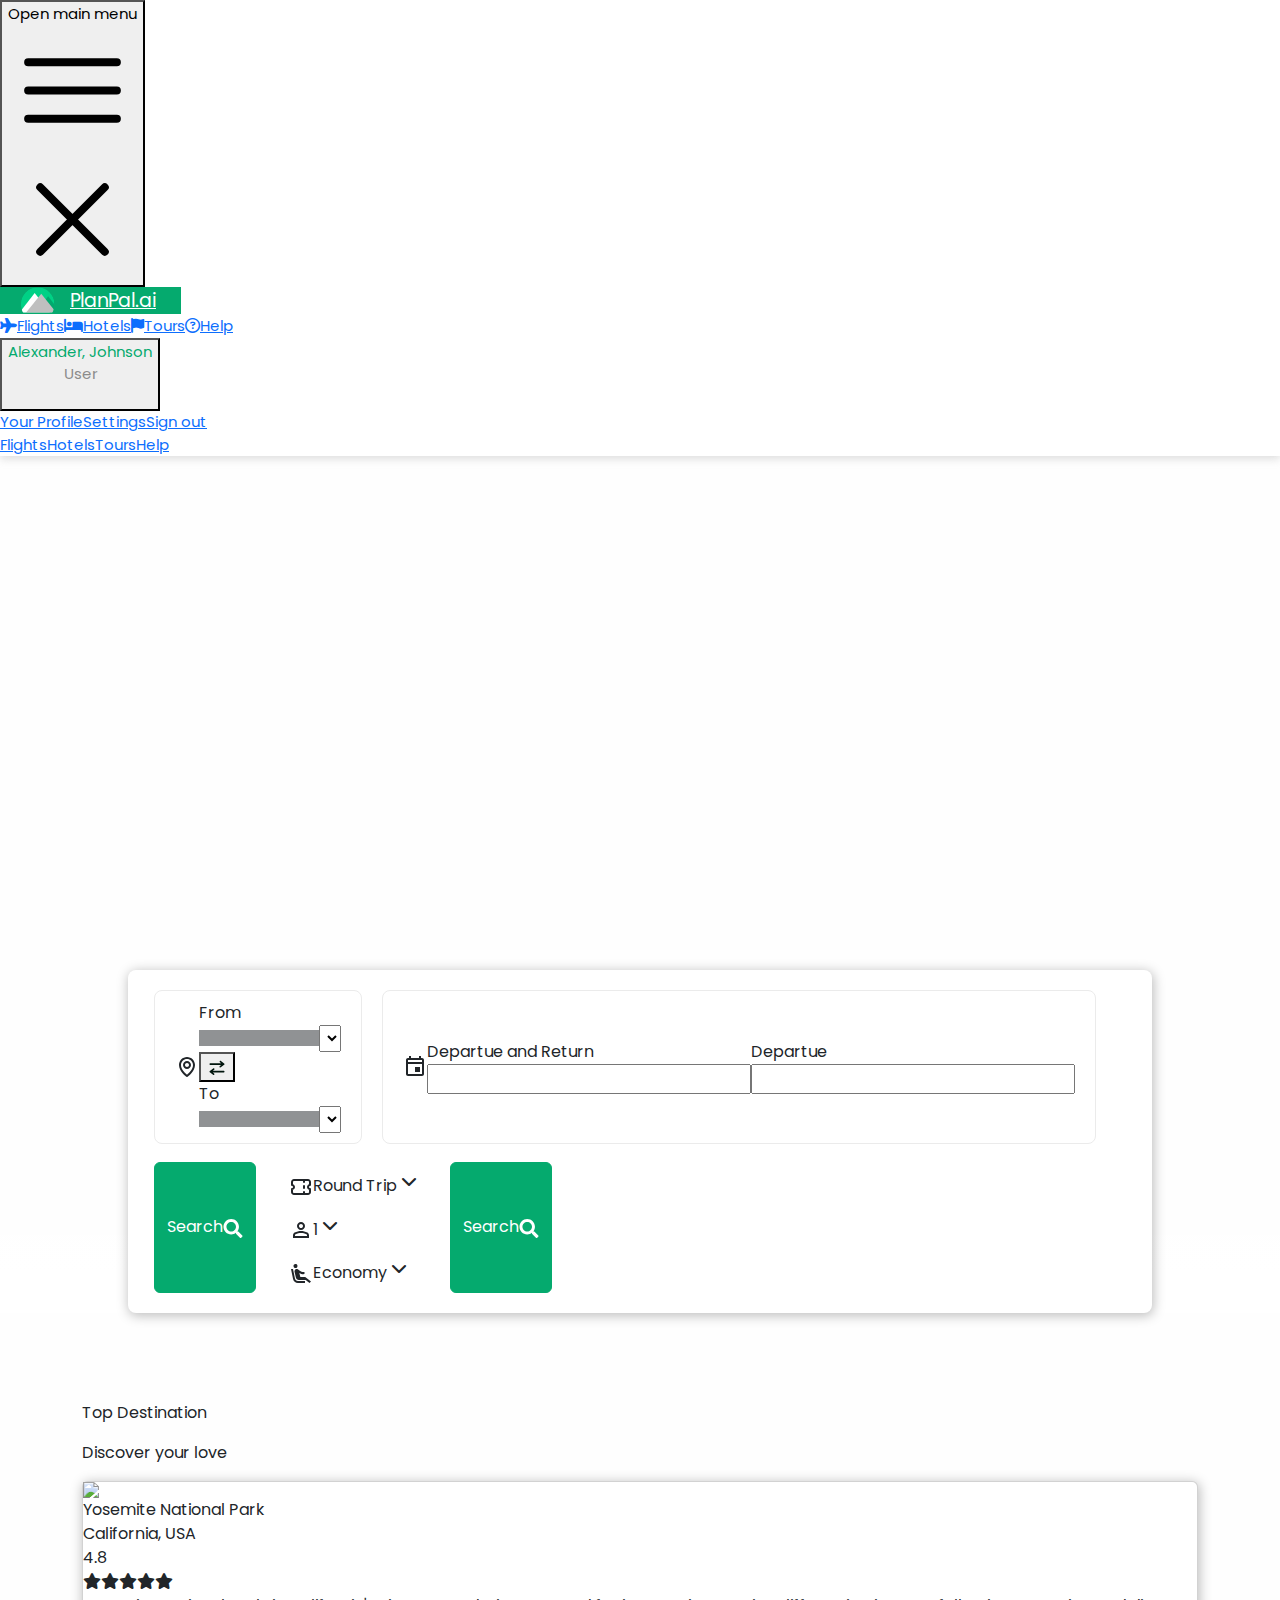
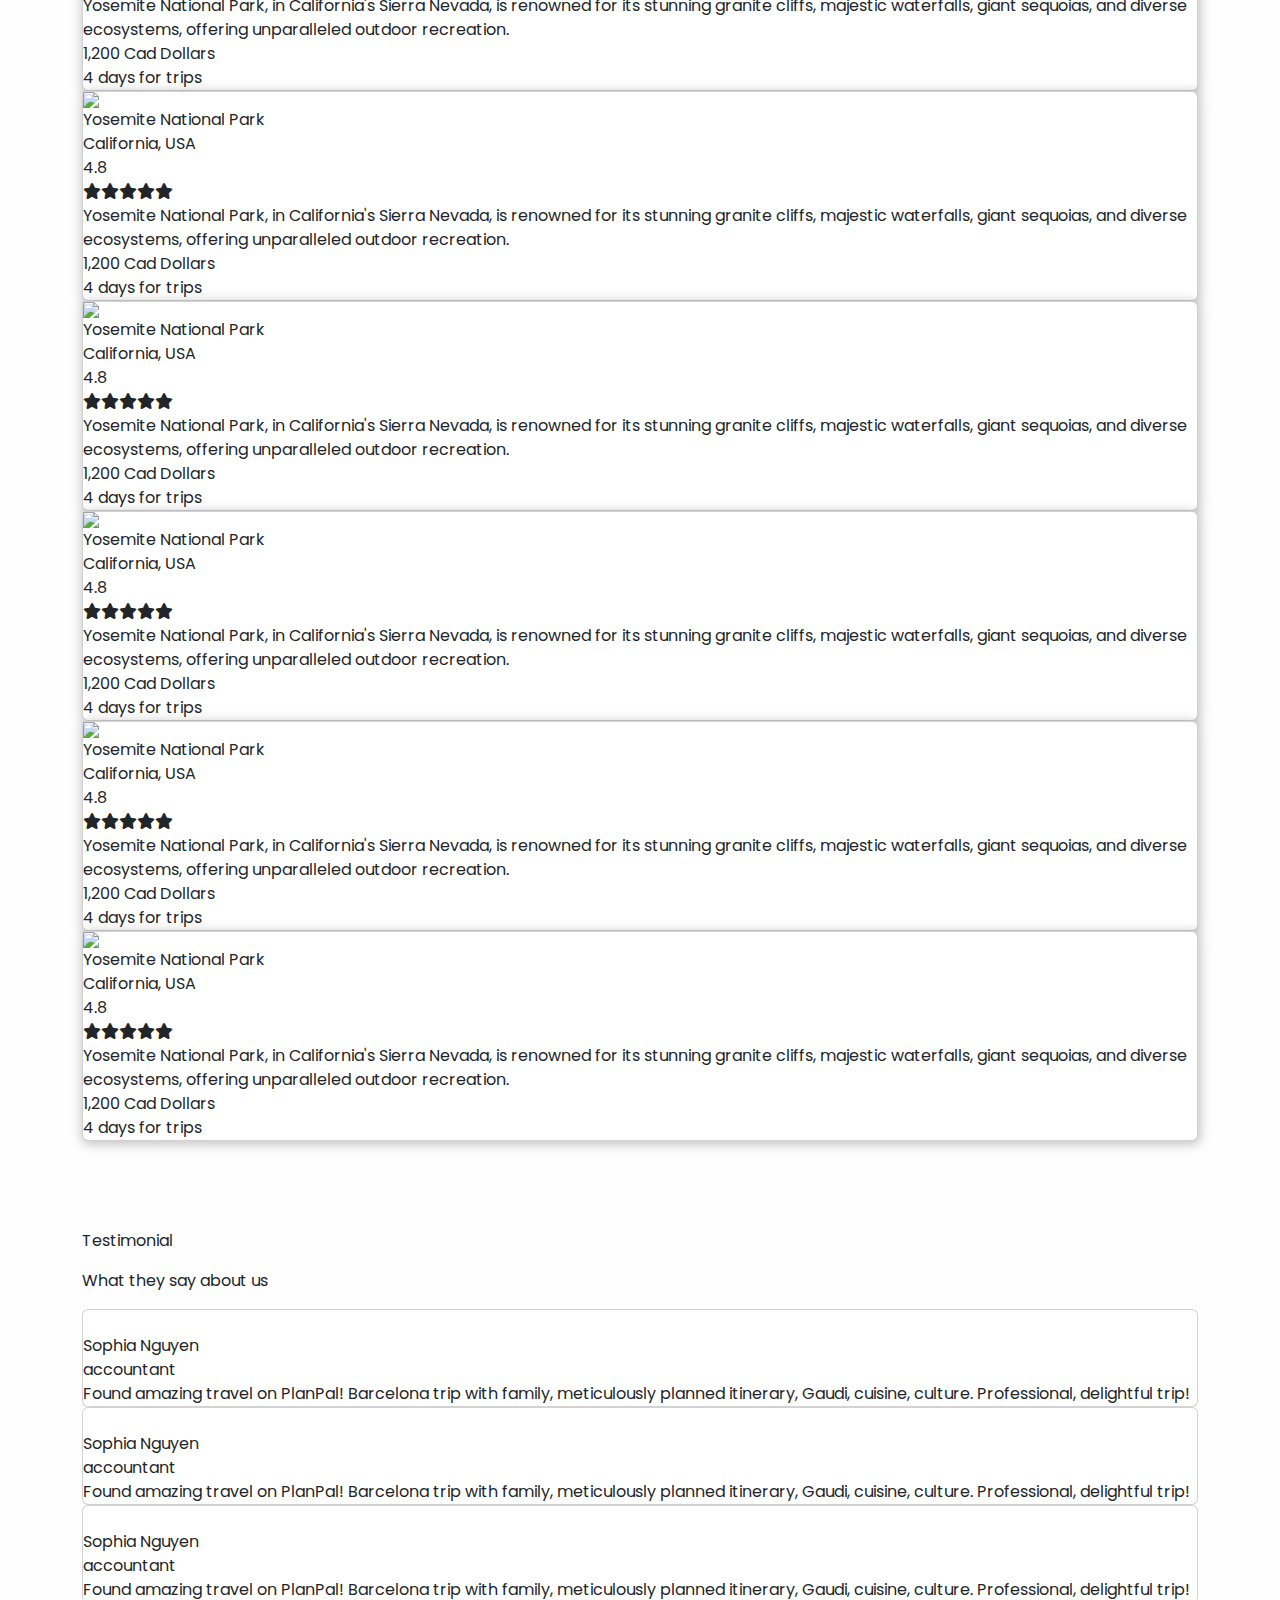
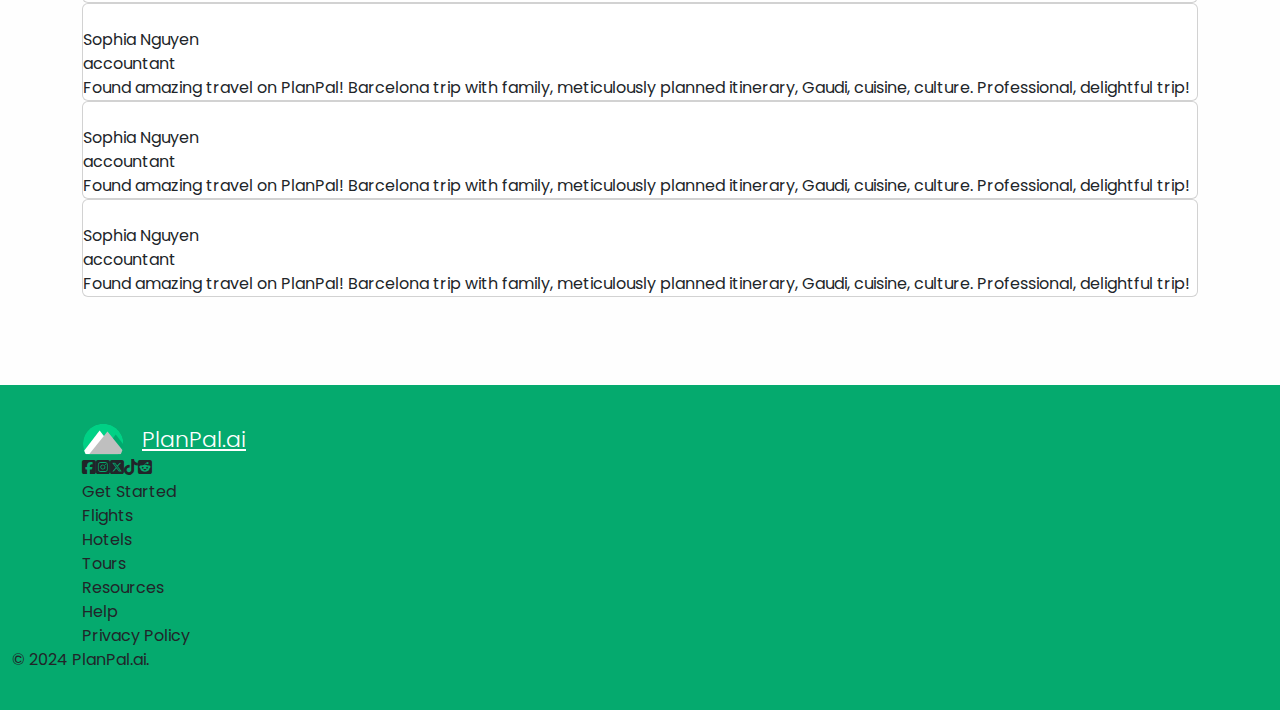
==== index.html @ bab4ea32 "init" ====
<!DOCTYPE html><html lang="en"><head><meta charset="utf-8"><meta name="viewport" content="width=device-width,initial-scale=1"><title>PlanPal.ai</title><link rel="stylesheet" href="https://cdnjs.cloudflare.com/ajax/libs/font-awesome/6.6.0/css/all.min.css"><link href="https://cdn.jsdelivr.net/npm/bootstrap@5.3.3/dist/css/bootstrap.min.css" rel="stylesheet" integrity="sha384-QWTKZyjpPEjISv5WaRU9OFeRpok6YctnYmDr5pNlyT2bRjXh0JMhjY6hW+ALEwIH" crossorigin="anonymous"><link rel="stylesheet" type="text/css" href="https://cdn.jsdelivr.net/npm/daterangepicker/daterangepicker.css"><link rel="stylesheet" href="https://cdnjs.cloudflare.com/ajax/libs/selectize.js/0.15.2/css/selectize.default.min.css" integrity="sha512-pTaEn+6gF1IeWv3W1+7X7eM60TFu/agjgoHmYhAfLEU8Phuf6JKiiE8YmsNC0aCgQv4192s4Vai8YZ6VNM6vyQ==" crossorigin="anonymous" referrerpolicy="no-referrer"><script src="https://cdn.tailwindcss.com"></script><script>tailwind.config={prefix:"tw-",theme:{colors:{primary:"#05AA6E",secondary:"#00150D","gray-200":"#EBEBEB","gray-500":"#8B8B8B","yellow-400":"#FDD663","dark-700":"#4B4444",light:"#ffffff",transparent:"transparent"},borderWidth:{DEFAULT:"1px",0:"0",2:"2px",3:"3px",4:"4px",6:"6px",8:"8px"}}}</script><link href="/stylesheets/style.css" rel="stylesheet" type="text/css"></head><body><nav id="navbar" class="tw-bg-white tw-fixed tw-w-full tw-z-50"><div class="tw-w-full"><div class="tw-relative tw-flex tw-justify-between"><div class="tw-absolute tw-inset-y-0 tw-right-0 tw-flex tw-items-center sm:tw-hidden"><button type="button" class="tw-relative tw-inline-flex tw-items-center tw-justify-center tw-rounded-md tw-p-2 tw-text-gray-400 hover:tw-bg-gray-700 hover:tw-text-white focus:tw-outline-none focus:tw-ring-2 focus:tw-ring-inset focus:tw-ring-white" aria-controls="mobile-menu" aria-expanded="false"><span class="tw-absolute -tw-inset-0.5"></span><span class="tw-sr-only">Open main menu</span><svg class="tw-block tw-h-6 tw-w-6" fill="none" viewBox="0 0 24 24" stroke-width="1.5" stroke="currentColor" aria-hidden="true"><path stroke-linecap="round" stroke-linejoin="round" d="M3.75 6.75h16.5M3.75 12h16.5m-16.5 5.25h16.5"></path></svg><svg class="tw-hidden tw-h-6 tw-w-6" fill="none" viewBox="0 0 24 24" stroke-width="1.5" stroke="currentColor" aria-hidden="true"><path stroke-linecap="round" stroke-linejoin="round" d="M6 18L18 6M6 6l12 12"></path></svg></button></div><div class="tw-flex tw-flex-1 tw-items-center sm:tw-items-stretch sm:tw-justify-between"><a href="/" id="navbar-brand" class="tw-flex tw-flex-shrink-0 tw-items-center"><span>PlanPal.ai</span></a><div class="tw-hidden sm:tw-block"><div class="tw-flex tw-h-full"><a href="#" class="tw-border-b-4 tw-px-6 tw-border-r tw-border-r-gray-200 tw-border-primary tw-text-primary tw-flex tw-items-center tw-font-normal tw-text-gray-300 hover:tw-border-b-primary hover:tw-text-primary tw-transition-all tw-duration-300" aria-current="page"><i class="fa-solid fa-plane tw-mr-3 tw-text-sm"></i><span>Flights</span></a><a href="#" class="tw-border-b-4 tw-px-6 tw-border-r tw-border-r-gray-200 tw-border-transparent tw-flex tw-text-gray-500 tw-items-center tw-font-normal tw-text-gray-300 hover:tw-border-b-primary hover:tw-text-primary tw-transition-all tw-duration-300"><i class="fa-solid fa-bed tw-mr-3 tw-text-sm"></i><span>Hotels</span></a><a href="#" class="tw-border-b-4 tw-px-6 tw-border-r tw-border-r-gray-200 tw-border-transparent tw-flex tw-text-gray-500 tw-items-center tw-font-normal tw-text-gray-300 hover:tw-border-b-primary hover:tw-text-primary tw-transition-all tw-duration-300"><i class="fa-solid fa-flag tw-mr-3 tw-text-sm"></i><span>Tours</span></a><a href="#" class="tw-border-b-4 tw-px-6 tw-border-r tw-border-r-gray-200 tw-border-transparent tw-flex tw-text-gray-500 tw-items-center tw-font-normal tw-text-gray-300 hover:tw-border-b-primary hover:tw-text-primary tw-transition-all tw-duration-300"><i class="fa-regular fa-circle-question tw-mr-3 tw-text-sm"></i><span>Help</span></a></div></div></div><div class="tw-hidden sm:tw-block tw-absolute tw-inset-y-0 tw-right-0 tw-flex tw-items-center sm:tw-static sm:tw-inset-auto"><div class="tw-relative tw-h-full"><button type="button" class="tw-flex tw-items-center tw-px-3 tw-h-full hover:tw-bg-primary tw-transition-all tw-duration-300" id="user-menu-button" aria-expanded="false" aria-haspopup="true"><div class="tw-hidden md:tw-block tw-flex-col tw-text-right tw-mr-2 tw-leading-3"><div class="tw-text-base tw-font-semibold	tw-leading-none">Alexander, Johnson</div><span class="tw-text-xs tw-leading-none">User</span></div><img class="tw-h-10 tw-w-10 tw-rounded-full tw-border-primary tw-border-2 tw-overflow-hidden" src="https://images.unsplash.com/photo-1472099645785-5658abf4ff4e?ixlib=rb-1.2.1&amp;ixid=eyJhcHBfaWQiOjEyMDd9&amp;auto=format&amp;fit=facearea&amp;facepad=2&amp;w=256&amp;h=256&amp;q=80" alt=""></button><div class="tw-hidden tw-absolute tw-right-0 tw-z-10 tw-mt-2 tw-w-48 tw-origin-top-right tw-rounded-md tw-bg-white tw-py-1 tw-shadow-lg tw-ring-1 tw-ring-black tw-ring-opacity-5 focus:tw-outline-none" role="menu" aria-orientation="vertical" aria-labelledby="user-menu-button" tabindex="-1"><a href="#" class="tw-block tw-px-4 tw-py-2 tw-text-sm tw-text-gray-700" role="menuitem" tabindex="-1" id="user-menu-item-0">Your Profile</a><a href="#" class="tw-block tw-px-4 tw-py-2 tw-text-sm tw-text-gray-700" role="menuitem" tabindex="-1" id="user-menu-item-1">Settings</a><a href="#" class="tw-block tw-px-4 tw-py-2 tw-text-sm tw-text-gray-700" role="menuitem" tabindex="-1" id="user-menu-item-2">Sign out</a></div></div></div></div></div><div class="tw-hidden" id="mobile-menu"><div class="tw-space-y-1 tw-px-2 tw-pb-3 tw-pt-2"><a href="#" class="tw-block tw-rounded-md tw-bg-gray-900 tw-px-3 tw-py-2 tw-text-base tw-font-medium tw-text-white" aria-current="page">Flights</a><a href="#" class="tw-block tw-rounded-md tw-px-3 tw-py-2 tw-text-base tw-font-medium tw-text-gray-300 hover:tw-bg-gray-700 hover:tw-text-white">Hotels</a><a href="#" class="tw-block tw-rounded-md tw-px-3 tw-py-2 tw-text-base tw-font-medium tw-text-gray-300 hover:tw-bg-gray-700 hover:tw-text-white">Tours</a><a href="#" class="tw-block tw-rounded-md tw-px-3 tw-py-2 tw-text-base tw-font-medium tw-text-gray-300 hover:tw-bg-gray-700 hover:tw-text-white">Help</a></div></div></nav><main class="tw-w-full"><div id="map-wrapper"><div id="map"></div><div id="map-gradient"></div><form id="search" class="absolute bottom-px mx-auto" action="flights"><div class="tw-gap-5 form-group place tw-flex-1 sm:tw-flex-auto tw-w-full md:tw-w-auto"><svg xmlns="http://www.w3.org/2000/svg" width="24" height="24" viewBox="0 0 24 24" fill="currentColor"><path d="M12 14C14.206 14 16 12.206 16 10C16 7.794 14.206 6 12 6C9.794 6 8 7.794 8 10C8 12.206 9.794 14 12 14ZM12 8C13.103 8 14 8.897 14 10C14 11.103 13.103 12 12 12C10.897 12 10 11.103 10 10C10 8.897 10.897 8 12 8Z"></path><path d="M11.42 21.814C11.5892 21.9349 11.792 21.9998 12 21.9998C12.208 21.9998 12.4107 21.9349 12.58 21.814C12.884 21.599 20.029 16.44 20 10C20 5.589 16.411 2 12 2C7.589 2 4 5.589 4 9.995C3.971 16.44 11.116 21.599 11.42 21.814ZM12 4C15.309 4 18 6.691 18 10.005C18.021 14.443 13.612 18.428 12 19.735C10.389 18.427 5.979 14.441 6 10C6 6.691 8.691 4 12 4Z"></path></svg><div class="tw-flex tw-gap-5 tw-flex-wrap tw-flex-col sm:tw-flex-row"><div class=""><div class="tw-text-[12px]">From</div><div class="d-inline-flex"><div class="placeholder-glow"><span class="placeholder col-12"></span></div><select id="origin" placeholder="Country or airport" class="tw-hidden" required=""></select></div></div><button type="button" id="place-swap"><img width="20" src="/images/swap.svg"></button><div class=""><div class="tw-text-[12px]">To</div><div class="d-inline-flex"><div class="placeholder-glow"><span class="placeholder col-12"></span></div><select id="destination" class="tw-hidden" placeholder="Country or airport" required=""></select></div></div></div></div><div class="tw-gap-5 form-group datepicker tw-flex-1 sm:tw-flex-auto tw-w-full md:tw-w-auto"><svg xmlns="http://www.w3.org/2000/svg" width="24" height="24" viewBox="0 0 24 24"><path fill="currentColor" d="M12 12H17V17H12V12ZM19 3H18V1H16V3H8V1H6V3H5C3.9 3 3 3.9 3 5V19C3 20.1 3.9 21 5 21H19C20.1 21 21 20.1 21 19V5C21 3.9 20.1 3 19 3ZM19 5V7H5V5H19ZM5 19V9H19V19H5Z"></path></svg><div id="round-trip" class="tw-w-[230px]"><div class="tw-text-[12px]">Departue and Return</div><input type="text" class="tw-w-full tw-font-medium tw-cursor-pointer" id="departureandretrun" name="departureandretrun"></div><div id="oneway-trip" class="tw-w-[230px] tw-hidden"><div class="tw-text-[12px]">Departue</div><input type="text" class="tw-w-full tw-font-medium tw-cursor-pointer" id="departure" name="departure"></div></div><button type="submit" class="btn btn-primary tw-rounded-[10px] tw-px-6 tw-items-center tw-hidden lg:tw-flex"><span class="tw-text-xl tw-font-light tw-mr-3">Search</span><img width="20" src="/images/search.svg"></button><div class="tw-flex tw-flex-wrap tw-basis-full"><div class="dropdown-center"><button class="btn btn-white dropdown-toggle tw-flex tw-items-center tw-gap-3" type="button" data-bs-toggle="dropdown" aria-expanded="false"><svg xmlns="http://www.w3.org/2000/svg" width="24" height="24" viewBox="0 0 24 24" fill="none"><path stroke="currentColor" d="M15 5V7M15 11V13M15 17V19M5 5H19C19.5304 5 20.0391 5.21071 20.4142 5.58579C20.7893 5.96086 21 6.46957 21 7V10C20.4696 10 19.9609 10.2107 19.5858 10.5858C19.2107 10.9609 19 11.4696 19 12C19 12.5304 19.2107 13.0391 19.5858 13.4142C19.9609 13.7893 20.4696 14 21 14V17C21 17.5304 20.7893 18.0391 20.4142 18.4142C20.0391 18.7893 19.5304 19 19 19H5C4.46957 19 3.96086 18.7893 3.58579 18.4142C3.21071 18.0391 3 17.5304 3 17V14C3.53043 14 4.03914 13.7893 4.41421 13.4142C4.78929 13.0391 5 12.5304 5 12C5 11.4696 4.78929 10.9609 4.41421 10.5858C4.03914 10.2107 3.53043 10 3 10V7C3 6.46957 3.21071 5.96086 3.58579 5.58579C3.96086 5.21071 4.46957 5 5 5Z" stroke-width="2" stroke-linecap="round" stroke-linejoin="round"></path></svg><span id="tripType">Round Trip</span></button><ul class="dropdown-menu"><li><button type="button" class="dropdown-trip-type dropdown-item tw-text-sm">Round Trip</button></li><li><button type="button" class="dropdown-trip-type dropdown-item tw-text-sm">One way</button></li></ul></div><div class="dropdown-center"><button class="btn btn-white dropdown-toggle tw-flex tw-items-center tw-gap-3" type="button" data-bs-toggle="dropdown" data-bs-auto-close="true" aria-expanded="false"><svg xmlns="http://www.w3.org/2000/svg" width="24" height="24" viewBox="0 0 24 24" fill="none"><path fill="currentColor" d="M12 12C10.9 12 9.95833 11.6083 9.175 10.825C8.39167 10.0417 8 9.1 8 8C8 6.9 8.39167 5.95833 9.175 5.175C9.95833 4.39167 10.9 4 12 4C13.1 4 14.0417 4.39167 14.825 5.175C15.6083 5.95833 16 6.9 16 8C16 9.1 15.6083 10.0417 14.825 10.825C14.0417 11.6083 13.1 12 12 12ZM4 20V17.2C4 16.6333 4.146 16.1127 4.438 15.638C4.73 15.1633 5.11733 14.8007 5.6 14.55C6.63333 14.0333 7.68333 13.646 8.75 13.388C9.81667 13.13 10.9 13.0007 12 13C13.1 12.9993 14.1833 13.1287 15.25 13.388C16.3167 13.6473 17.3667 14.0347 18.4 14.55C18.8833 14.8 19.271 15.1627 19.563 15.638C19.855 16.1133 20.0007 16.634 20 17.2V20H4ZM6 18H18V17.2C18 17.0167 17.9543 16.85 17.863 16.7C17.7717 16.55 17.6507 16.4333 17.5 16.35C16.6 15.9 15.6917 15.5627 14.775 15.338C13.8583 15.1133 12.9333 15.0007 12 15C11.0667 14.9993 10.1417 15.112 9.225 15.338C8.30833 15.564 7.4 15.9013 6.5 16.35C6.35 16.4333 6.229 16.55 6.137 16.7C6.045 16.85 5.99933 17.0167 6 17.2V18ZM12 10C12.55 10 13.021 9.80433 13.413 9.413C13.805 9.02167 14.0007 8.55067 14 8C13.9993 7.44933 13.8037 6.97867 13.413 6.588C13.0223 6.19733 12.5513 6.00133 12 6C11.4487 5.99867 10.978 6.19467 10.588 6.588C10.198 6.98133 10.002 7.452 10 8C9.998 8.548 10.194 9.019 10.588 9.413C10.982 9.807 11.4527 10.0027 12 10Z"></path></svg><span id="passenger">1</span></button><div class="dropdown-menu passengers"><div class="tw-flex tw-justify-between tw-py-[10px] tw-px-[15px] tw-items-center"><div class="tw-text-sm">Adults</div><div class="tw-flex tw-ml-5"><button type="button" class="tw-text-xs btn btn-secondary tw-w-[32px] tw-h-[32px] tw-p-0 passenger-decrease adults"><i class="fa-solid fa-minus"></i></button><input type="number" name="adults" min="0" class="tw-w-[50px] tw-text-center tw-text-md" autocomplete="off" value="0"><button type="button" class="tw-text-xs btn btn-secondary tw-w-[32px] tw-h-[32px] tw-p-0 passenger-increase adults"><i class="fa-solid fa-plus"></i></button></div></div><div class="tw-flex tw-justify-between tw-py-[10px] tw-px-[15px] tw-items-center"><div class="tw-text-sm">Childrens</div><div class="tw-flex tw-ml-5"><button type="button" class="tw-text-xs btn btn-secondary tw-w-[32px] tw-h-[32px] tw-p-0 passenger-decrease childrens"><i class="fa-solid fa-minus"></i></button><input type="number" name="childrens" min="0" class="tw-w-[50px] tw-text-center tw-text-md" autocomplete="off" value="0"><button type="button" class="tw-text-xs btn btn-secondary tw-w-[32px] tw-h-[32px] tw-p-0 passenger-increase childrens"><i class="fa-solid fa-plus"></i></button></div></div><hr class="dropdown-divider"><div class="tw-flex tw-justify-between tw-py-[10px] tw-px-[15px] tw-items-center"><button id="cancel" type="button" class="btn btn-outline-secondary btn-sm">Cancel</button><button id="apply" type="button" class="btn btn-primary btn-sm">Apply</button></div></div></div><div class="dropdown-center"><button class="btn btn-white dropdown-toggle tw-flex tw-items-center tw-gap-3" type="button" data-bs-toggle="dropdown" aria-expanded="false"><svg xmlns="http://www.w3.org/2000/svg" width="24" height="24" viewBox="0 0 24 24" fill="none"><path fill="currentColor" d="M5.35 5.63999C4.45 4.99999 4.23 3.75999 4.86 2.84999C5.5 1.94999 6.74 1.72999 7.65 2.35999C8.55 2.99999 8.77 4.23999 8.14 5.14999C7.5 6.04999 6.26 6.26999 5.35 5.63999ZM16 19H8.93C7.45 19 6.19 17.92 5.97 16.46L4 6.99999H2L4 16.76C4.17955 17.941 4.77684 19.0185 5.68334 19.7965C6.58984 20.5746 7.74539 21.0016 8.94 21H16M16.23 15H11.35L10.32 10.9C11.9 11.79 13.6 12.44 15.47 12.12V9.99999C13.84 10.3 12.03 9.71999 10.78 8.73999L9.14 7.46999C8.91 7.28999 8.65 7.16999 8.38 7.08999C8.05887 6.99489 7.72026 6.97437 7.39 7.02999H7.37C6.78138 7.13502 6.25797 7.46805 5.91346 7.95674C5.56894 8.44542 5.43115 9.0503 5.53 9.63999L6.88 15.56C7.00866 16.2475 7.3743 16.8682 7.9133 17.314C8.45229 17.7598 9.13053 18.0026 9.83 18H16.68L20.5 21L22 19.5"></path></svg><span id="cabin">Economy</span></button><ul class="dropdown-menu"><li><button type="button" class="dropdown-cabin dropdown-item tw-text-sm">Economy</button></li><li><button type="button" class="dropdown-cabin dropdown-item tw-text-sm">Premium economy</button></li><li><button type="button" class="dropdown-cabin dropdown-item tw-text-sm">Business Class</button></li><li><button type="button" class="dropdown-cabin dropdown-item tw-text-sm">First Class</button></li></ul></div></div><button type="submit" class="btn btn-primary tw-rounded-[10px] tw-px-6 tw-items-center tw-flex lg:tw-hidden"><span class="tw-text-xl tw-font-light tw-mr-3">Search</span><img width="20" src="/images/search.svg"></button><input type="hidden" name="origin"><input type="hidden" name="destination"><input type="hidden" name="cabin" value="Economy"><input type="hidden" name="tripType" value="Round Trip"><input type="hidden" name="adult" value="1"><input type="hidden" name="children" value="0"></form></div><section class="container"><div class="tw-mb-[50px]"><p class="tw-font-bold tw-text-primary tw-text-[65px] tw-text-center">Top Destination</p><p class="tw-font-bold tw-text-secondary tw-text-[28px] tw-text-center">Discover your love</p></div><div class="tw-grid tw-grid-cols-1 md:tw-grid-cols-2 xl:tw-grid-cols-3 tw-gap-5 tw-justify-center"><div class="tw-flex tw-p-[13px] card box-shadow tw-rounded-lg tw-gap-[8px] tw-border-transparent hover:tw-bg-primary tw-transition-all tw-duration-300"><img width="100%" class="tw-h-[212px] tw-object-cover	tw-overflow-hidden tw-rounded-lg" src="https://live.staticflickr.com/65535/50535810477_87668a8efc_k.jpg"><div class="tw-flex tw-flex-col tw-gap-[2px]"><div class="tw-text-lg tw-text-primary tw-font-bold">Yosemite National Park</div><div class="tw-text-sm tw-font-medium	tw-text-gray-500">California, USA</div><div class="tw-flex tw-items-center"><div class="tw-mr-2 tw-text-xs tw-font-normal	tw-text-gray-500 tw-pt-[3px]">4.8</div><div class="tw-inline-flex tw-text-xs tw-text-yellow-400"><i class="fa-solid fa-star"></i><i class="fa-solid fa-star"></i><i class="fa-solid fa-star"></i><i class="fa-solid fa-star"></i><i class="fa-solid fa-star"></i></div></div></div><div class="tw-text-[13px] tw-text-dark tw-font-light tw-leading-5">Yosemite National Park, in California&#x27;s Sierra Nevada, is renowned for its stunning granite cliffs, majestic waterfalls, giant sequoias, and diverse ecosystems, offering unparalleled outdoor recreation.</div><div class="tw-flex tw-justify-between tw-items-center"><div class="tw-text-sm tw-font-bold">1,200 Cad Dollars</div><div class="tw-text-xs tw-font-medium">4 days for trips</div></div></div><div class="tw-flex tw-p-[13px] card box-shadow tw-rounded-lg tw-gap-[8px] tw-border-transparent hover:tw-bg-primary tw-transition-all tw-duration-300"><img width="100%" class="tw-h-[212px] tw-object-cover	tw-overflow-hidden tw-rounded-lg" src="https://live.staticflickr.com/65535/50535810477_87668a8efc_k.jpg"><div class="tw-flex tw-flex-col tw-gap-[2px]"><div class="tw-text-lg tw-text-primary tw-font-bold">Yosemite National Park</div><div class="tw-text-sm tw-font-medium	tw-text-gray-500">California, USA</div><div class="tw-flex tw-items-center"><div class="tw-mr-2 tw-text-xs tw-font-normal	tw-text-gray-500 tw-pt-[3px]">4.8</div><div class="tw-inline-flex tw-text-xs tw-text-yellow-400"><i class="fa-solid fa-star"></i><i class="fa-solid fa-star"></i><i class="fa-solid fa-star"></i><i class="fa-solid fa-star"></i><i class="fa-solid fa-star"></i></div></div></div><div class="tw-text-[13px] tw-text-dark tw-font-light tw-leading-5">Yosemite National Park, in California&#x27;s Sierra Nevada, is renowned for its stunning granite cliffs, majestic waterfalls, giant sequoias, and diverse ecosystems, offering unparalleled outdoor recreation.</div><div class="tw-flex tw-justify-between tw-items-center"><div class="tw-text-sm tw-font-bold">1,200 Cad Dollars</div><div class="tw-text-xs tw-font-medium">4 days for trips</div></div></div><div class="tw-flex tw-p-[13px] card box-shadow tw-rounded-lg tw-gap-[8px] tw-border-transparent hover:tw-bg-primary tw-transition-all tw-duration-300"><img width="100%" class="tw-h-[212px] tw-object-cover	tw-overflow-hidden tw-rounded-lg" src="https://live.staticflickr.com/65535/50535810477_87668a8efc_k.jpg"><div class="tw-flex tw-flex-col tw-gap-[2px]"><div class="tw-text-lg tw-text-primary tw-font-bold">Yosemite National Park</div><div class="tw-text-sm tw-font-medium	tw-text-gray-500">California, USA</div><div class="tw-flex tw-items-center"><div class="tw-mr-2 tw-text-xs tw-font-normal	tw-text-gray-500 tw-pt-[3px]">4.8</div><div class="tw-inline-flex tw-text-xs tw-text-yellow-400"><i class="fa-solid fa-star"></i><i class="fa-solid fa-star"></i><i class="fa-solid fa-star"></i><i class="fa-solid fa-star"></i><i class="fa-solid fa-star"></i></div></div></div><div class="tw-text-[13px] tw-text-dark tw-font-light tw-leading-5">Yosemite National Park, in California&#x27;s Sierra Nevada, is renowned for its stunning granite cliffs, majestic waterfalls, giant sequoias, and diverse ecosystems, offering unparalleled outdoor recreation.</div><div class="tw-flex tw-justify-between tw-items-center"><div class="tw-text-sm tw-font-bold">1,200 Cad Dollars</div><div class="tw-text-xs tw-font-medium">4 days for trips</div></div></div><div class="tw-flex tw-p-[13px] card box-shadow tw-rounded-lg tw-gap-[8px] tw-border-transparent hover:tw-bg-primary tw-transition-all tw-duration-300"><img width="100%" class="tw-h-[212px] tw-object-cover	tw-overflow-hidden tw-rounded-lg" src="https://live.staticflickr.com/65535/50535810477_87668a8efc_k.jpg"><div class="tw-flex tw-flex-col tw-gap-[2px]"><div class="tw-text-lg tw-text-primary tw-font-bold">Yosemite National Park</div><div class="tw-text-sm tw-font-medium	tw-text-gray-500">California, USA</div><div class="tw-flex tw-items-center"><div class="tw-mr-2 tw-text-xs tw-font-normal	tw-text-gray-500 tw-pt-[3px]">4.8</div><div class="tw-inline-flex tw-text-xs tw-text-yellow-400"><i class="fa-solid fa-star"></i><i class="fa-solid fa-star"></i><i class="fa-solid fa-star"></i><i class="fa-solid fa-star"></i><i class="fa-solid fa-star"></i></div></div></div><div class="tw-text-[13px] tw-text-dark tw-font-light tw-leading-5">Yosemite National Park, in California&#x27;s Sierra Nevada, is renowned for its stunning granite cliffs, majestic waterfalls, giant sequoias, and diverse ecosystems, offering unparalleled outdoor recreation.</div><div class="tw-flex tw-justify-between tw-items-center"><div class="tw-text-sm tw-font-bold">1,200 Cad Dollars</div><div class="tw-text-xs tw-font-medium">4 days for trips</div></div></div><div class="tw-flex tw-p-[13px] card box-shadow tw-rounded-lg tw-gap-[8px] tw-border-transparent hover:tw-bg-primary tw-transition-all tw-duration-300"><img width="100%" class="tw-h-[212px] tw-object-cover	tw-overflow-hidden tw-rounded-lg" src="https://live.staticflickr.com/65535/50535810477_87668a8efc_k.jpg"><div class="tw-flex tw-flex-col tw-gap-[2px]"><div class="tw-text-lg tw-text-primary tw-font-bold">Yosemite National Park</div><div class="tw-text-sm tw-font-medium	tw-text-gray-500">California, USA</div><div class="tw-flex tw-items-center"><div class="tw-mr-2 tw-text-xs tw-font-normal	tw-text-gray-500 tw-pt-[3px]">4.8</div><div class="tw-inline-flex tw-text-xs tw-text-yellow-400"><i class="fa-solid fa-star"></i><i class="fa-solid fa-star"></i><i class="fa-solid fa-star"></i><i class="fa-solid fa-star"></i><i class="fa-solid fa-star"></i></div></div></div><div class="tw-text-[13px] tw-text-dark tw-font-light tw-leading-5">Yosemite National Park, in California&#x27;s Sierra Nevada, is renowned for its stunning granite cliffs, majestic waterfalls, giant sequoias, and diverse ecosystems, offering unparalleled outdoor recreation.</div><div class="tw-flex tw-justify-between tw-items-center"><div class="tw-text-sm tw-font-bold">1,200 Cad Dollars</div><div class="tw-text-xs tw-font-medium">4 days for trips</div></div></div><div class="tw-flex tw-p-[13px] card box-shadow tw-rounded-lg tw-gap-[8px] tw-border-transparent hover:tw-bg-primary tw-transition-all tw-duration-300"><img width="100%" class="tw-h-[212px] tw-object-cover	tw-overflow-hidden tw-rounded-lg" src="https://live.staticflickr.com/65535/50535810477_87668a8efc_k.jpg"><div class="tw-flex tw-flex-col tw-gap-[2px]"><div class="tw-text-lg tw-text-primary tw-font-bold">Yosemite National Park</div><div class="tw-text-sm tw-font-medium	tw-text-gray-500">California, USA</div><div class="tw-flex tw-items-center"><div class="tw-mr-2 tw-text-xs tw-font-normal	tw-text-gray-500 tw-pt-[3px]">4.8</div><div class="tw-inline-flex tw-text-xs tw-text-yellow-400"><i class="fa-solid fa-star"></i><i class="fa-solid fa-star"></i><i class="fa-solid fa-star"></i><i class="fa-solid fa-star"></i><i class="fa-solid fa-star"></i></div></div></div><div class="tw-text-[13px] tw-text-dark tw-font-light tw-leading-5">Yosemite National Park, in California&#x27;s Sierra Nevada, is renowned for its stunning granite cliffs, majestic waterfalls, giant sequoias, and diverse ecosystems, offering unparalleled outdoor recreation.</div><div class="tw-flex tw-justify-between tw-items-center"><div class="tw-text-sm tw-font-bold">1,200 Cad Dollars</div><div class="tw-text-xs tw-font-medium">4 days for trips</div></div></div></div></section><section class="container"><div class="tw-mb-[50px]"><p class="tw-font-bold tw-text-primary tw-text-[65px] tw-text-center">Testimonial</p><p class="tw-font-bold tw-text-secondary tw-text-[28px] tw-text-center">What they say about us</p></div><div class="tw-grid tw-grid-cols-1 md:tw-grid-cols-2 xl:tw-grid-cols-3 tw-gap-5 tw-justify-center"><div class="tw-flex tw-p-5 card tw-rounded-lg tw-gap-[8px] tw-border-transparent tw-shadow-none hover:tw-bg-primary tw-transition-all tw-duration-300"><div class="tw-flex tw-mb-2"><img class="tw-mr-[18px] tw-rounded-full tw-w-[52px] tw-h-[52px] tw-border-[3px] tw-border-primary" alt="" src="https://images.unsplash.com/photo-1472099645785-5658abf4ff4e?ixlib=rb-1.2.1&amp;ixid=eyJhcHBfaWQiOjEyMDd9&amp;auto=format&amp;fit=facearea&amp;facepad=2&amp;w=256&amp;h=256&amp;q=80"><div class="tw-flex tw-flex-col"><div class="tw-text-2xl tw-font-bold">Sophia Nguyen</div><div class="tw-text-sm tw-italic">accountant</div></div></div><div class="tw-text-base tw-leading-[158%] tw-dark-700">Found amazing travel on PlanPal! Barcelona trip with family, meticulously planned itinerary, Gaudi, cuisine, culture. Professional, delightful trip!</div></div><div class="tw-flex tw-p-5 card tw-rounded-lg tw-gap-[8px] tw-border-transparent tw-shadow-none hover:tw-bg-primary tw-transition-all tw-duration-300"><div class="tw-flex tw-mb-2"><img class="tw-mr-[18px] tw-rounded-full tw-w-[52px] tw-h-[52px] tw-border-[3px] tw-border-primary" alt="" src="https://images.unsplash.com/photo-1472099645785-5658abf4ff4e?ixlib=rb-1.2.1&amp;ixid=eyJhcHBfaWQiOjEyMDd9&amp;auto=format&amp;fit=facearea&amp;facepad=2&amp;w=256&amp;h=256&amp;q=80"><div class="tw-flex tw-flex-col"><div class="tw-text-2xl tw-font-bold">Sophia Nguyen</div><div class="tw-text-sm tw-italic">accountant</div></div></div><div class="tw-text-base tw-leading-[158%] tw-dark-700">Found amazing travel on PlanPal! Barcelona trip with family, meticulously planned itinerary, Gaudi, cuisine, culture. Professional, delightful trip!</div></div><div class="tw-flex tw-p-5 card tw-rounded-lg tw-gap-[8px] tw-border-transparent tw-shadow-none hover:tw-bg-primary tw-transition-all tw-duration-300"><div class="tw-flex tw-mb-2"><img class="tw-mr-[18px] tw-rounded-full tw-w-[52px] tw-h-[52px] tw-border-[3px] tw-border-primary" alt="" src="https://images.unsplash.com/photo-1472099645785-5658abf4ff4e?ixlib=rb-1.2.1&amp;ixid=eyJhcHBfaWQiOjEyMDd9&amp;auto=format&amp;fit=facearea&amp;facepad=2&amp;w=256&amp;h=256&amp;q=80"><div class="tw-flex tw-flex-col"><div class="tw-text-2xl tw-font-bold">Sophia Nguyen</div><div class="tw-text-sm tw-italic">accountant</div></div></div><div class="tw-text-base tw-leading-[158%] tw-dark-700">Found amazing travel on PlanPal! Barcelona trip with family, meticulously planned itinerary, Gaudi, cuisine, culture. Professional, delightful trip!</div></div><div class="tw-flex tw-p-5 card tw-rounded-lg tw-gap-[8px] tw-border-transparent tw-shadow-none hover:tw-bg-primary tw-transition-all tw-duration-300"><div class="tw-flex tw-mb-2"><img class="tw-mr-[18px] tw-rounded-full tw-w-[52px] tw-h-[52px] tw-border-[3px] tw-border-primary" alt="" src="https://images.unsplash.com/photo-1472099645785-5658abf4ff4e?ixlib=rb-1.2.1&amp;ixid=eyJhcHBfaWQiOjEyMDd9&amp;auto=format&amp;fit=facearea&amp;facepad=2&amp;w=256&amp;h=256&amp;q=80"><div class="tw-flex tw-flex-col"><div class="tw-text-2xl tw-font-bold">Sophia Nguyen</div><div class="tw-text-sm tw-italic">accountant</div></div></div><div class="tw-text-base tw-leading-[158%] tw-dark-700">Found amazing travel on PlanPal! Barcelona trip with family, meticulously planned itinerary, Gaudi, cuisine, culture. Professional, delightful trip!</div></div><div class="tw-flex tw-p-5 card tw-rounded-lg tw-gap-[8px] tw-border-transparent tw-shadow-none hover:tw-bg-primary tw-transition-all tw-duration-300"><div class="tw-flex tw-mb-2"><img class="tw-mr-[18px] tw-rounded-full tw-w-[52px] tw-h-[52px] tw-border-[3px] tw-border-primary" alt="" src="https://images.unsplash.com/photo-1472099645785-5658abf4ff4e?ixlib=rb-1.2.1&amp;ixid=eyJhcHBfaWQiOjEyMDd9&amp;auto=format&amp;fit=facearea&amp;facepad=2&amp;w=256&amp;h=256&amp;q=80"><div class="tw-flex tw-flex-col"><div class="tw-text-2xl tw-font-bold">Sophia Nguyen</div><div class="tw-text-sm tw-italic">accountant</div></div></div><div class="tw-text-base tw-leading-[158%] tw-dark-700">Found amazing travel on PlanPal! Barcelona trip with family, meticulously planned itinerary, Gaudi, cuisine, culture. Professional, delightful trip!</div></div><div class="tw-flex tw-p-5 card tw-rounded-lg tw-gap-[8px] tw-border-transparent tw-shadow-none hover:tw-bg-primary tw-transition-all tw-duration-300"><div class="tw-flex tw-mb-2"><img class="tw-mr-[18px] tw-rounded-full tw-w-[52px] tw-h-[52px] tw-border-[3px] tw-border-primary" alt="" src="https://images.unsplash.com/photo-1472099645785-5658abf4ff4e?ixlib=rb-1.2.1&amp;ixid=eyJhcHBfaWQiOjEyMDd9&amp;auto=format&amp;fit=facearea&amp;facepad=2&amp;w=256&amp;h=256&amp;q=80"><div class="tw-flex tw-flex-col"><div class="tw-text-2xl tw-font-bold">Sophia Nguyen</div><div class="tw-text-sm tw-italic">accountant</div></div></div><div class="tw-text-base tw-leading-[158%] tw-dark-700">Found amazing travel on PlanPal! Barcelona trip with family, meticulously planned itinerary, Gaudi, cuisine, culture. Professional, delightful trip!</div></div></div></section></main><footer class="container-fluid tw-py-8"><div class="container tw-flex tw-justify-between tw-mb-[20px]"><div class="tw-flex tw-flex-col tw-items-start"><a href="/" id="footer-brand" class="tw-flex tw-flex-shrink-0 tw-items-center"><span>PlanPal.ai</span></a><div class="tw-inline-flex tw-gap-5 tw-text-light tw-text-2xl tw-mt-6"><i class="fa-brands fa-square-facebook"></i><i class="fa-brands fa-square-instagram"></i><i class="fa-brands fa-square-x-twitter"></i><i class="fa-brands fa-tiktok"></i><i class="fa-brands fa-square-reddit"></i></div></div><div class="tw-flex tw-w-[380px] tw-justify-between"><div class="tw-flex tw-flex-col tw-gap-3 tw-text-light"><div class="tw-font-semibold tw-text-lg">Get Started</div><div>Flights</div><div>Hotels</div><div>Tours</div></div><div class="tw-flex tw-flex-col tw-gap-3 tw-text-light"><div class="tw-font-semibold tw-text-lg">Resources</div><div>Help</div><div>Privacy Policy</div></div></div></div><div class="container tw-mb-[20px]"><div class="tw-border-b tw-border-[#049f67]"></div></div><div class="tw-text-light tw-text-md tw-font-light tw-text-center">© 2024 PlanPal.ai.</div></footer><script src="https://ajax.googleapis.com/ajax/libs/jquery/3.7.1/jquery.min.js"></script><script type="text/javascript" src="https://cdn.jsdelivr.net/momentjs/latest/moment.min.js"></script><script type="text/javascript" src="https://cdn.jsdelivr.net/npm/daterangepicker/daterangepicker.min.js"></script><script src="https://cdn.jsdelivr.net/npm/bootstrap@5.3.3/dist/js/bootstrap.bundle.min.js" integrity="sha384-YvpcrYf0tY3lHB60NNkmXc5s9fDVZLESaAA55NDzOxhy9GkcIdslK1eN7N6jIeHz" crossorigin="anonymous"></script><script src="https://cdnjs.cloudflare.com/ajax/libs/selectize.js/0.15.2/js/selectize.min.js" integrity="sha512-IOebNkvA/HZjMM7MxL0NYeLYEalloZ8ckak+NDtOViP7oiYzG5vn6WVXyrJDiJPhl4yRdmNAG49iuLmhkUdVsQ==" crossorigin="anonymous" referrerpolicy="no-referrer"></script><script>(g=>{var h,a,k,p="The Google Maps JavaScript API",c="google",l="importLibrary",q="__ib__",m=document,b=window;b=b[c]||(b[c]={});var d=b.maps||(b.maps={}),r=new Set,e=new URLSearchParams,u=()=>h||(h=new Promise(async(f,n)=>{await (a=m.createElement("script"));e.set("libraries",[...r]+"");for(k in g)e.set(k.replace(/[A-Z]/g,t=>"_"+t[0].toLowerCase()),g[k]);e.set("callback",c+".maps."+q);a.src=`https://maps.${c}apis.com/maps/api/js?`+e;d[q]=f;a.onerror=()=>h=n(Error(p+" could not load."));a.nonce=m.querySelector("script[nonce]")?.nonce||"";m.head.append(a)}));d[l]?console.warn(p+" only loads once. Ignoring:",g):d[l]=(f,...n)=>r.add(f)&&u().then(()=>d[l](f,...n))})({key: "AIzaSyDlyzSj_3GlBpYN0vOSlLTE48hMhmLJBO8",v: "weekly",libraries: "places",})</script><script type="module" src="/javascripts/app.js"></script></body></html>
---- stylesheets/style.css ----
@import url(https://fonts.googleapis.com/css2?family=Archivo:ital,wght@0,100..900;1,100..900&family=Plus+Jakarta+Sans:ital,wght@0,200..800;1,200..800&family=Poppins:ital,wght@0,100;0,200;0,300;0,400;0,500;0,600;0,700;0,800;0,900;1,100;1,200;1,300;1,400;1,500;1,600;1,700;1,800;1,900&family=Roboto:ital,wght@0,100;0,300;0,400;0,500;0,700;0,900;1,100;1,300;1,400;1,500;1,700;1,900&display=swap);#navbar-brand,#user-menu-button:hover,#user-menu-button:hover span{color:var(--light)}#map,input{outline:0}#footer-brand,#navbar-brand{background-color:var(--primary);background-image:url(/images/brand.svg);background-repeat:no-repeat}:root{--primary:#05AA6E;--secondary:#00150D;--light:#FFFFFF;--danger:#DC3545;--dark:#000000;--dark700:#4B4444;--gray50:#F8F8F8;--gray100:#FEFEFE;--gray200:#EBEBEB;--gray300:#dddddd;--gray500:#8B8B8B;--gray600:#3D3E48;--blue400:#4285f4;--green200:#02ae6f;--green500:#039a63;--bs-success:#05AA6E;--light-gray200:#dbdbdb;--yellow-400:#FDD663}*{font-family:Poppins,Arial,Helvetica,sans-serif}body{background-color:var(--gray100)}input:-webkit-autofill,input:-webkit-autofill:focus{transition:background-color 600000s,color 600000s}input[data-autocompleted]{background-color:transparent!important}input:focus-visible{outline:0}div{-ms-overflow-style:none;scrollbar-width:none}div::-webkit-scrollbar{display:none}.btn-primary{--bs-btn-bg:var(--primary);--bs-btn-border-color:var(--primary);--bs-btn-hover-bg:var(--green500);--bs-btn-hover-border-color:var(--green500);--bs-btn-active-bg:var(--primary);--bs-btn-active-border-color:var(--primary);--bs-btn-disabled-bg:var(--green200);--bs-btn-disabled-border-color:var(--green200)}.btn-light{--bs-btn-bg:var(--gray200);--bs-btn-border-color:var(--gray200);--bs-btn-hover-bg:var(--gray300);--bs-btn-hover-border-color:var(--gray300)}.btn-white{--bs-btn-active-border-color:var(--light)}.btn.disabled,.btn:disabled{pointer-events:auto;cursor:not-allowed}.dropdown-menu{--bs-dropdown-padding-y:0;overflow:hidden}.dropdown-menu li button{padding:10px 15px!important;border-bottom:1px solid var(--gray200)}.dropdown-item:focus,.dropdown-item:hover{--bs-dropdown-link-hover-bg:var(--gray50)}.dropdown-item.active,.dropdown-item:active{--bs-dropdown-link-active-bg:var(--primary)}.dropdown-toggle::after{border:0;font-family:FontAwesome;content:"\f078"}.dropdown-menu.passengers input[type=number]::-webkit-inner-spin-button,.dropdown-menu.passengers input[type=number]::-webkit-outer-spin-button{-webkit-appearance:none;margin:0}.dropdown-menu.passengers input[type=number]{-moz-appearance:textfield}.daterangepicker{border-radius:8px}.daterangepicker:before{border:0}#user-menu-button img,.form-group.focus{border-color:var(--primary)}.daterangepicker.opensright:after{display:none}.daterangepicker td.active,.daterangepicker td.active.end-date,.daterangepicker td.active.end-date:hover,.daterangepicker td.active:hover{background-color:var(--primary)}.daterangepicker td.in-range{background-color:#05aa6e6b}#navbar{background:rgba(255,255,255,.92);box-shadow:0 3px 8px 0 rgba(172,172,172,.38);font-family:Archivo;font-size:15px}#navbar-brand{padding:0 25px 0 70px;background-position:20px center;height:100%;min-width:58px;min-height:58px;align-items:center;font-size:19px;font-weight:400;overflow:hidden;white-space:nowrap;transition:background-color .5s ease-in-out}#user-menu-button,.marker-airport-wrarpper.active .content,.marker-airport-wrarpper:hover .content,form#search .dropdown-toggle.show{color:var(--primary)}#navbar-brand:hover{background-color:var(--green500)}@media only screen and (max-width:1024px){#navbar-brand{width:58px;padding:0;text-indent:-200px;background-position:center;background-size:33px}}@media only screen and (max-width:375px){#navbar-brand{width:42px;background-position:center;background-size:22px}}#user-menu-button{font-family:Roboto}#user-menu-button span{color:var(--gray500)}#user-menu-button:hover,#user-menu-button:hover img{border-color:var(--light)}#map{width:100%;height:857px}.gm-style iframe+div{border:none!important}#map-wrapper{position:relative}#map-gradient{width:100%;height:120px;position:absolute;bottom:0;background:linear-gradient(180deg,rgba(255,255,255,0) 0,rgba(255,255,255,.15) 15%,rgba(255,255,255,.68) 45%,rgb(255 255 255) 68%,#fff 100%) no-repeat}@keyframes marker-animation{0%{transform:scale(1)}100%{transform:scale(1.16)}}#map div[class$="-marker-view"]{top:13px}.marker-airport-wrarpper.loading{opacity:0;cursor:none;pointer-events:none}.marker-airport-wrarpper.active{cursor:not-allowed}.marker-airport-wrarpper.active .marker{box-shadow:1px 2px 12px 1px rgba(0,0,0,.25);animation:.7s ease-in-out infinite alternate marker-animation}.marker-airport-wrarpper.active .marker,.marker-airport-wrarpper:hover .marker{background-color:var(--primary);color:var(--light)}.marker-airport-wrarpper .content{padding:4px 15px;background-color:var(--light);border-radius:6px;margin-bottom:6px;line-height:20px;box-shadow:0 1px 2px 0 rgba(60,64,67,.3),0 2px 6px 2px rgba(60,64,67,.15)}#map-wrapper form#search,.card.box-shadow{box-shadow:1px 2px 12px 1px rgba(0,0,0,.25)}.marker-airport-wrarpper .content .city{font-size:12px;font-weight:400}.marker-airport-wrarpper .content .price{font-size:15px;font-weight:700}.marker-airport-wrarpper .marker{width:28px;height:28px;border-radius:100%;background-color:var(--blue400);color:var(--light);font-size:14px}.marker-airport-wrarpper .marker i{transform:rotateZ(-90deg)}#map-wrapper form#search{width:min(80%,1066px);background-color:var(--light);padding:20px 26px;display:flex;align-items:stretch;align-content:flex-start;gap:18px 20px;flex-wrap:wrap;border-radius:var(--S,8px);left:0;right:0;position:absolute;bottom:0}.form-group{border-radius:8px;border:1px solid var(--gray200);padding:10px 20px;display:flex;align-items:center;transition-property:all;transition-timing-function:cubic-bezier(0.4,0,0.2,1);transition-duration:.3s}.form-group.small{display:flex;border-radius:5px;padding:7px 12px;gap:15px}.form-group.focus{color:var(--primary)}.selectize-control.multi .selectize-input.has-items{padding:0;align-self:center}form#search .selectize-control.single{max-width:180px;min-width:180px;display:none}form#search .placeholder-glow{width:180px;height:24px}@media only screen and (max-width:1280px){form#search .selectize-control.single{min-width:120px;max-width:120px}form#search .placeholder-glow{width:120px}}@media only screen and (max-width:1180px){form#search .selectize-control.single{min-width:56px;max-width:56px}form#search .placeholder-glow{width:56px}}form#search .selectize-input{display:flex}.selectize-input{border:0;border-radius:0;box-shadow:unset!important;background-color:unset!important;background-image:none!important;padding:0}.selectize-control.multi .selectize-input{overflow:hidden;white-space:nowrap;text-overflow:ellipsis;max-width:220px;height:24px}.selectize-control.multi .selectize-input [data-value]{background:0 0!important;border-radius:0!important;box-shadow:none!important;text-shadow:none;border:0;margin:0}.airlines .selectize-input.items span{height:24px;pointer-events:none}.airlines .selectize-input.items span:not(:last-of-type)::after{content:",\00a0"}.selectize-input input{height:24px;overflow:hidden}.selectize-input.dropdown-active::before{display:none!important}.selectize-control.single .selectize-input::after{visibility:hidden}.selectize-dropdown,.selectize-input,.selectize-input input{color:inherit}.selectize-dropdown{border:1px solid var(--gray200)!important;border-radius:8px!important;overflow:hidden!important;width:280px!important;background-color:var(--light)!important;color:var(--secondary)}.selectize-dropdown>div>div.selected{background-color:var(--primary)!important;color:var(--light)!important}.selectize-dropdown>div>div.active:not(.selected){background-color:var(--gray50)!important;color:var(--secondary)!important}.selectize-dropdown>div>div{padding:10px 15px!important;border-bottom:1px solid var(--gray200);cursor:not-allowed}.selectize-dropdown>div>div[data-selectable]{cursor:pointer}section{margin-top:88px}section:last-child{margin-bottom:88px}.card.hover\:tw-bg-primary:hover *{color:var(--light);border-color:var(--light)}footer{background-color:var(--primary);padding:38px 70px}#footer-brand{padding:0 0 0 60px;background-size:42px;background-position:0 center;align-items:center;color:var(--light);font-size:22px;font-weight:300;display:inline-block}.nav-tabs .nav-link{border-left:0;border-right:0;border-bottom-width:2px;font-weight:500;color:var(--gray500);padding:0 18px 8px;border-top-color:transparent!important}.nav-tabs .nav-link.active,.nav-tabs .nav-link:hover{color:var(--secondary);border-color:transparent transparent var(--primary) transparent}.result-list>div{padding:25px 12px}.result-list>div:not(:last-child){border-bottom:1px solid var(--gray200)}.result-list>div:hover,.result-list>div:nth-of-type(2n){background-color:var(--gray50)}.result-list .airplan::after{content:'';width:100%;height:1px;background-color:var(--gray200);position:absolute;top:50%;left:50%;transform:translate(-50%,-50%)}
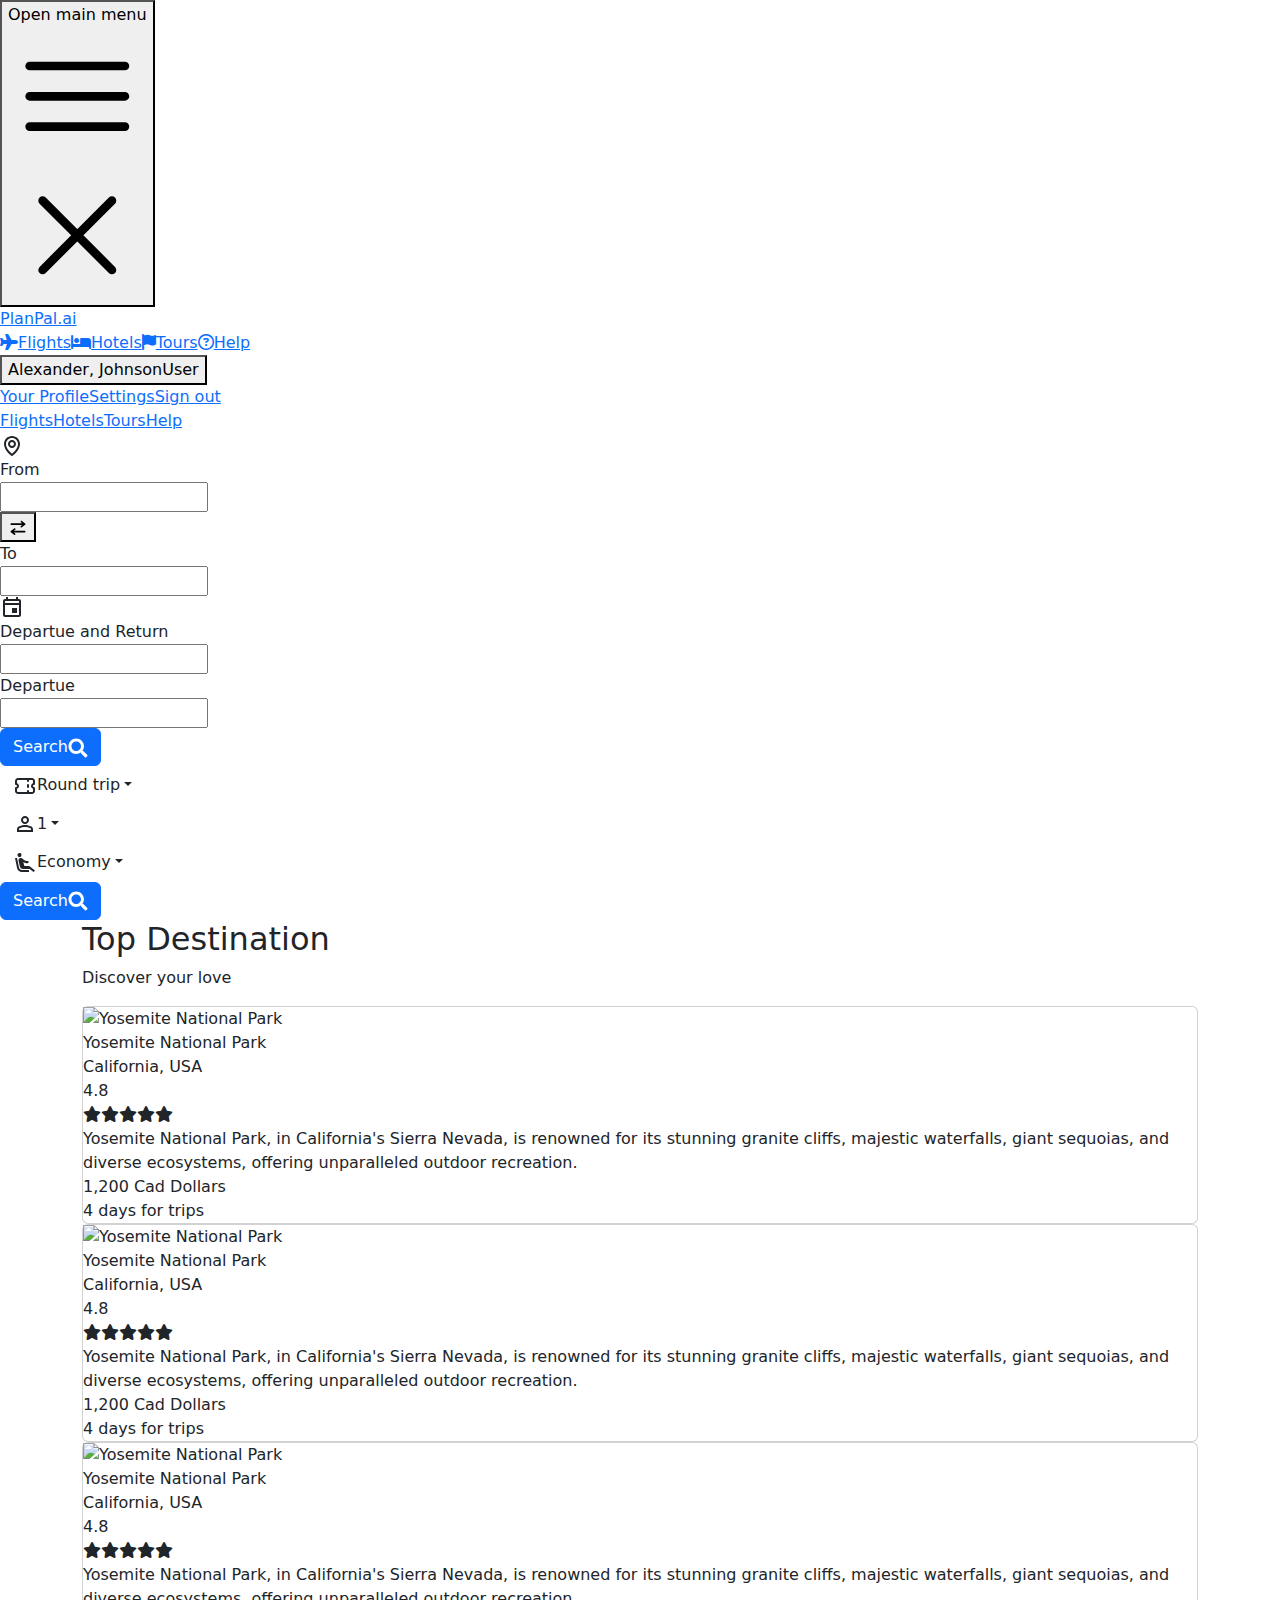
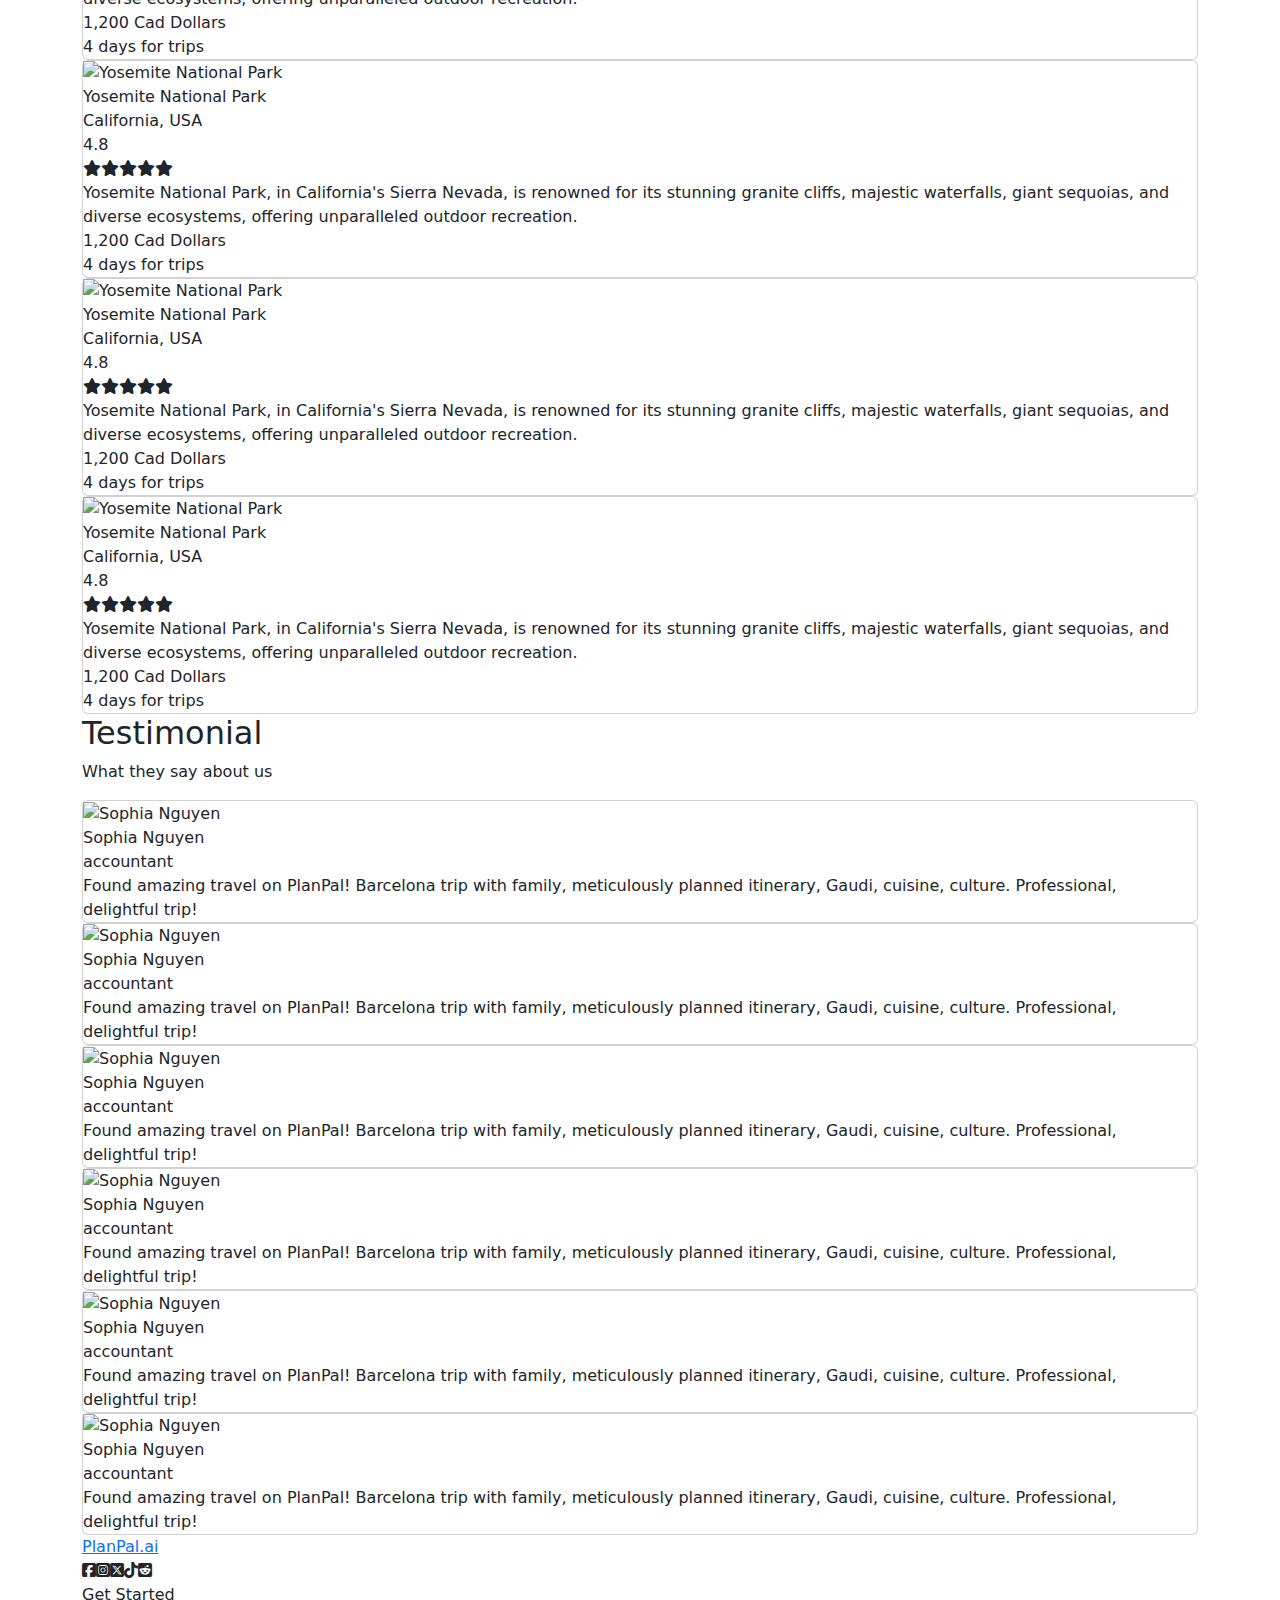
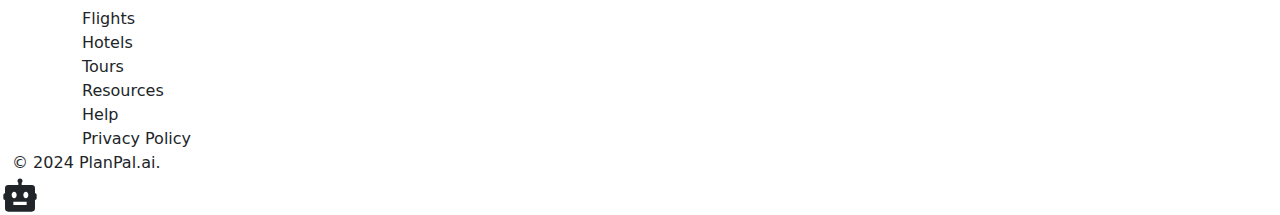
==== commit 1d5e13b0: "add pages" ====
--- a/index.html
+++ b/index.html
@@ -1 +1,2 @@
-<!DOCTYPE html><html lang="en"><head><meta charset="utf-8"><meta name="viewport" content="width=device-width,initial-scale=1"><title>PlanPal.ai</title><link rel="stylesheet" href="https://cdnjs.cloudflare.com/ajax/libs/font-awesome/6.6.0/css/all.min.css"><link href="https://cdn.jsdelivr.net/npm/bootstrap@5.3.3/dist/css/bootstrap.min.css" rel="stylesheet" integrity="sha384-QWTKZyjpPEjISv5WaRU9OFeRpok6YctnYmDr5pNlyT2bRjXh0JMhjY6hW+ALEwIH" crossorigin="anonymous"><link rel="stylesheet" type="text/css" href="https://cdn.jsdelivr.net/npm/daterangepicker/daterangepicker.css"><link rel="stylesheet" href="https://cdnjs.cloudflare.com/ajax/libs/selectize.js/0.15.2/css/selectize.default.min.css" integrity="sha512-pTaEn+6gF1IeWv3W1+7X7eM60TFu/agjgoHmYhAfLEU8Phuf6JKiiE8YmsNC0aCgQv4192s4Vai8YZ6VNM6vyQ==" crossorigin="anonymous" referrerpolicy="no-referrer"><script src="https://cdn.tailwindcss.com"></script><script>tailwind.config={prefix:"tw-",theme:{colors:{primary:"#05AA6E",secondary:"#00150D","gray-200":"#EBEBEB","gray-500":"#8B8B8B","yellow-400":"#FDD663","dark-700":"#4B4444",light:"#ffffff",transparent:"transparent"},borderWidth:{DEFAULT:"1px",0:"0",2:"2px",3:"3px",4:"4px",6:"6px",8:"8px"}}}</script><link href="/stylesheets/style.css" rel="stylesheet" type="text/css"></head><body><nav id="navbar" class="tw-bg-white tw-fixed tw-w-full tw-z-50"><div class="tw-w-full"><div class="tw-relative tw-flex tw-justify-between"><div class="tw-absolute tw-inset-y-0 tw-right-0 tw-flex tw-items-center sm:tw-hidden"><button type="button" class="tw-relative tw-inline-flex tw-items-center tw-justify-center tw-rounded-md tw-p-2 tw-text-gray-400 hover:tw-bg-gray-700 hover:tw-text-white focus:tw-outline-none focus:tw-ring-2 focus:tw-ring-inset focus:tw-ring-white" aria-controls="mobile-menu" aria-expanded="false"><span class="tw-absolute -tw-inset-0.5"></span><span class="tw-sr-only">Open main menu</span><svg class="tw-block tw-h-6 tw-w-6" fill="none" viewBox="0 0 24 24" stroke-width="1.5" stroke="currentColor" aria-hidden="true"><path stroke-linecap="round" stroke-linejoin="round" d="M3.75 6.75h16.5M3.75 12h16.5m-16.5 5.25h16.5"></path></svg><svg class="tw-hidden tw-h-6 tw-w-6" fill="none" viewBox="0 0 24 24" stroke-width="1.5" stroke="currentColor" aria-hidden="true"><path stroke-linecap="round" stroke-linejoin="round" d="M6 18L18 6M6 6l12 12"></path></svg></button></div><div class="tw-flex tw-flex-1 tw-items-center sm:tw-items-stretch sm:tw-justify-between"><a href="/" id="navbar-brand" class="tw-flex tw-flex-shrink-0 tw-items-center"><span>PlanPal.ai</span></a><div class="tw-hidden sm:tw-block"><div class="tw-flex tw-h-full"><a href="#" class="tw-border-b-4 tw-px-6 tw-border-r tw-border-r-gray-200 tw-border-primary tw-text-primary tw-flex tw-items-center tw-font-normal tw-text-gray-300 hover:tw-border-b-primary hover:tw-text-primary tw-transition-all tw-duration-300" aria-current="page"><i class="fa-solid fa-plane tw-mr-3 tw-text-sm"></i><span>Flights</span></a><a href="#" class="tw-border-b-4 tw-px-6 tw-border-r tw-border-r-gray-200 tw-border-transparent tw-flex tw-text-gray-500 tw-items-center tw-font-normal tw-text-gray-300 hover:tw-border-b-primary hover:tw-text-primary tw-transition-all tw-duration-300"><i class="fa-solid fa-bed tw-mr-3 tw-text-sm"></i><span>Hotels</span></a><a href="#" class="tw-border-b-4 tw-px-6 tw-border-r tw-border-r-gray-200 tw-border-transparent tw-flex tw-text-gray-500 tw-items-center tw-font-normal tw-text-gray-300 hover:tw-border-b-primary hover:tw-text-primary tw-transition-all tw-duration-300"><i class="fa-solid fa-flag tw-mr-3 tw-text-sm"></i><span>Tours</span></a><a href="#" class="tw-border-b-4 tw-px-6 tw-border-r tw-border-r-gray-200 tw-border-transparent tw-flex tw-text-gray-500 tw-items-center tw-font-normal tw-text-gray-300 hover:tw-border-b-primary hover:tw-text-primary tw-transition-all tw-duration-300"><i class="fa-regular fa-circle-question tw-mr-3 tw-text-sm"></i><span>Help</span></a></div></div></div><div class="tw-hidden sm:tw-block tw-absolute tw-inset-y-0 tw-right-0 tw-flex tw-items-center sm:tw-static sm:tw-inset-auto"><div class="tw-relative tw-h-full"><button type="button" class="tw-flex tw-items-center tw-px-3 tw-h-full hover:tw-bg-primary tw-transition-all tw-duration-300" id="user-menu-button" aria-expanded="false" aria-haspopup="true"><div class="tw-hidden md:tw-block tw-flex-col tw-text-right tw-mr-2 tw-leading-3"><div class="tw-text-base tw-font-semibold	tw-leading-none">Alexander, Johnson</div><span class="tw-text-xs tw-leading-none">User</span></div><img class="tw-h-10 tw-w-10 tw-rounded-full tw-border-primary tw-border-2 tw-overflow-hidden" src="https://images.unsplash.com/photo-1472099645785-5658abf4ff4e?ixlib=rb-1.2.1&amp;ixid=eyJhcHBfaWQiOjEyMDd9&amp;auto=format&amp;fit=facearea&amp;facepad=2&amp;w=256&amp;h=256&amp;q=80" alt=""></button><div class="tw-hidden tw-absolute tw-right-0 tw-z-10 tw-mt-2 tw-w-48 tw-origin-top-right tw-rounded-md tw-bg-white tw-py-1 tw-shadow-lg tw-ring-1 tw-ring-black tw-ring-opacity-5 focus:tw-outline-none" role="menu" aria-orientation="vertical" aria-labelledby="user-menu-button" tabindex="-1"><a href="#" class="tw-block tw-px-4 tw-py-2 tw-text-sm tw-text-gray-700" role="menuitem" tabindex="-1" id="user-menu-item-0">Your Profile</a><a href="#" class="tw-block tw-px-4 tw-py-2 tw-text-sm tw-text-gray-700" role="menuitem" tabindex="-1" id="user-menu-item-1">Settings</a><a href="#" class="tw-block tw-px-4 tw-py-2 tw-text-sm tw-text-gray-700" role="menuitem" tabindex="-1" id="user-menu-item-2">Sign out</a></div></div></div></div></div><div class="tw-hidden" id="mobile-menu"><div class="tw-space-y-1 tw-px-2 tw-pb-3 tw-pt-2"><a href="#" class="tw-block tw-rounded-md tw-bg-gray-900 tw-px-3 tw-py-2 tw-text-base tw-font-medium tw-text-white" aria-current="page">Flights</a><a href="#" class="tw-block tw-rounded-md tw-px-3 tw-py-2 tw-text-base tw-font-medium tw-text-gray-300 hover:tw-bg-gray-700 hover:tw-text-white">Hotels</a><a href="#" class="tw-block tw-rounded-md tw-px-3 tw-py-2 tw-text-base tw-font-medium tw-text-gray-300 hover:tw-bg-gray-700 hover:tw-text-white">Tours</a><a href="#" class="tw-block tw-rounded-md tw-px-3 tw-py-2 tw-text-base tw-font-medium tw-text-gray-300 hover:tw-bg-gray-700 hover:tw-text-white">Help</a></div></div></nav><main class="tw-w-full"><div id="map-wrapper"><div id="map"></div><div id="map-gradient"></div><form id="search" class="absolute bottom-px mx-auto" action="flights"><div class="tw-gap-5 form-group place tw-flex-1 sm:tw-flex-auto tw-w-full md:tw-w-auto"><svg xmlns="http://www.w3.org/2000/svg" width="24" height="24" viewBox="0 0 24 24" fill="currentColor"><path d="M12 14C14.206 14 16 12.206 16 10C16 7.794 14.206 6 12 6C9.794 6 8 7.794 8 10C8 12.206 9.794 14 12 14ZM12 8C13.103 8 14 8.897 14 10C14 11.103 13.103 12 12 12C10.897 12 10 11.103 10 10C10 8.897 10.897 8 12 8Z"></path><path d="M11.42 21.814C11.5892 21.9349 11.792 21.9998 12 21.9998C12.208 21.9998 12.4107 21.9349 12.58 21.814C12.884 21.599 20.029 16.44 20 10C20 5.589 16.411 2 12 2C7.589 2 4 5.589 4 9.995C3.971 16.44 11.116 21.599 11.42 21.814ZM12 4C15.309 4 18 6.691 18 10.005C18.021 14.443 13.612 18.428 12 19.735C10.389 18.427 5.979 14.441 6 10C6 6.691 8.691 4 12 4Z"></path></svg><div class="tw-flex tw-gap-5 tw-flex-wrap tw-flex-col sm:tw-flex-row"><div class=""><div class="tw-text-[12px]">From</div><div class="d-inline-flex"><div class="placeholder-glow"><span class="placeholder col-12"></span></div><select id="origin" placeholder="Country or airport" class="tw-hidden" required=""></select></div></div><button type="button" id="place-swap"><img width="20" src="/images/swap.svg"></button><div class=""><div class="tw-text-[12px]">To</div><div class="d-inline-flex"><div class="placeholder-glow"><span class="placeholder col-12"></span></div><select id="destination" class="tw-hidden" placeholder="Country or airport" required=""></select></div></div></div></div><div class="tw-gap-5 form-group datepicker tw-flex-1 sm:tw-flex-auto tw-w-full md:tw-w-auto"><svg xmlns="http://www.w3.org/2000/svg" width="24" height="24" viewBox="0 0 24 24"><path fill="currentColor" d="M12 12H17V17H12V12ZM19 3H18V1H16V3H8V1H6V3H5C3.9 3 3 3.9 3 5V19C3 20.1 3.9 21 5 21H19C20.1 21 21 20.1 21 19V5C21 3.9 20.1 3 19 3ZM19 5V7H5V5H19ZM5 19V9H19V19H5Z"></path></svg><div id="round-trip" class="tw-w-[230px]"><div class="tw-text-[12px]">Departue and Return</div><input type="text" class="tw-w-full tw-font-medium tw-cursor-pointer" id="departureandretrun" name="departureandretrun"></div><div id="oneway-trip" class="tw-w-[230px] tw-hidden"><div class="tw-text-[12px]">Departue</div><input type="text" class="tw-w-full tw-font-medium tw-cursor-pointer" id="departure" name="departure"></div></div><button type="submit" class="btn btn-primary tw-rounded-[10px] tw-px-6 tw-items-center tw-hidden lg:tw-flex"><span class="tw-text-xl tw-font-light tw-mr-3">Search</span><img width="20" src="/images/search.svg"></button><div class="tw-flex tw-flex-wrap tw-basis-full"><div class="dropdown-center"><button class="btn btn-white dropdown-toggle tw-flex tw-items-center tw-gap-3" type="button" data-bs-toggle="dropdown" aria-expanded="false"><svg xmlns="http://www.w3.org/2000/svg" width="24" height="24" viewBox="0 0 24 24" fill="none"><path stroke="currentColor" d="M15 5V7M15 11V13M15 17V19M5 5H19C19.5304 5 20.0391 5.21071 20.4142 5.58579C20.7893 5.96086 21 6.46957 21 7V10C20.4696 10 19.9609 10.2107 19.5858 10.5858C19.2107 10.9609 19 11.4696 19 12C19 12.5304 19.2107 13.0391 19.5858 13.4142C19.9609 13.7893 20.4696 14 21 14V17C21 17.5304 20.7893 18.0391 20.4142 18.4142C20.0391 18.7893 19.5304 19 19 19H5C4.46957 19 3.96086 18.7893 3.58579 18.4142C3.21071 18.0391 3 17.5304 3 17V14C3.53043 14 4.03914 13.7893 4.41421 13.4142C4.78929 13.0391 5 12.5304 5 12C5 11.4696 4.78929 10.9609 4.41421 10.5858C4.03914 10.2107 3.53043 10 3 10V7C3 6.46957 3.21071 5.96086 3.58579 5.58579C3.96086 5.21071 4.46957 5 5 5Z" stroke-width="2" stroke-linecap="round" stroke-linejoin="round"></path></svg><span id="tripType">Round Trip</span></button><ul class="dropdown-menu"><li><button type="button" class="dropdown-trip-type dropdown-item tw-text-sm">Round Trip</button></li><li><button type="button" class="dropdown-trip-type dropdown-item tw-text-sm">One way</button></li></ul></div><div class="dropdown-center"><button class="btn btn-white dropdown-toggle tw-flex tw-items-center tw-gap-3" type="button" data-bs-toggle="dropdown" data-bs-auto-close="true" aria-expanded="false"><svg xmlns="http://www.w3.org/2000/svg" width="24" height="24" viewBox="0 0 24 24" fill="none"><path fill="currentColor" d="M12 12C10.9 12 9.95833 11.6083 9.175 10.825C8.39167 10.0417 8 9.1 8 8C8 6.9 8.39167 5.95833 9.175 5.175C9.95833 4.39167 10.9 4 12 4C13.1 4 14.0417 4.39167 14.825 5.175C15.6083 5.95833 16 6.9 16 8C16 9.1 15.6083 10.0417 14.825 10.825C14.0417 11.6083 13.1 12 12 12ZM4 20V17.2C4 16.6333 4.146 16.1127 4.438 15.638C4.73 15.1633 5.11733 14.8007 5.6 14.55C6.63333 14.0333 7.68333 13.646 8.75 13.388C9.81667 13.13 10.9 13.0007 12 13C13.1 12.9993 14.1833 13.1287 15.25 13.388C16.3167 13.6473 17.3667 14.0347 18.4 14.55C18.8833 14.8 19.271 15.1627 19.563 15.638C19.855 16.1133 20.0007 16.634 20 17.2V20H4ZM6 18H18V17.2C18 17.0167 17.9543 16.85 17.863 16.7C17.7717 16.55 17.6507 16.4333 17.5 16.35C16.6 15.9 15.6917 15.5627 14.775 15.338C13.8583 15.1133 12.9333 15.0007 12 15C11.0667 14.9993 10.1417 15.112 9.225 15.338C8.30833 15.564 7.4 15.9013 6.5 16.35C6.35 16.4333 6.229 16.55 6.137 16.7C6.045 16.85 5.99933 17.0167 6 17.2V18ZM12 10C12.55 10 13.021 9.80433 13.413 9.413C13.805 9.02167 14.0007 8.55067 14 8C13.9993 7.44933 13.8037 6.97867 13.413 6.588C13.0223 6.19733 12.5513 6.00133 12 6C11.4487 5.99867 10.978 6.19467 10.588 6.588C10.198 6.98133 10.002 7.452 10 8C9.998 8.548 10.194 9.019 10.588 9.413C10.982 9.807 11.4527 10.0027 12 10Z"></path></svg><span id="passenger">1</span></button><div class="dropdown-menu passengers"><div class="tw-flex tw-justify-between tw-py-[10px] tw-px-[15px] tw-items-center"><div class="tw-text-sm">Adults</div><div class="tw-flex tw-ml-5"><button type="button" class="tw-text-xs btn btn-secondary tw-w-[32px] tw-h-[32px] tw-p-0 passenger-decrease adults"><i class="fa-solid fa-minus"></i></button><input type="number" name="adults" min="0" class="tw-w-[50px] tw-text-center tw-text-md" autocomplete="off" value="0"><button type="button" class="tw-text-xs btn btn-secondary tw-w-[32px] tw-h-[32px] tw-p-0 passenger-increase adults"><i class="fa-solid fa-plus"></i></button></div></div><div class="tw-flex tw-justify-between tw-py-[10px] tw-px-[15px] tw-items-center"><div class="tw-text-sm">Childrens</div><div class="tw-flex tw-ml-5"><button type="button" class="tw-text-xs btn btn-secondary tw-w-[32px] tw-h-[32px] tw-p-0 passenger-decrease childrens"><i class="fa-solid fa-minus"></i></button><input type="number" name="childrens" min="0" class="tw-w-[50px] tw-text-center tw-text-md" autocomplete="off" value="0"><button type="button" class="tw-text-xs btn btn-secondary tw-w-[32px] tw-h-[32px] tw-p-0 passenger-increase childrens"><i class="fa-solid fa-plus"></i></button></div></div><hr class="dropdown-divider"><div class="tw-flex tw-justify-between tw-py-[10px] tw-px-[15px] tw-items-center"><button id="cancel" type="button" class="btn btn-outline-secondary btn-sm">Cancel</button><button id="apply" type="button" class="btn btn-primary btn-sm">Apply</button></div></div></div><div class="dropdown-center"><button class="btn btn-white dropdown-toggle tw-flex tw-items-center tw-gap-3" type="button" data-bs-toggle="dropdown" aria-expanded="false"><svg xmlns="http://www.w3.org/2000/svg" width="24" height="24" viewBox="0 0 24 24" fill="none"><path fill="currentColor" d="M5.35 5.63999C4.45 4.99999 4.23 3.75999 4.86 2.84999C5.5 1.94999 6.74 1.72999 7.65 2.35999C8.55 2.99999 8.77 4.23999 8.14 5.14999C7.5 6.04999 6.26 6.26999 5.35 5.63999ZM16 19H8.93C7.45 19 6.19 17.92 5.97 16.46L4 6.99999H2L4 16.76C4.17955 17.941 4.77684 19.0185 5.68334 19.7965C6.58984 20.5746 7.74539 21.0016 8.94 21H16M16.23 15H11.35L10.32 10.9C11.9 11.79 13.6 12.44 15.47 12.12V9.99999C13.84 10.3 12.03 9.71999 10.78 8.73999L9.14 7.46999C8.91 7.28999 8.65 7.16999 8.38 7.08999C8.05887 6.99489 7.72026 6.97437 7.39 7.02999H7.37C6.78138 7.13502 6.25797 7.46805 5.91346 7.95674C5.56894 8.44542 5.43115 9.0503 5.53 9.63999L6.88 15.56C7.00866 16.2475 7.3743 16.8682 7.9133 17.314C8.45229 17.7598 9.13053 18.0026 9.83 18H16.68L20.5 21L22 19.5"></path></svg><span id="cabin">Economy</span></button><ul class="dropdown-menu"><li><button type="button" class="dropdown-cabin dropdown-item tw-text-sm">Economy</button></li><li><button type="button" class="dropdown-cabin dropdown-item tw-text-sm">Premium economy</button></li><li><button type="button" class="dropdown-cabin dropdown-item tw-text-sm">Business Class</button></li><li><button type="button" class="dropdown-cabin dropdown-item tw-text-sm">First Class</button></li></ul></div></div><button type="submit" class="btn btn-primary tw-rounded-[10px] tw-px-6 tw-items-center tw-flex lg:tw-hidden"><span class="tw-text-xl tw-font-light tw-mr-3">Search</span><img width="20" src="/images/search.svg"></button><input type="hidden" name="origin"><input type="hidden" name="destination"><input type="hidden" name="cabin" value="Economy"><input type="hidden" name="tripType" value="Round Trip"><input type="hidden" name="adult" value="1"><input type="hidden" name="children" value="0"></form></div><section class="container"><div class="tw-mb-[50px]"><p class="tw-font-bold tw-text-primary tw-text-[65px] tw-text-center">Top Destination</p><p class="tw-font-bold tw-text-secondary tw-text-[28px] tw-text-center">Discover your love</p></div><div class="tw-grid tw-grid-cols-1 md:tw-grid-cols-2 xl:tw-grid-cols-3 tw-gap-5 tw-justify-center"><div class="tw-flex tw-p-[13px] card box-shadow tw-rounded-lg tw-gap-[8px] tw-border-transparent hover:tw-bg-primary tw-transition-all tw-duration-300"><img width="100%" class="tw-h-[212px] tw-object-cover	tw-overflow-hidden tw-rounded-lg" src="https://live.staticflickr.com/65535/50535810477_87668a8efc_k.jpg"><div class="tw-flex tw-flex-col tw-gap-[2px]"><div class="tw-text-lg tw-text-primary tw-font-bold">Yosemite National Park</div><div class="tw-text-sm tw-font-medium	tw-text-gray-500">California, USA</div><div class="tw-flex tw-items-center"><div class="tw-mr-2 tw-text-xs tw-font-normal	tw-text-gray-500 tw-pt-[3px]">4.8</div><div class="tw-inline-flex tw-text-xs tw-text-yellow-400"><i class="fa-solid fa-star"></i><i class="fa-solid fa-star"></i><i class="fa-solid fa-star"></i><i class="fa-solid fa-star"></i><i class="fa-solid fa-star"></i></div></div></div><div class="tw-text-[13px] tw-text-dark tw-font-light tw-leading-5">Yosemite National Park, in California&#x27;s Sierra Nevada, is renowned for its stunning granite cliffs, majestic waterfalls, giant sequoias, and diverse ecosystems, offering unparalleled outdoor recreation.</div><div class="tw-flex tw-justify-between tw-items-center"><div class="tw-text-sm tw-font-bold">1,200 Cad Dollars</div><div class="tw-text-xs tw-font-medium">4 days for trips</div></div></div><div class="tw-flex tw-p-[13px] card box-shadow tw-rounded-lg tw-gap-[8px] tw-border-transparent hover:tw-bg-primary tw-transition-all tw-duration-300"><img width="100%" class="tw-h-[212px] tw-object-cover	tw-overflow-hidden tw-rounded-lg" src="https://live.staticflickr.com/65535/50535810477_87668a8efc_k.jpg"><div class="tw-flex tw-flex-col tw-gap-[2px]"><div class="tw-text-lg tw-text-primary tw-font-bold">Yosemite National Park</div><div class="tw-text-sm tw-font-medium	tw-text-gray-500">California, USA</div><div class="tw-flex tw-items-center"><div class="tw-mr-2 tw-text-xs tw-font-normal	tw-text-gray-500 tw-pt-[3px]">4.8</div><div class="tw-inline-flex tw-text-xs tw-text-yellow-400"><i class="fa-solid fa-star"></i><i class="fa-solid fa-star"></i><i class="fa-solid fa-star"></i><i class="fa-solid fa-star"></i><i class="fa-solid fa-star"></i></div></div></div><div class="tw-text-[13px] tw-text-dark tw-font-light tw-leading-5">Yosemite National Park, in California&#x27;s Sierra Nevada, is renowned for its stunning granite cliffs, majestic waterfalls, giant sequoias, and diverse ecosystems, offering unparalleled outdoor recreation.</div><div class="tw-flex tw-justify-between tw-items-center"><div class="tw-text-sm tw-font-bold">1,200 Cad Dollars</div><div class="tw-text-xs tw-font-medium">4 days for trips</div></div></div><div class="tw-flex tw-p-[13px] card box-shadow tw-rounded-lg tw-gap-[8px] tw-border-transparent hover:tw-bg-primary tw-transition-all tw-duration-300"><img width="100%" class="tw-h-[212px] tw-object-cover	tw-overflow-hidden tw-rounded-lg" src="https://live.staticflickr.com/65535/50535810477_87668a8efc_k.jpg"><div class="tw-flex tw-flex-col tw-gap-[2px]"><div class="tw-text-lg tw-text-primary tw-font-bold">Yosemite National Park</div><div class="tw-text-sm tw-font-medium	tw-text-gray-500">California, USA</div><div class="tw-flex tw-items-center"><div class="tw-mr-2 tw-text-xs tw-font-normal	tw-text-gray-500 tw-pt-[3px]">4.8</div><div class="tw-inline-flex tw-text-xs tw-text-yellow-400"><i class="fa-solid fa-star"></i><i class="fa-solid fa-star"></i><i class="fa-solid fa-star"></i><i class="fa-solid fa-star"></i><i class="fa-solid fa-star"></i></div></div></div><div class="tw-text-[13px] tw-text-dark tw-font-light tw-leading-5">Yosemite National Park, in California&#x27;s Sierra Nevada, is renowned for its stunning granite cliffs, majestic waterfalls, giant sequoias, and diverse ecosystems, offering unparalleled outdoor recreation.</div><div class="tw-flex tw-justify-between tw-items-center"><div class="tw-text-sm tw-font-bold">1,200 Cad Dollars</div><div class="tw-text-xs tw-font-medium">4 days for trips</div></div></div><div class="tw-flex tw-p-[13px] card box-shadow tw-rounded-lg tw-gap-[8px] tw-border-transparent hover:tw-bg-primary tw-transition-all tw-duration-300"><img width="100%" class="tw-h-[212px] tw-object-cover	tw-overflow-hidden tw-rounded-lg" src="https://live.staticflickr.com/65535/50535810477_87668a8efc_k.jpg"><div class="tw-flex tw-flex-col tw-gap-[2px]"><div class="tw-text-lg tw-text-primary tw-font-bold">Yosemite National Park</div><div class="tw-text-sm tw-font-medium	tw-text-gray-500">California, USA</div><div class="tw-flex tw-items-center"><div class="tw-mr-2 tw-text-xs tw-font-normal	tw-text-gray-500 tw-pt-[3px]">4.8</div><div class="tw-inline-flex tw-text-xs tw-text-yellow-400"><i class="fa-solid fa-star"></i><i class="fa-solid fa-star"></i><i class="fa-solid fa-star"></i><i class="fa-solid fa-star"></i><i class="fa-solid fa-star"></i></div></div></div><div class="tw-text-[13px] tw-text-dark tw-font-light tw-leading-5">Yosemite National Park, in California&#x27;s Sierra Nevada, is renowned for its stunning granite cliffs, majestic waterfalls, giant sequoias, and diverse ecosystems, offering unparalleled outdoor recreation.</div><div class="tw-flex tw-justify-between tw-items-center"><div class="tw-text-sm tw-font-bold">1,200 Cad Dollars</div><div class="tw-text-xs tw-font-medium">4 days for trips</div></div></div><div class="tw-flex tw-p-[13px] card box-shadow tw-rounded-lg tw-gap-[8px] tw-border-transparent hover:tw-bg-primary tw-transition-all tw-duration-300"><img width="100%" class="tw-h-[212px] tw-object-cover	tw-overflow-hidden tw-rounded-lg" src="https://live.staticflickr.com/65535/50535810477_87668a8efc_k.jpg"><div class="tw-flex tw-flex-col tw-gap-[2px]"><div class="tw-text-lg tw-text-primary tw-font-bold">Yosemite National Park</div><div class="tw-text-sm tw-font-medium	tw-text-gray-500">California, USA</div><div class="tw-flex tw-items-center"><div class="tw-mr-2 tw-text-xs tw-font-normal	tw-text-gray-500 tw-pt-[3px]">4.8</div><div class="tw-inline-flex tw-text-xs tw-text-yellow-400"><i class="fa-solid fa-star"></i><i class="fa-solid fa-star"></i><i class="fa-solid fa-star"></i><i class="fa-solid fa-star"></i><i class="fa-solid fa-star"></i></div></div></div><div class="tw-text-[13px] tw-text-dark tw-font-light tw-leading-5">Yosemite National Park, in California&#x27;s Sierra Nevada, is renowned for its stunning granite cliffs, majestic waterfalls, giant sequoias, and diverse ecosystems, offering unparalleled outdoor recreation.</div><div class="tw-flex tw-justify-between tw-items-center"><div class="tw-text-sm tw-font-bold">1,200 Cad Dollars</div><div class="tw-text-xs tw-font-medium">4 days for trips</div></div></div><div class="tw-flex tw-p-[13px] card box-shadow tw-rounded-lg tw-gap-[8px] tw-border-transparent hover:tw-bg-primary tw-transition-all tw-duration-300"><img width="100%" class="tw-h-[212px] tw-object-cover	tw-overflow-hidden tw-rounded-lg" src="https://live.staticflickr.com/65535/50535810477_87668a8efc_k.jpg"><div class="tw-flex tw-flex-col tw-gap-[2px]"><div class="tw-text-lg tw-text-primary tw-font-bold">Yosemite National Park</div><div class="tw-text-sm tw-font-medium	tw-text-gray-500">California, USA</div><div class="tw-flex tw-items-center"><div class="tw-mr-2 tw-text-xs tw-font-normal	tw-text-gray-500 tw-pt-[3px]">4.8</div><div class="tw-inline-flex tw-text-xs tw-text-yellow-400"><i class="fa-solid fa-star"></i><i class="fa-solid fa-star"></i><i class="fa-solid fa-star"></i><i class="fa-solid fa-star"></i><i class="fa-solid fa-star"></i></div></div></div><div class="tw-text-[13px] tw-text-dark tw-font-light tw-leading-5">Yosemite National Park, in California&#x27;s Sierra Nevada, is renowned for its stunning granite cliffs, majestic waterfalls, giant sequoias, and diverse ecosystems, offering unparalleled outdoor recreation.</div><div class="tw-flex tw-justify-between tw-items-center"><div class="tw-text-sm tw-font-bold">1,200 Cad Dollars</div><div class="tw-text-xs tw-font-medium">4 days for trips</div></div></div></div></section><section class="container"><div class="tw-mb-[50px]"><p class="tw-font-bold tw-text-primary tw-text-[65px] tw-text-center">Testimonial</p><p class="tw-font-bold tw-text-secondary tw-text-[28px] tw-text-center">What they say about us</p></div><div class="tw-grid tw-grid-cols-1 md:tw-grid-cols-2 xl:tw-grid-cols-3 tw-gap-5 tw-justify-center"><div class="tw-flex tw-p-5 card tw-rounded-lg tw-gap-[8px] tw-border-transparent tw-shadow-none hover:tw-bg-primary tw-transition-all tw-duration-300"><div class="tw-flex tw-mb-2"><img class="tw-mr-[18px] tw-rounded-full tw-w-[52px] tw-h-[52px] tw-border-[3px] tw-border-primary" alt="" src="https://images.unsplash.com/photo-1472099645785-5658abf4ff4e?ixlib=rb-1.2.1&amp;ixid=eyJhcHBfaWQiOjEyMDd9&amp;auto=format&amp;fit=facearea&amp;facepad=2&amp;w=256&amp;h=256&amp;q=80"><div class="tw-flex tw-flex-col"><div class="tw-text-2xl tw-font-bold">Sophia Nguyen</div><div class="tw-text-sm tw-italic">accountant</div></div></div><div class="tw-text-base tw-leading-[158%] tw-dark-700">Found amazing travel on PlanPal! Barcelona trip with family, meticulously planned itinerary, Gaudi, cuisine, culture. Professional, delightful trip!</div></div><div class="tw-flex tw-p-5 card tw-rounded-lg tw-gap-[8px] tw-border-transparent tw-shadow-none hover:tw-bg-primary tw-transition-all tw-duration-300"><div class="tw-flex tw-mb-2"><img class="tw-mr-[18px] tw-rounded-full tw-w-[52px] tw-h-[52px] tw-border-[3px] tw-border-primary" alt="" src="https://images.unsplash.com/photo-1472099645785-5658abf4ff4e?ixlib=rb-1.2.1&amp;ixid=eyJhcHBfaWQiOjEyMDd9&amp;auto=format&amp;fit=facearea&amp;facepad=2&amp;w=256&amp;h=256&amp;q=80"><div class="tw-flex tw-flex-col"><div class="tw-text-2xl tw-font-bold">Sophia Nguyen</div><div class="tw-text-sm tw-italic">accountant</div></div></div><div class="tw-text-base tw-leading-[158%] tw-dark-700">Found amazing travel on PlanPal! Barcelona trip with family, meticulously planned itinerary, Gaudi, cuisine, culture. Professional, delightful trip!</div></div><div class="tw-flex tw-p-5 card tw-rounded-lg tw-gap-[8px] tw-border-transparent tw-shadow-none hover:tw-bg-primary tw-transition-all tw-duration-300"><div class="tw-flex tw-mb-2"><img class="tw-mr-[18px] tw-rounded-full tw-w-[52px] tw-h-[52px] tw-border-[3px] tw-border-primary" alt="" src="https://images.unsplash.com/photo-1472099645785-5658abf4ff4e?ixlib=rb-1.2.1&amp;ixid=eyJhcHBfaWQiOjEyMDd9&amp;auto=format&amp;fit=facearea&amp;facepad=2&amp;w=256&amp;h=256&amp;q=80"><div class="tw-flex tw-flex-col"><div class="tw-text-2xl tw-font-bold">Sophia Nguyen</div><div class="tw-text-sm tw-italic">accountant</div></div></div><div class="tw-text-base tw-leading-[158%] tw-dark-700">Found amazing travel on PlanPal! Barcelona trip with family, meticulously planned itinerary, Gaudi, cuisine, culture. Professional, delightful trip!</div></div><div class="tw-flex tw-p-5 card tw-rounded-lg tw-gap-[8px] tw-border-transparent tw-shadow-none hover:tw-bg-primary tw-transition-all tw-duration-300"><div class="tw-flex tw-mb-2"><img class="tw-mr-[18px] tw-rounded-full tw-w-[52px] tw-h-[52px] tw-border-[3px] tw-border-primary" alt="" src="https://images.unsplash.com/photo-1472099645785-5658abf4ff4e?ixlib=rb-1.2.1&amp;ixid=eyJhcHBfaWQiOjEyMDd9&amp;auto=format&amp;fit=facearea&amp;facepad=2&amp;w=256&amp;h=256&amp;q=80"><div class="tw-flex tw-flex-col"><div class="tw-text-2xl tw-font-bold">Sophia Nguyen</div><div class="tw-text-sm tw-italic">accountant</div></div></div><div class="tw-text-base tw-leading-[158%] tw-dark-700">Found amazing travel on PlanPal! Barcelona trip with family, meticulously planned itinerary, Gaudi, cuisine, culture. Professional, delightful trip!</div></div><div class="tw-flex tw-p-5 card tw-rounded-lg tw-gap-[8px] tw-border-transparent tw-shadow-none hover:tw-bg-primary tw-transition-all tw-duration-300"><div class="tw-flex tw-mb-2"><img class="tw-mr-[18px] tw-rounded-full tw-w-[52px] tw-h-[52px] tw-border-[3px] tw-border-primary" alt="" src="https://images.unsplash.com/photo-1472099645785-5658abf4ff4e?ixlib=rb-1.2.1&amp;ixid=eyJhcHBfaWQiOjEyMDd9&amp;auto=format&amp;fit=facearea&amp;facepad=2&amp;w=256&amp;h=256&amp;q=80"><div class="tw-flex tw-flex-col"><div class="tw-text-2xl tw-font-bold">Sophia Nguyen</div><div class="tw-text-sm tw-italic">accountant</div></div></div><div class="tw-text-base tw-leading-[158%] tw-dark-700">Found amazing travel on PlanPal! Barcelona trip with family, meticulously planned itinerary, Gaudi, cuisine, culture. Professional, delightful trip!</div></div><div class="tw-flex tw-p-5 card tw-rounded-lg tw-gap-[8px] tw-border-transparent tw-shadow-none hover:tw-bg-primary tw-transition-all tw-duration-300"><div class="tw-flex tw-mb-2"><img class="tw-mr-[18px] tw-rounded-full tw-w-[52px] tw-h-[52px] tw-border-[3px] tw-border-primary" alt="" src="https://images.unsplash.com/photo-1472099645785-5658abf4ff4e?ixlib=rb-1.2.1&amp;ixid=eyJhcHBfaWQiOjEyMDd9&amp;auto=format&amp;fit=facearea&amp;facepad=2&amp;w=256&amp;h=256&amp;q=80"><div class="tw-flex tw-flex-col"><div class="tw-text-2xl tw-font-bold">Sophia Nguyen</div><div class="tw-text-sm tw-italic">accountant</div></div></div><div class="tw-text-base tw-leading-[158%] tw-dark-700">Found amazing travel on PlanPal! Barcelona trip with family, meticulously planned itinerary, Gaudi, cuisine, culture. Professional, delightful trip!</div></div></div></section></main><footer class="container-fluid tw-py-8"><div class="container tw-flex tw-justify-between tw-mb-[20px]"><div class="tw-flex tw-flex-col tw-items-start"><a href="/" id="footer-brand" class="tw-flex tw-flex-shrink-0 tw-items-center"><span>PlanPal.ai</span></a><div class="tw-inline-flex tw-gap-5 tw-text-light tw-text-2xl tw-mt-6"><i class="fa-brands fa-square-facebook"></i><i class="fa-brands fa-square-instagram"></i><i class="fa-brands fa-square-x-twitter"></i><i class="fa-brands fa-tiktok"></i><i class="fa-brands fa-square-reddit"></i></div></div><div class="tw-flex tw-w-[380px] tw-justify-between"><div class="tw-flex tw-flex-col tw-gap-3 tw-text-light"><div class="tw-font-semibold tw-text-lg">Get Started</div><div>Flights</div><div>Hotels</div><div>Tours</div></div><div class="tw-flex tw-flex-col tw-gap-3 tw-text-light"><div class="tw-font-semibold tw-text-lg">Resources</div><div>Help</div><div>Privacy Policy</div></div></div></div><div class="container tw-mb-[20px]"><div class="tw-border-b tw-border-[#049f67]"></div></div><div class="tw-text-light tw-text-md tw-font-light tw-text-center">© 2024 PlanPal.ai.</div></footer><script src="https://ajax.googleapis.com/ajax/libs/jquery/3.7.1/jquery.min.js"></script><script type="text/javascript" src="https://cdn.jsdelivr.net/momentjs/latest/moment.min.js"></script><script type="text/javascript" src="https://cdn.jsdelivr.net/npm/daterangepicker/daterangepicker.min.js"></script><script src="https://cdn.jsdelivr.net/npm/bootstrap@5.3.3/dist/js/bootstrap.bundle.min.js" integrity="sha384-YvpcrYf0tY3lHB60NNkmXc5s9fDVZLESaAA55NDzOxhy9GkcIdslK1eN7N6jIeHz" crossorigin="anonymous"></script><script src="https://cdnjs.cloudflare.com/ajax/libs/selectize.js/0.15.2/js/selectize.min.js" integrity="sha512-IOebNkvA/HZjMM7MxL0NYeLYEalloZ8ckak+NDtOViP7oiYzG5vn6WVXyrJDiJPhl4yRdmNAG49iuLmhkUdVsQ==" crossorigin="anonymous" referrerpolicy="no-referrer"></script><script>(g=>{var h,a,k,p="The Google Maps JavaScript API",c="google",l="importLibrary",q="__ib__",m=document,b=window;b=b[c]||(b[c]={});var d=b.maps||(b.maps={}),r=new Set,e=new URLSearchParams,u=()=>h||(h=new Promise(async(f,n)=>{await (a=m.createElement("script"));e.set("libraries",[...r]+"");for(k in g)e.set(k.replace(/[A-Z]/g,t=>"_"+t[0].toLowerCase()),g[k]);e.set("callback",c+".maps."+q);a.src=`https://maps.${c}apis.com/maps/api/js?`+e;d[q]=f;a.onerror=()=>h=n(Error(p+" could not load."));a.nonce=m.querySelector("script[nonce]")?.nonce||"";m.head.append(a)}));d[l]?console.warn(p+" only loads once. Ignoring:",g):d[l]=(f,...n)=>r.add(f)&&u().then(()=>d[l](f,...n))})({key: "AIzaSyDlyzSj_3GlBpYN0vOSlLTE48hMhmLJBO8",v: "weekly",libraries: "places",})</script><script type="module" src="/javascripts/app.js"></script></body></html>+
+<!DOCTYPE html><html lang="en"><head><meta charSet="utf-8"/><meta name="viewport" content="width=device-width, initial-scale=1"/><title>PlanPal.ai</title><link rel="stylesheet" type="text/css" href="https://cdnjs.cloudflare.com/ajax/libs/font-awesome/6.6.0/css/all.min.css"/><link rel="stylesheet" type="text/css" href="https://cdn.jsdelivr.net/npm/bootstrap@5.3.3/dist/css/bootstrap.min.css"/><link rel="stylesheet" type="text/css" href="https://cdn.jsdelivr.net/npm/daterangepicker/daterangepicker.css"/><link rel="stylesheet" type="text/css" href="https://cdnjs.cloudflare.com/ajax/libs/selectize.js/0.15.2/css/selectize.default.min.css"/><script src="https://cdn.tailwindcss.com"></script><script>tailwind.config={prefix:"tw-",theme:{colors:{primary:"#05AA6E",secondary:"#00150D","gray-200":"#EBEBEB","gray-500":"#8B8B8B","yellow-400":"#FDD663","dark-700":"#4B4444",light:"#ffffff",transparent:"transparent"},borderWidth:{DEFAULT:"1px",0:"0",2:"2px",3:"3px",4:"4px",6:"6px",8:"8px"}}};</script><link rel="stylesheet" type="text/css" href="https://good-series.com/PlanPal.ai/stylesheets/style.css?1"/></head><body><nav id="navbar" class="tw-bg-white tw-fixed tw-w-full tw-z-50 tw-top-0"><div class="tw-w-full"><div class="tw-relative tw-flex tw-justify-between"><div class="tw-absolute tw-inset-y-0 tw-right-0 tw-flex tw-items-center sm:tw-hidden"><button type="button" class="tw-relative tw-inline-flex tw-items-center tw-justify-center tw-rounded-md tw-p-2 tw-text-gray-400 hover:tw-bg-gray-700 hover:tw-text-white focus:tw-outline-none focus:tw-ring-2 focus:tw-ring-inset focus:tw-ring-white" aria-controls="mobile-menu" aria-expanded="false"><span class="tw-absolute -tw-inset-0.5"></span><span class="tw-sr-only">Open main menu</span><svg class="tw-block tw-h-6 tw-w-6" fill="none" viewBox="0 0 24 24" stroke-width="1.5" stroke="currentColor" aria-hidden="true"><path stroke-linecap="round" stroke-linejoin="round" d="M3.75 6.75h16.5M3.75 12h16.5m-16.5 5.25h16.5"></path></svg><svg class="tw-hidden tw-h-6 tw-w-6" fill="none" viewBox="0 0 24 24" stroke-width="1.5" stroke="currentColor" aria-hidden="true"><path stroke-linecap="round" stroke-linejoin="round" d="M6 18L18 6M6 6l12 12"></path></svg></button></div><div class="tw-flex tw-flex-1 tw-items-center sm:tw-items-stretch sm:tw-justify-between"><a href="https://good-series.com/PlanPal.ai" id="navbar-brand" class="tw-flex tw-flex-shrink-0 tw-items-center"><span>PlanPal.ai</span></a><div class="tw-hidden sm:tw-block"><div class="tw-flex tw-h-full"><a href="#" class="tw-border-b-4 tw-px-6 tw-border-r tw-border-r-gray-200 tw-border-primary tw-text-primary tw-flex tw-items-center tw-font-normal tw-text-gray-300 hover:tw-border-b-primary hover:tw-text-primary tw-transition-all tw-duration-300" aria-current="page"><i class="fa-solid fa-plane tw-mr-3 tw-text-sm"></i><span>Flights</span></a><a href="#" class="tw-border-b-4 tw-px-6 tw-border-r tw-border-r-gray-200 tw-border-transparent tw-flex tw-text-gray-500 tw-items-center tw-font-normal tw-text-gray-300 hover:tw-border-b-primary hover:tw-text-primary tw-transition-all tw-duration-300"><i class="fa-solid fa-bed tw-mr-3 tw-text-sm"></i><span>Hotels</span></a><a href="#" class="tw-border-b-4 tw-px-6 tw-border-r tw-border-r-gray-200 tw-border-transparent tw-flex tw-text-gray-500 tw-items-center tw-font-normal tw-text-gray-300 hover:tw-border-b-primary hover:tw-text-primary tw-transition-all tw-duration-300"><i class="fa-solid fa-flag tw-mr-3 tw-text-sm"></i><span>Tours</span></a><a href="#" class="tw-border-b-4 tw-px-6 tw-border-r tw-border-r-gray-200 tw-border-transparent tw-flex tw-text-gray-500 tw-items-center tw-font-normal tw-text-gray-300 hover:tw-border-b-primary hover:tw-text-primary tw-transition-all tw-duration-300"><i class="fa-regular fa-circle-question tw-mr-3 tw-text-sm"></i><span>Help</span></a></div></div></div><div class="tw-hidden sm:tw-block tw-absolute tw-inset-y-0 tw-right-0 tw-flex tw-items-center sm:tw-static sm:tw-inset-auto"><div class="tw-relative tw-h-full"><button type="button" class="tw-flex tw-items-center tw-px-3 tw-h-full hover:tw-bg-primary tw-transition-all tw-duration-300" id="user-menu-button" aria-expanded="false" aria-haspopup="true"><span class="tw-hidden md:tw-flex tw-flex-col tw-text-right tw-mr-2 tw-leading-3"><span class="tw-text-base tw-font-semibold tw-leading-none">Alexander, Johnson</span><span class="tw-text-xs tw-leading-none tw-text-gray-500">User</span></span><img class="tw-h-10 tw-w-10 tw-rounded-full tw-border-primary tw-border-2 tw-overflow-hidden" src="https://images.unsplash.com/photo-1472099645785-5658abf4ff4e?ixlib=rb-1.2.1&amp;ixid=eyJhcHBfaWQiOjEyMDd9&amp;auto=format&amp;fit=facearea&amp;facepad=2&amp;w=256&amp;h=256&amp;q=80" alt=""/></button><div class="tw-hidden tw-absolute tw-right-0 tw-z-10 tw-mt-2 tw-w-48 tw-origin-top-right tw-rounded-md tw-bg-white tw-py-1 tw-shadow-lg tw-ring-1 tw-ring-black tw-ring-opacity-5 focus:tw-outline-none" role="menu" aria-orientation="vertical" aria-labelledby="user-menu-button" tabindex="-1"><a href="#" class="tw-block tw-px-4 tw-py-2 tw-text-sm tw-text-gray-700" role="menuitem" tabindex="-1" id="user-menu-item-0">Your Profile</a><a href="#" class="tw-block tw-px-4 tw-py-2 tw-text-sm tw-text-gray-700" role="menuitem" tabindex="-1" id="user-menu-item-1">Settings</a><a href="#" class="tw-block tw-px-4 tw-py-2 tw-text-sm tw-text-gray-700" role="menuitem" tabindex="-1" id="user-menu-item-2">Sign out</a></div></div></div></div></div><div class="tw-hidden" id="mobile-menu"><div class="tw-space-y-1 tw-px-2 tw-pb-3 tw-pt-2"><a href="#" class="tw-block tw-rounded-md tw-bg-gray-900 tw-px-3 tw-py-2 tw-text-base tw-font-medium tw-text-white" aria-current="page">Flights</a><a href="#" class="tw-block tw-rounded-md tw-px-3 tw-py-2 tw-text-base tw-font-medium tw-text-gray-300 hover:tw-bg-gray-700 hover:tw-text-white">Hotels</a><a href="#" class="tw-block tw-rounded-md tw-px-3 tw-py-2 tw-text-base tw-font-medium tw-text-gray-300 hover:tw-bg-gray-700 hover:tw-text-white">Tours</a><a href="#" class="tw-block tw-rounded-md tw-px-3 tw-py-2 tw-text-base tw-font-medium tw-text-gray-300 hover:tw-bg-gray-700 hover:tw-text-white">Help</a></div></div></nav><div id="map-wrapper"><div id="map"></div><div id="map-gradient"></div><form id="search" class="absolute bottom-px mx-auto" action="result"><div class="tw-gap-5 form-group place tw-flex-1 sm:tw-flex-auto tw-w-full md:tw-w-auto"><svg xmlns="http://www.w3.org/2000/svg" width="24" height="24" viewBox="0 0 24 24" fill="currentColor"><path d="M12 14C14.206 14 16 12.206 16 10C16 7.794 14.206 6 12 6C9.794 6 8 7.794 8 10C8 12.206 9.794 14 12 14ZM12 8C13.103 8 14 8.897 14 10C14 11.103 13.103 12 12 12C10.897 12 10 11.103 10 10C10 8.897 10.897 8 12 8Z"></path><path d="M11.42 21.814C11.5892 21.9349 11.792 21.9998 12 21.9998C12.208 21.9998 12.4107 21.9349 12.58 21.814C12.884 21.599 20.029 16.44 20 10C20 5.589 16.411 2 12 2C7.589 2 4 5.589 4 9.995C3.971 16.44 11.116 21.599 11.42 21.814ZM12 4C15.309 4 18 6.691 18 10.005C18.021 14.443 13.612 18.428 12 19.735C10.389 18.427 5.979 14.441 6 10C6 6.691 8.691 4 12 4Z"></path></svg><div class="tw-flex tw-gap-5 tw-flex-wrap tw-flex-col sm:tw-flex-row"><div class=""><div class="tw-text-[12px]">From</div><div class="d-inline-flex"><div class="placeholder-glow"><span class="placeholder col-12"></span></div><input id="origin" class="tw-hidden" required=""/></div></div><button type="button" id="place-swap"><svg width="20" height="21" viewBox="0 0 21 22" xmlns="http://www.w3.org/2000/svg"><path d="M3.5 8.375H14.875L13.475 9.425C13.3831 9.49394 13.3056 9.58032 13.2471 9.67919C13.1885 9.77806 13.15 9.8875 13.1338 10.0013C13.1175 10.115 13.1239 10.2308 13.1524 10.3422C13.1809 10.4535 13.2311 10.5581 13.3 10.65C13.3815 10.7587 13.4872 10.8469 13.6087 10.9076C13.7302 10.9684 13.8642 11 14 11C14.1893 11 14.3735 10.9386 14.525 10.825L18.025 8.2C18.132 8.11834 18.2188 8.01309 18.2785 7.89244C18.3382 7.77179 18.3692 7.63899 18.3692 7.50437C18.3692 7.36976 18.3382 7.23696 18.2785 7.11631C18.2188 6.99566 18.132 6.89041 18.025 6.80875L14.6475 4.18375C14.4642 4.04103 14.2317 3.97698 14.0011 4.0057C13.7705 4.03441 13.5608 4.15354 13.4181 4.33687C13.2754 4.5202 13.2114 4.75272 13.2401 4.98327C13.2688 5.21383 13.3879 5.42353 13.5712 5.56625L14.945 6.625H3.5C3.26794 6.625 3.04538 6.71719 2.88128 6.88128C2.71719 7.04537 2.625 7.26793 2.625 7.5C2.625 7.73206 2.71719 7.95462 2.88128 8.11872C3.04538 8.28281 3.26794 8.375 3.5 8.375ZM17.5 14.5H6.125L7.525 13.45C7.71065 13.3108 7.83339 13.1035 7.86621 12.8737C7.89902 12.644 7.83924 12.4106 7.7 12.225C7.56076 12.0393 7.35348 11.9166 7.12374 11.8838C6.89401 11.851 6.66065 11.9108 6.475 12.05L2.975 14.675C2.86798 14.7567 2.78125 14.8619 2.72154 14.9826C2.66184 15.1032 2.63078 15.236 2.63078 15.3706C2.63078 15.5052 2.66184 15.638 2.72154 15.7587C2.78125 15.8793 2.86798 15.9846 2.975 16.0662L6.3525 18.6912C6.50523 18.8098 6.69292 18.8744 6.88625 18.875C7.01988 18.8747 7.15166 18.8438 7.27148 18.7846C7.3913 18.7254 7.49599 18.6396 7.5775 18.5337C7.71959 18.3513 7.78371 18.1201 7.75584 17.8906C7.72796 17.661 7.61037 17.4519 7.42875 17.3087L6.055 16.25H17.5C17.7321 16.25 17.9546 16.1578 18.1187 15.9937C18.2828 15.8296 18.375 15.6071 18.375 15.375C18.375 15.1429 18.2828 14.9204 18.1187 14.7563C17.9546 14.5922 17.7321 14.5 17.5 14.5Z" fill="currentColor"></path></svg></button><div class=""><div class="tw-text-[12px]">To</div><div class="d-inline-flex"><div class="placeholder-glow"><span class="placeholder col-12"></span></div><input id="destination" class="tw-hidden" required=""/></div></div></div></div><div class="tw-gap-5 form-group datepicker tw-flex-1 sm:tw-flex-auto tw-w-full md:tw-w-auto"><svg xmlns="http://www.w3.org/2000/svg" width="24" height="24" viewBox="0 0 24 24"><path fill="currentColor" d="M12 12H17V17H12V12ZM19 3H18V1H16V3H8V1H6V3H5C3.9 3 3 3.9 3 5V19C3 20.1 3.9 21 5 21H19C20.1 21 21 20.1 21 19V5C21 3.9 20.1 3 19 3ZM19 5V7H5V5H19ZM5 19V9H19V19H5Z"></path></svg><div id="round-trip" class="tw-w-[230px] "><div class="tw-text-[12px]">Departue and Return</div><input type="text" class="tw-w-full tw-font-medium tw-cursor-pointer" id="departureandretrun" name="departureandretrun"/></div><div id="oneway-trip" class="tw-w-[230px] tw-hidden"><div class="tw-text-[12px]">Departue</div><input type="text" class="tw-w-full tw-font-medium tw-cursor-pointer" id="departure" name="departure"/></div></div><button type="submit" class="btn btn-primary tw-rounded-[10px] tw-px-6 tw-items-center tw-hidden lg:tw-flex"><span class="tw-text-xl tw-font-light tw-mr-3">Search</span><svg width="20" height="20" viewBox="0 0 21 20" fill="none" xmlns="http://www.w3.org/2000/svg"><path fill="currentColor" d="M20.228 17.2913L16.3332 13.3971C16.1574 13.2214 15.9191 13.1237 15.6691 13.1237H15.0323C16.1105 11.7449 16.7512 10.0107 16.7512 8.12421C16.7512 3.63636 13.1142 0 8.62559 0C4.13698 0 0.5 3.63636 0.5 8.12421C0.5 12.612 4.13698 16.2484 8.62559 16.2484C10.5125 16.2484 12.247 15.6079 13.626 14.5298V15.1665C13.626 15.4165 13.7236 15.6547 13.8994 15.8305L17.7942 19.7246C18.1614 20.0918 18.7552 20.0918 19.1185 19.7246L20.2241 18.6193C20.5913 18.2521 20.5913 17.6584 20.228 17.2913ZM8.62559 13.1237C5.86367 13.1237 3.62523 10.8896 3.62523 8.12421C3.62523 5.36276 5.85977 3.12469 8.62559 3.12469C11.3875 3.12469 13.626 5.35885 13.626 8.12421C13.626 10.8857 11.3914 13.1237 8.62559 13.1237Z"></path></svg></button><div class="tw-flex tw-flex-wrap tw-basis-full"><div class="dropdown-center"><button class="btn btn-white dropdown-toggle tw-flex tw-items-center tw-gap-3" type="button" data-bs-toggle="dropdown" aria-expanded="false"><svg xmlns="http://www.w3.org/2000/svg" width="24" height="24" viewBox="0 0 24 24" fill="none"><path stroke="currentColor" d="M15 5V7M15 11V13M15 17V19M5 5H19C19.5304 5 20.0391 5.21071 20.4142 5.58579C20.7893 5.96086 21 6.46957 21 7V10C20.4696 10 19.9609 10.2107 19.5858 10.5858C19.2107 10.9609 19 11.4696 19 12C19 12.5304 19.2107 13.0391 19.5858 13.4142C19.9609 13.7893 20.4696 14 21 14V17C21 17.5304 20.7893 18.0391 20.4142 18.4142C20.0391 18.7893 19.5304 19 19 19H5C4.46957 19 3.96086 18.7893 3.58579 18.4142C3.21071 18.0391 3 17.5304 3 17V14C3.53043 14 4.03914 13.7893 4.41421 13.4142C4.78929 13.0391 5 12.5304 5 12C5 11.4696 4.78929 10.9609 4.41421 10.5858C4.03914 10.2107 3.53043 10 3 10V7C3 6.46957 3.21071 5.96086 3.58579 5.58579C3.96086 5.21071 4.46957 5 5 5Z" stroke-width="2" stroke-linecap="round" stroke-linejoin="round"></path></svg><span id="tripType">Round trip</span></button><ul class="dropdown-menu"><li><button type="button" class="dropdown-trip-type dropdown-item tw-text-sm">Round trip</button></li><li><button type="button" class="dropdown-trip-type dropdown-item tw-text-sm">One way</button></li></ul></div><div class="dropdown-center"><button class="btn btn-white dropdown-toggle tw-flex tw-items-center tw-gap-3" type="button" data-bs-toggle="dropdown" data-bs-auto-close="true" aria-expanded="false"><svg xmlns="http://www.w3.org/2000/svg" width="24" height="24" viewBox="0 0 24 24" fill="none"><path fill="currentColor" d="M12 12C10.9 12 9.95833 11.6083 9.175 10.825C8.39167 10.0417 8 9.1 8 8C8 6.9 8.39167 5.95833 9.175 5.175C9.95833 4.39167 10.9 4 12 4C13.1 4 14.0417 4.39167 14.825 5.175C15.6083 5.95833 16 6.9 16 8C16 9.1 15.6083 10.0417 14.825 10.825C14.0417 11.6083 13.1 12 12 12ZM4 20V17.2C4 16.6333 4.146 16.1127 4.438 15.638C4.73 15.1633 5.11733 14.8007 5.6 14.55C6.63333 14.0333 7.68333 13.646 8.75 13.388C9.81667 13.13 10.9 13.0007 12 13C13.1 12.9993 14.1833 13.1287 15.25 13.388C16.3167 13.6473 17.3667 14.0347 18.4 14.55C18.8833 14.8 19.271 15.1627 19.563 15.638C19.855 16.1133 20.0007 16.634 20 17.2V20H4ZM6 18H18V17.2C18 17.0167 17.9543 16.85 17.863 16.7C17.7717 16.55 17.6507 16.4333 17.5 16.35C16.6 15.9 15.6917 15.5627 14.775 15.338C13.8583 15.1133 12.9333 15.0007 12 15C11.0667 14.9993 10.1417 15.112 9.225 15.338C8.30833 15.564 7.4 15.9013 6.5 16.35C6.35 16.4333 6.229 16.55 6.137 16.7C6.045 16.85 5.99933 17.0167 6 17.2V18ZM12 10C12.55 10 13.021 9.80433 13.413 9.413C13.805 9.02167 14.0007 8.55067 14 8C13.9993 7.44933 13.8037 6.97867 13.413 6.588C13.0223 6.19733 12.5513 6.00133 12 6C11.4487 5.99867 10.978 6.19467 10.588 6.588C10.198 6.98133 10.002 7.452 10 8C9.998 8.548 10.194 9.019 10.588 9.413C10.982 9.807 11.4527 10.0027 12 10Z"></path></svg><span id="passenger">1</span></button><div class="dropdown-menu passengers"><div class="tw-flex tw-justify-between tw-py-[10px] tw-px-[15px] tw-items-center"><div class="tw-text-sm">Adults</div><div class="tw-flex tw-ml-5"><button type="button" class="tw-text-xs btn btn-secondary tw-w-[32px] tw-h-[32px] tw-p-0 passenger-decrease adults"><i class="fa-solid fa-minus"></i></button><input type="number" name="adults" min="0" class="tw-w-[50px] tw-text-center tw-text-md" autoComplete="off" value="1"/><button type="button" class="tw-text-xs btn btn-secondary tw-w-[32px] tw-h-[32px] tw-p-0 passenger-increase adults"><i class="fa-solid fa-plus"></i></button></div></div><div class="tw-flex tw-justify-between tw-py-[10px] tw-px-[15px] tw-items-center"><div class="tw-text-sm">Childrens</div><div class="tw-flex tw-ml-5"><button type="button" class="tw-text-xs btn btn-secondary tw-w-[32px] tw-h-[32px] tw-p-0 passenger-decrease childrens" disabled=""><i class="fa-solid fa-minus"></i></button><input type="number" name="childrens" min="0" class="tw-w-[50px] tw-text-center tw-text-md" autoComplete="off" value="0"/><button type="button" class="tw-text-xs btn btn-secondary tw-w-[32px] tw-h-[32px] tw-p-0 passenger-increase childrens"><i class="fa-solid fa-plus"></i></button></div></div><hr class="dropdown-divider"/><div class="tw-flex tw-justify-between tw-py-[10px] tw-px-[15px] tw-items-center"><button id="cancel" type="button" class="btn btn-outline-secondary btn-sm">Cancel</button><button id="apply" type="button" class="btn btn-primary btn-sm">Apply</button></div></div></div><div class="dropdown-center"><button class="btn btn-white dropdown-toggle tw-flex tw-items-center tw-gap-3" type="button" data-bs-toggle="dropdown" aria-expanded="false"><svg xmlns="http://www.w3.org/2000/svg" width="24" height="24" viewBox="0 0 24 24" fill="none"><path fill="currentColor" d="M5.35 5.63999C4.45 4.99999 4.23 3.75999 4.86 2.84999C5.5 1.94999 6.74 1.72999 7.65 2.35999C8.55 2.99999 8.77 4.23999 8.14 5.14999C7.5 6.04999 6.26 6.26999 5.35 5.63999ZM16 19H8.93C7.45 19 6.19 17.92 5.97 16.46L4 6.99999H2L4 16.76C4.17955 17.941 4.77684 19.0185 5.68334 19.7965C6.58984 20.5746 7.74539 21.0016 8.94 21H16M16.23 15H11.35L10.32 10.9C11.9 11.79 13.6 12.44 15.47 12.12V9.99999C13.84 10.3 12.03 9.71999 10.78 8.73999L9.14 7.46999C8.91 7.28999 8.65 7.16999 8.38 7.08999C8.05887 6.99489 7.72026 6.97437 7.39 7.02999H7.37C6.78138 7.13502 6.25797 7.46805 5.91346 7.95674C5.56894 8.44542 5.43115 9.0503 5.53 9.63999L6.88 15.56C7.00866 16.2475 7.3743 16.8682 7.9133 17.314C8.45229 17.7598 9.13053 18.0026 9.83 18H16.68L20.5 21L22 19.5"></path></svg><span id="cabin">Economy</span></button><ul class="dropdown-menu"><li><button type="button" class="dropdown-cabin dropdown-item tw-text-sm">Economy</button></li><li><button type="button" class="dropdown-cabin dropdown-item tw-text-sm">Premium economy</button></li><li><button type="button" class="dropdown-cabin dropdown-item tw-text-sm">Business Class</button></li><li><button type="button" class="dropdown-cabin dropdown-item tw-text-sm">First Class</button></li></ul></div></div><button type="submit" class="btn btn-primary tw-rounded-[10px] tw-px-6 tw-items-center tw-flex lg:tw-hidden"><span class="tw-text-xl tw-font-light tw-mr-3">Search</span><svg width="20" height="20" viewBox="0 0 21 20" xmlns="http://www.w3.org/2000/svg"><path fill="currentColor" d="M20.228 17.2913L16.3332 13.3971C16.1574 13.2214 15.9191 13.1237 15.6691 13.1237H15.0323C16.1105 11.7449 16.7512 10.0107 16.7512 8.12421C16.7512 3.63636 13.1142 0 8.62559 0C4.13698 0 0.5 3.63636 0.5 8.12421C0.5 12.612 4.13698 16.2484 8.62559 16.2484C10.5125 16.2484 12.247 15.6079 13.626 14.5298V15.1665C13.626 15.4165 13.7236 15.6547 13.8994 15.8305L17.7942 19.7246C18.1614 20.0918 18.7552 20.0918 19.1185 19.7246L20.2241 18.6193C20.5913 18.2521 20.5913 17.6584 20.228 17.2913ZM8.62559 13.1237C5.86367 13.1237 3.62523 10.8896 3.62523 8.12421C3.62523 5.36276 5.85977 3.12469 8.62559 3.12469C11.3875 3.12469 13.626 5.35885 13.626 8.12421C13.626 10.8857 11.3914 13.1237 8.62559 13.1237Z"></path></svg></button><input type="hidden" name="depart"/><input type="hidden" name="return"/><input type="hidden" name="origin"/><input type="hidden" name="destination"/><input type="hidden" name="cabin" value="Economy"/><input type="hidden" name="tripType" value="Round trip"/><input type="hidden" name="adult" value="1"/><input type="hidden" name="children" value="0"/></form></div><main class="tw-w-full"><section class="container"><div class="tw-mb-[50px]"><h2 class="tw-font-bold tw-text-primary tw-text-[65px] tw-text-center">Top Destination</h2><p class="tw-font-bold tw-text-secondary tw-text-[28px] tw-text-center">Discover your love</p></div><div class="tw-grid tw-grid-cols-1 md:tw-grid-cols-2 xl:tw-grid-cols-3 tw-gap-5 tw-justify-center"><div class="tw-flex tw-p-[13px] card box-shadow tw-rounded-lg tw-gap-[8px] tw-border-transparent hover:tw-bg-primary tw-transition-all tw-duration-300"><img alt="Yosemite National Park" aria-label="Yosemite National Park" class="tw-h-[212px] tw-object-cover	tw-overflow-hidden tw-rounded-lg" src="https://live.staticflickr.com/65535/50535810477_87668a8efc_k.jpg"/><div class="tw-flex tw-flex-col tw-gap-[2px]"><div class="tw-text-lg tw-text-primary tw-font-bold">Yosemite National Park</div><div class="tw-text-sm tw-font-medium	tw-text-gray-500">California, USA</div><div class="tw-flex tw-items-center"><div class="tw-mr-2 tw-text-xs tw-font-normal	tw-text-gray-500 tw-pt-[3px]">4.8</div><div class="tw-inline-flex tw-text-xs tw-text-yellow-400"><i class="fa-solid fa-star"></i><i class="fa-solid fa-star"></i><i class="fa-solid fa-star"></i><i class="fa-solid fa-star"></i><i class="fa-solid fa-star"></i></div></div></div><div class="tw-text-[13px] tw-text-dark tw-font-light tw-leading-5">Yosemite National Park, in California&#x27;s Sierra Nevada, is renowned for its stunning granite cliffs, majestic waterfalls, giant sequoias, and diverse ecosystems, offering unparalleled outdoor recreation.</div><div class="tw-flex tw-justify-between tw-items-center"><div class="tw-text-sm tw-font-bold">1,200 Cad Dollars</div><div class="tw-text-xs tw-font-medium">4 days for trips</div></div></div><div class="tw-flex tw-p-[13px] card box-shadow tw-rounded-lg tw-gap-[8px] tw-border-transparent hover:tw-bg-primary tw-transition-all tw-duration-300"><img alt="Yosemite National Park" aria-label="Yosemite National Park" class="tw-h-[212px] tw-object-cover	tw-overflow-hidden tw-rounded-lg" src="https://live.staticflickr.com/65535/50535810477_87668a8efc_k.jpg"/><div class="tw-flex tw-flex-col tw-gap-[2px]"><div class="tw-text-lg tw-text-primary tw-font-bold">Yosemite National Park</div><div class="tw-text-sm tw-font-medium	tw-text-gray-500">California, USA</div><div class="tw-flex tw-items-center"><div class="tw-mr-2 tw-text-xs tw-font-normal	tw-text-gray-500 tw-pt-[3px]">4.8</div><div class="tw-inline-flex tw-text-xs tw-text-yellow-400"><i class="fa-solid fa-star"></i><i class="fa-solid fa-star"></i><i class="fa-solid fa-star"></i><i class="fa-solid fa-star"></i><i class="fa-solid fa-star"></i></div></div></div><div class="tw-text-[13px] tw-text-dark tw-font-light tw-leading-5">Yosemite National Park, in California&#x27;s Sierra Nevada, is renowned for its stunning granite cliffs, majestic waterfalls, giant sequoias, and diverse ecosystems, offering unparalleled outdoor recreation.</div><div class="tw-flex tw-justify-between tw-items-center"><div class="tw-text-sm tw-font-bold">1,200 Cad Dollars</div><div class="tw-text-xs tw-font-medium">4 days for trips</div></div></div><div class="tw-flex tw-p-[13px] card box-shadow tw-rounded-lg tw-gap-[8px] tw-border-transparent hover:tw-bg-primary tw-transition-all tw-duration-300"><img alt="Yosemite National Park" aria-label="Yosemite National Park" class="tw-h-[212px] tw-object-cover	tw-overflow-hidden tw-rounded-lg" src="https://live.staticflickr.com/65535/50535810477_87668a8efc_k.jpg"/><div class="tw-flex tw-flex-col tw-gap-[2px]"><div class="tw-text-lg tw-text-primary tw-font-bold">Yosemite National Park</div><div class="tw-text-sm tw-font-medium	tw-text-gray-500">California, USA</div><div class="tw-flex tw-items-center"><div class="tw-mr-2 tw-text-xs tw-font-normal	tw-text-gray-500 tw-pt-[3px]">4.8</div><div class="tw-inline-flex tw-text-xs tw-text-yellow-400"><i class="fa-solid fa-star"></i><i class="fa-solid fa-star"></i><i class="fa-solid fa-star"></i><i class="fa-solid fa-star"></i><i class="fa-solid fa-star"></i></div></div></div><div class="tw-text-[13px] tw-text-dark tw-font-light tw-leading-5">Yosemite National Park, in California&#x27;s Sierra Nevada, is renowned for its stunning granite cliffs, majestic waterfalls, giant sequoias, and diverse ecosystems, offering unparalleled outdoor recreation.</div><div class="tw-flex tw-justify-between tw-items-center"><div class="tw-text-sm tw-font-bold">1,200 Cad Dollars</div><div class="tw-text-xs tw-font-medium">4 days for trips</div></div></div><div class="tw-flex tw-p-[13px] card box-shadow tw-rounded-lg tw-gap-[8px] tw-border-transparent hover:tw-bg-primary tw-transition-all tw-duration-300"><img alt="Yosemite National Park" aria-label="Yosemite National Park" class="tw-h-[212px] tw-object-cover	tw-overflow-hidden tw-rounded-lg" src="https://live.staticflickr.com/65535/50535810477_87668a8efc_k.jpg"/><div class="tw-flex tw-flex-col tw-gap-[2px]"><div class="tw-text-lg tw-text-primary tw-font-bold">Yosemite National Park</div><div class="tw-text-sm tw-font-medium	tw-text-gray-500">California, USA</div><div class="tw-flex tw-items-center"><div class="tw-mr-2 tw-text-xs tw-font-normal	tw-text-gray-500 tw-pt-[3px]">4.8</div><div class="tw-inline-flex tw-text-xs tw-text-yellow-400"><i class="fa-solid fa-star"></i><i class="fa-solid fa-star"></i><i class="fa-solid fa-star"></i><i class="fa-solid fa-star"></i><i class="fa-solid fa-star"></i></div></div></div><div class="tw-text-[13px] tw-text-dark tw-font-light tw-leading-5">Yosemite National Park, in California&#x27;s Sierra Nevada, is renowned for its stunning granite cliffs, majestic waterfalls, giant sequoias, and diverse ecosystems, offering unparalleled outdoor recreation.</div><div class="tw-flex tw-justify-between tw-items-center"><div class="tw-text-sm tw-font-bold">1,200 Cad Dollars</div><div class="tw-text-xs tw-font-medium">4 days for trips</div></div></div><div class="tw-flex tw-p-[13px] card box-shadow tw-rounded-lg tw-gap-[8px] tw-border-transparent hover:tw-bg-primary tw-transition-all tw-duration-300"><img alt="Yosemite National Park" aria-label="Yosemite National Park" class="tw-h-[212px] tw-object-cover	tw-overflow-hidden tw-rounded-lg" src="https://live.staticflickr.com/65535/50535810477_87668a8efc_k.jpg"/><div class="tw-flex tw-flex-col tw-gap-[2px]"><div class="tw-text-lg tw-text-primary tw-font-bold">Yosemite National Park</div><div class="tw-text-sm tw-font-medium	tw-text-gray-500">California, USA</div><div class="tw-flex tw-items-center"><div class="tw-mr-2 tw-text-xs tw-font-normal	tw-text-gray-500 tw-pt-[3px]">4.8</div><div class="tw-inline-flex tw-text-xs tw-text-yellow-400"><i class="fa-solid fa-star"></i><i class="fa-solid fa-star"></i><i class="fa-solid fa-star"></i><i class="fa-solid fa-star"></i><i class="fa-solid fa-star"></i></div></div></div><div class="tw-text-[13px] tw-text-dark tw-font-light tw-leading-5">Yosemite National Park, in California&#x27;s Sierra Nevada, is renowned for its stunning granite cliffs, majestic waterfalls, giant sequoias, and diverse ecosystems, offering unparalleled outdoor recreation.</div><div class="tw-flex tw-justify-between tw-items-center"><div class="tw-text-sm tw-font-bold">1,200 Cad Dollars</div><div class="tw-text-xs tw-font-medium">4 days for trips</div></div></div><div class="tw-flex tw-p-[13px] card box-shadow tw-rounded-lg tw-gap-[8px] tw-border-transparent hover:tw-bg-primary tw-transition-all tw-duration-300"><img alt="Yosemite National Park" aria-label="Yosemite National Park" class="tw-h-[212px] tw-object-cover	tw-overflow-hidden tw-rounded-lg" src="https://live.staticflickr.com/65535/50535810477_87668a8efc_k.jpg"/><div class="tw-flex tw-flex-col tw-gap-[2px]"><div class="tw-text-lg tw-text-primary tw-font-bold">Yosemite National Park</div><div class="tw-text-sm tw-font-medium	tw-text-gray-500">California, USA</div><div class="tw-flex tw-items-center"><div class="tw-mr-2 tw-text-xs tw-font-normal	tw-text-gray-500 tw-pt-[3px]">4.8</div><div class="tw-inline-flex tw-text-xs tw-text-yellow-400"><i class="fa-solid fa-star"></i><i class="fa-solid fa-star"></i><i class="fa-solid fa-star"></i><i class="fa-solid fa-star"></i><i class="fa-solid fa-star"></i></div></div></div><div class="tw-text-[13px] tw-text-dark tw-font-light tw-leading-5">Yosemite National Park, in California&#x27;s Sierra Nevada, is renowned for its stunning granite cliffs, majestic waterfalls, giant sequoias, and diverse ecosystems, offering unparalleled outdoor recreation.</div><div class="tw-flex tw-justify-between tw-items-center"><div class="tw-text-sm tw-font-bold">1,200 Cad Dollars</div><div class="tw-text-xs tw-font-medium">4 days for trips</div></div></div></div></section><section class="container"><div class="tw-mb-[50px]"><h2 class="tw-font-bold tw-text-primary tw-text-[65px] tw-text-center">Testimonial</h2><p class="tw-font-bold tw-text-secondary tw-text-[28px] tw-text-center">What they say about us</p></div><div class="tw-grid tw-grid-cols-1 md:tw-grid-cols-2 xl:tw-grid-cols-3 tw-gap-5 tw-justify-center"><div class="tw-flex tw-p-5 card tw-rounded-lg tw-gap-[8px] tw-border-transparent tw-shadow-none hover:tw-bg-primary tw-transition-all tw-duration-300"><div class="tw-flex tw-mb-2"><img alt="Sophia Nguyen" aria-label="Sophia Nguyen" class="tw-mr-[18px] tw-rounded-full tw-w-[52px] tw-h-[52px] tw-border-[3px] tw-border-primary" src="https://images.unsplash.com/photo-1472099645785-5658abf4ff4e?ixlib=rb-1.2.1&amp;ixid=eyJhcHBfaWQiOjEyMDd9&amp;auto=format&amp;fit=facearea&amp;facepad=2&amp;w=256&amp;h=256&amp;q=80"/><div class="tw-flex tw-flex-col"><div class="tw-text-2xl tw-font-bold">Sophia Nguyen</div><div class="tw-text-sm tw-italic">accountant</div></div></div><div class="tw-text-base tw-leading-[158%] tw-dark-700">Found amazing travel on PlanPal! Barcelona trip with family, meticulously planned itinerary, Gaudi, cuisine, culture. Professional, delightful trip!</div></div><div class="tw-flex tw-p-5 card tw-rounded-lg tw-gap-[8px] tw-border-transparent tw-shadow-none hover:tw-bg-primary tw-transition-all tw-duration-300"><div class="tw-flex tw-mb-2"><img alt="Sophia Nguyen" aria-label="Sophia Nguyen" class="tw-mr-[18px] tw-rounded-full tw-w-[52px] tw-h-[52px] tw-border-[3px] tw-border-primary" src="https://images.unsplash.com/photo-1472099645785-5658abf4ff4e?ixlib=rb-1.2.1&amp;ixid=eyJhcHBfaWQiOjEyMDd9&amp;auto=format&amp;fit=facearea&amp;facepad=2&amp;w=256&amp;h=256&amp;q=80"/><div class="tw-flex tw-flex-col"><div class="tw-text-2xl tw-font-bold">Sophia Nguyen</div><div class="tw-text-sm tw-italic">accountant</div></div></div><div class="tw-text-base tw-leading-[158%] tw-dark-700">Found amazing travel on PlanPal! Barcelona trip with family, meticulously planned itinerary, Gaudi, cuisine, culture. Professional, delightful trip!</div></div><div class="tw-flex tw-p-5 card tw-rounded-lg tw-gap-[8px] tw-border-transparent tw-shadow-none hover:tw-bg-primary tw-transition-all tw-duration-300"><div class="tw-flex tw-mb-2"><img alt="Sophia Nguyen" aria-label="Sophia Nguyen" class="tw-mr-[18px] tw-rounded-full tw-w-[52px] tw-h-[52px] tw-border-[3px] tw-border-primary" src="https://images.unsplash.com/photo-1472099645785-5658abf4ff4e?ixlib=rb-1.2.1&amp;ixid=eyJhcHBfaWQiOjEyMDd9&amp;auto=format&amp;fit=facearea&amp;facepad=2&amp;w=256&amp;h=256&amp;q=80"/><div class="tw-flex tw-flex-col"><div class="tw-text-2xl tw-font-bold">Sophia Nguyen</div><div class="tw-text-sm tw-italic">accountant</div></div></div><div class="tw-text-base tw-leading-[158%] tw-dark-700">Found amazing travel on PlanPal! Barcelona trip with family, meticulously planned itinerary, Gaudi, cuisine, culture. Professional, delightful trip!</div></div><div class="tw-flex tw-p-5 card tw-rounded-lg tw-gap-[8px] tw-border-transparent tw-shadow-none hover:tw-bg-primary tw-transition-all tw-duration-300"><div class="tw-flex tw-mb-2"><img alt="Sophia Nguyen" aria-label="Sophia Nguyen" class="tw-mr-[18px] tw-rounded-full tw-w-[52px] tw-h-[52px] tw-border-[3px] tw-border-primary" src="https://images.unsplash.com/photo-1472099645785-5658abf4ff4e?ixlib=rb-1.2.1&amp;ixid=eyJhcHBfaWQiOjEyMDd9&amp;auto=format&amp;fit=facearea&amp;facepad=2&amp;w=256&amp;h=256&amp;q=80"/><div class="tw-flex tw-flex-col"><div class="tw-text-2xl tw-font-bold">Sophia Nguyen</div><div class="tw-text-sm tw-italic">accountant</div></div></div><div class="tw-text-base tw-leading-[158%] tw-dark-700">Found amazing travel on PlanPal! Barcelona trip with family, meticulously planned itinerary, Gaudi, cuisine, culture. Professional, delightful trip!</div></div><div class="tw-flex tw-p-5 card tw-rounded-lg tw-gap-[8px] tw-border-transparent tw-shadow-none hover:tw-bg-primary tw-transition-all tw-duration-300"><div class="tw-flex tw-mb-2"><img alt="Sophia Nguyen" aria-label="Sophia Nguyen" class="tw-mr-[18px] tw-rounded-full tw-w-[52px] tw-h-[52px] tw-border-[3px] tw-border-primary" src="https://images.unsplash.com/photo-1472099645785-5658abf4ff4e?ixlib=rb-1.2.1&amp;ixid=eyJhcHBfaWQiOjEyMDd9&amp;auto=format&amp;fit=facearea&amp;facepad=2&amp;w=256&amp;h=256&amp;q=80"/><div class="tw-flex tw-flex-col"><div class="tw-text-2xl tw-font-bold">Sophia Nguyen</div><div class="tw-text-sm tw-italic">accountant</div></div></div><div class="tw-text-base tw-leading-[158%] tw-dark-700">Found amazing travel on PlanPal! Barcelona trip with family, meticulously planned itinerary, Gaudi, cuisine, culture. Professional, delightful trip!</div></div><div class="tw-flex tw-p-5 card tw-rounded-lg tw-gap-[8px] tw-border-transparent tw-shadow-none hover:tw-bg-primary tw-transition-all tw-duration-300"><div class="tw-flex tw-mb-2"><img alt="Sophia Nguyen" aria-label="Sophia Nguyen" class="tw-mr-[18px] tw-rounded-full tw-w-[52px] tw-h-[52px] tw-border-[3px] tw-border-primary" src="https://images.unsplash.com/photo-1472099645785-5658abf4ff4e?ixlib=rb-1.2.1&amp;ixid=eyJhcHBfaWQiOjEyMDd9&amp;auto=format&amp;fit=facearea&amp;facepad=2&amp;w=256&amp;h=256&amp;q=80"/><div class="tw-flex tw-flex-col"><div class="tw-text-2xl tw-font-bold">Sophia Nguyen</div><div class="tw-text-sm tw-italic">accountant</div></div></div><div class="tw-text-base tw-leading-[158%] tw-dark-700">Found amazing travel on PlanPal! Barcelona trip with family, meticulously planned itinerary, Gaudi, cuisine, culture. Professional, delightful trip!</div></div></div></section></main><footer class="container-fluid tw-py-8"><div class="container tw-flex tw-justify-between tw-flex-wrap tw-gap-6 tw-mb-[20px]"><div class="tw-flex tw-flex-col tw-items-start"><a href="/" id="footer-brand" class="tw-flex tw-flex-shrink-0 tw-items-center"><span>PlanPal.ai</span></a><div class="tw-inline-flex tw-gap-5 tw-text-light tw-text-2xl tw-mt-6"><i class="fa-brands fa-square-facebook"></i><i class="fa-brands fa-square-instagram"></i><i class="fa-brands fa-square-x-twitter"></i><i class="fa-brands fa-tiktok"></i><i class="fa-brands fa-square-reddit"></i></div></div><div class="tw-flex tw-w-[380px] tw-justify-between"><div class="tw-flex tw-flex-col tw-gap-3 tw-text-light"><div class="tw-font-semibold tw-text-lg">Get Started</div><div>Flights</div><div>Hotels</div><div>Tours</div></div><div class="tw-flex tw-flex-col tw-gap-3 tw-text-light"><div class="tw-font-semibold tw-text-lg">Resources</div><div>Help</div><div>Privacy Policy</div></div></div></div><div class="container tw-mb-[20px]"><div class="tw-border-b tw-border-[#049f67]"></div></div><div class="tw-text-light tw-text-md tw-font-light tw-text-center">© 2024 PlanPal.ai.</div></footer><script src="https://ajax.googleapis.com/ajax/libs/jquery/3.7.1/jquery.min.js"></script><script src="https://cdn.jsdelivr.net/momentjs/latest/moment.min.js"></script><script src="https://cdn.jsdelivr.net/npm/daterangepicker/daterangepicker.min.js"></script><script src="https://cdn.jsdelivr.net/npm/bootstrap@5.3.3/dist/js/bootstrap.bundle.min.js"></script><script src="https://cdnjs.cloudflare.com/ajax/libs/selectize.js/0.15.2/js/selectize.min.js"></script><script>(g=>{var h,a,k,p="The Google Maps JavaScript API",c="google",l="importLibrary",q="__ib__",m=document,b=window;b=b[c]||(b[c]={});var d=b.maps||(b.maps={}),r=new Set,e=new URLSearchParams,u=()=>h||(h=new Promise(async(f,n)=>{await (a=m.createElement("script"));e.set("libraries",[...r]+"");for(k in g)e.set(k.replace(/[A-Z]/g,t=>"_"+t[0].toLowerCase()),g[k]);e.set("callback",c+".maps."+q);a.src=`https://maps.${c}apis.com/maps/api/js?`+e;d[q]=f;a.onerror=()=>h=n(Error(p+" could not load."));a.nonce=m.querySelector("script[nonce]")?.nonce||"";m.head.append(a)}));d[l]?console.warn(p+" only loads once. Ignoring:",g):d[l]=(f,...n)=>r.add(f)&&u().then(()=>d[l](f,...n))})({key: "AIzaSyDlyzSj_3GlBpYN0vOSlLTE48hMhmLJBO8",v: "weekly",libraries: "places",})</script><script src="https://code.highcharts.com/highcharts.js"></script><script src="https://code.highcharts.com/modules/accessibility.js"></script><script type="module" src="https://good-series.com/PlanPal.ai/javascripts/app.js"></script><div class="chatbox"><div class="chatbot"><svg xmlns="http://www.w3.org/2000/svg" width="40" height="40" viewBox="0 0 24 24"><path fill="currentColor" d="M21 10.975V8a2 2 0 0 0-2-2h-6V4.688c.305-.274.5-.668.5-1.11a1.5 1.5 0 0 0-3 0c0 .442.195.836.5 1.11V6H5a2 2 0 0 0-2 2v2.998l-.072.005A1 1 0 0 0 2 12v2a1 1 0 0 0 1 1v5a2 2 0 0 0 2 2h14a2 2 0 0 0 2-2v-5a1 1 0 0 0 1-1v-1.938a1 1 0 0 0-.072-.455c-.202-.488-.635-.605-.928-.632M7 12c0-1.104.672-2 1.5-2s1.5.896 1.5 2s-.672 2-1.5 2S7 13.104 7 12m8.998 6c-1.001-.003-7.997 0-7.998 0v-2s7.001-.002 8.002 0zm-.498-4c-.828 0-1.5-.896-1.5-2s.672-2 1.5-2s1.5.896 1.5 2s-.672 2-1.5 2"></path></svg></div><div class="dialog d-none"><div class="messages"><span class="content tw-text-sm">Hi, there! How can I assist to you ?</span><span id="ask" class="content tw-self-end tw-text-sm d-none">I would like to take a trip to Taiwan from August 16 to September 6. Could you give me the best plan?</span><span id="loading" class="content tw-text-sm tw-w-fit d-none"><svg xmlns="http://www.w3.org/2000/svg" width="40" height="40" viewBox="0 0 24 24"><circle cx="18" cy="12" r="0" fill="currentColor"><animate attributeName="r" begin=".67" calcMode="spline" dur="1.5s" keySplines="0.2 0.2 0.4 0.8;0.2 0.2 0.4 0.8;0.2 0.2 0.4 0.8" repeatCount="indefinite" values="0;2;0;0"></animate></circle><circle cx="12" cy="12" r="0" fill="currentColor"><animate attributeName="r" begin=".33" calcMode="spline" dur="1.5s" keySplines="0.2 0.2 0.4 0.8;0.2 0.2 0.4 0.8;0.2 0.2 0.4 0.8" repeatCount="indefinite" values="0;2;0;0"></animate></circle><circle cx="6" cy="12" r="0" fill="currentColor"><animate attributeName="r" begin="0" calcMode="spline" dur="1.5s" keySplines="0.2 0.2 0.4 0.8;0.2 0.2 0.4 0.8;0.2 0.2 0.4 0.8" repeatCount="indefinite" values="0;2;0;0"></animate></circle></svg></span><span id="answer" class="content tw-text-sm d-none">Here you go! That is our <a class="tw-underline" href="/PlanPal.ai/flights?trip=round-trip&amp;depart=2024-08-06&amp;return=2024-09-06&amp;cabin=economy&amp;adults=1&amp;childrens=0&amp;origin=YYZ&amp;destination=TPE">best plan</a> for you!</span></div><form action="#"><input/><button class="tw-text-primary"><svg xmlns="http://www.w3.org/2000/svg" width="18.75" height="20" viewBox="0 0 15 16"><path fill="currentColor" d="M12.49 7.14L3.44 2.27c-.76-.41-1.64.3-1.4 1.13l1.24 4.34q.075.27 0 .54l-1.24 4.34c-.24.83.64 1.54 1.4 1.13l9.05-4.87a.98.98 0 0 0 0-1.72Z"></path></svg></button></form></div></div></body></html>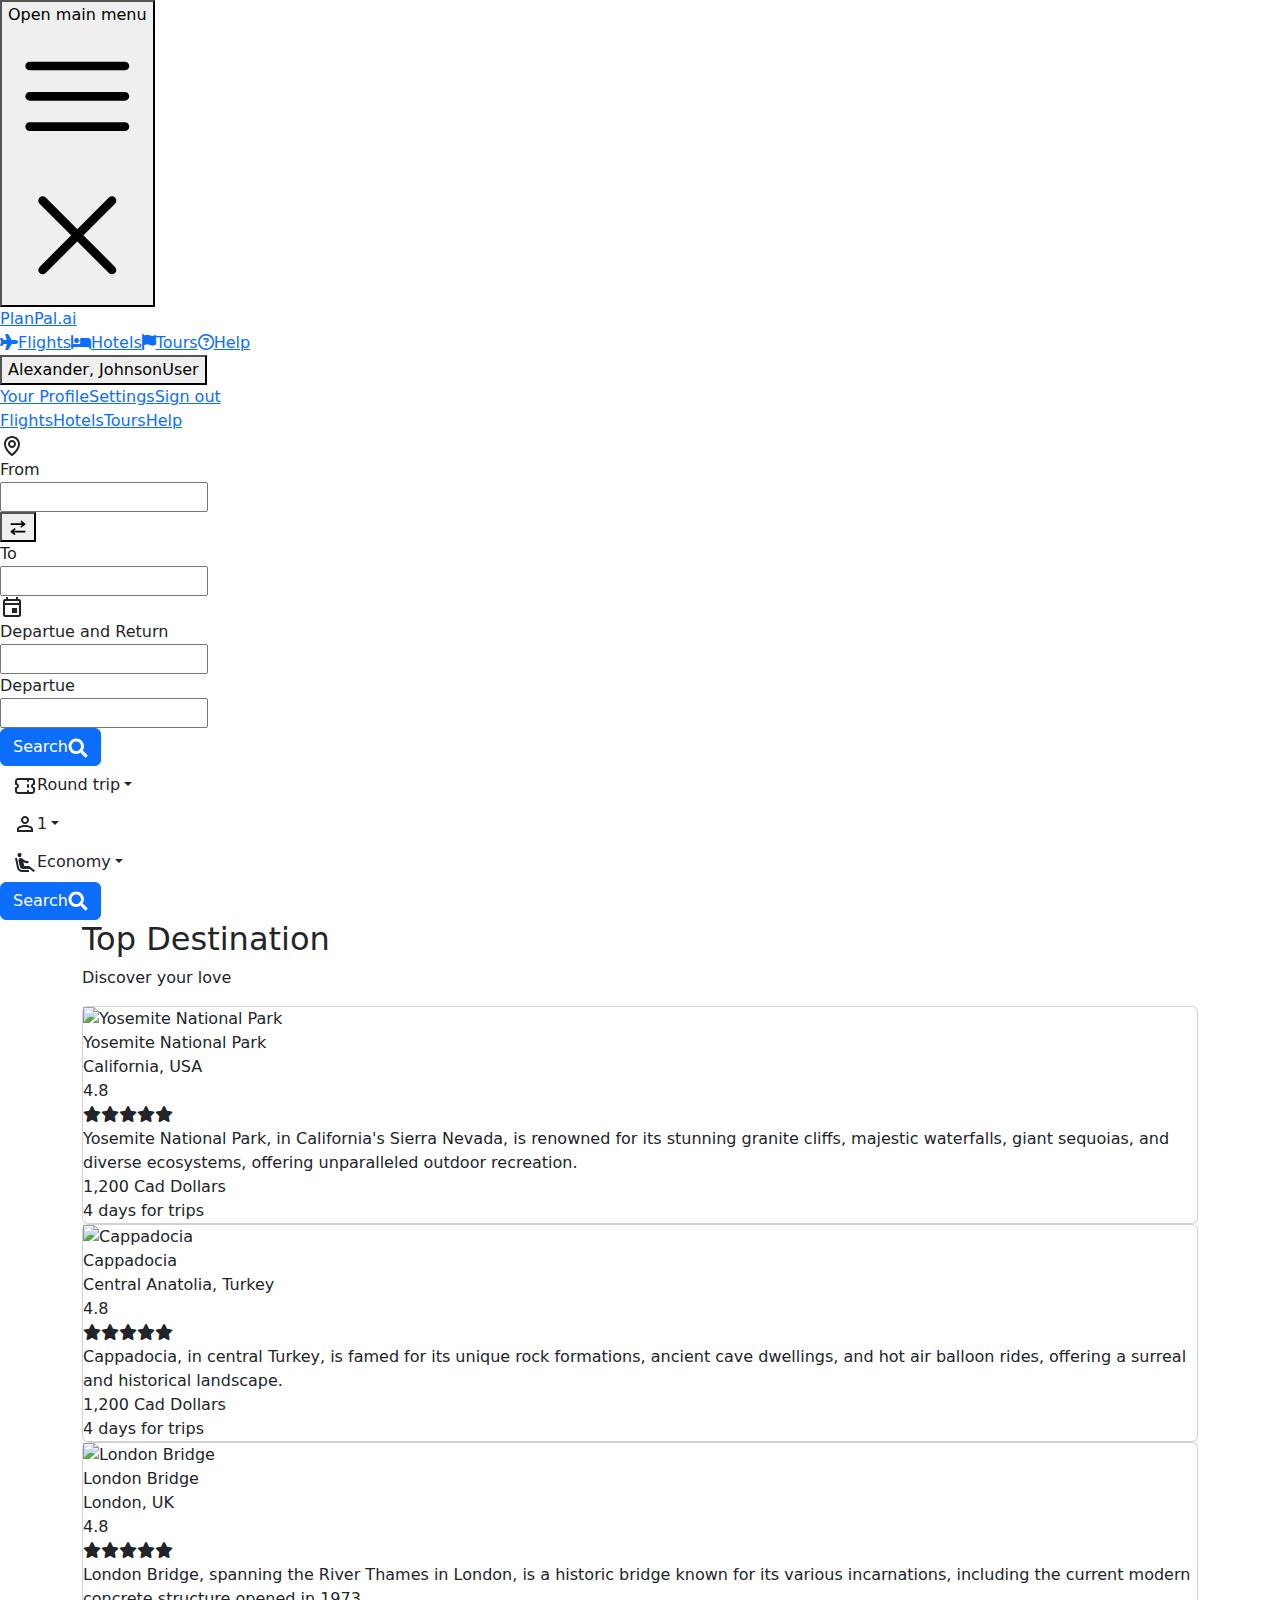
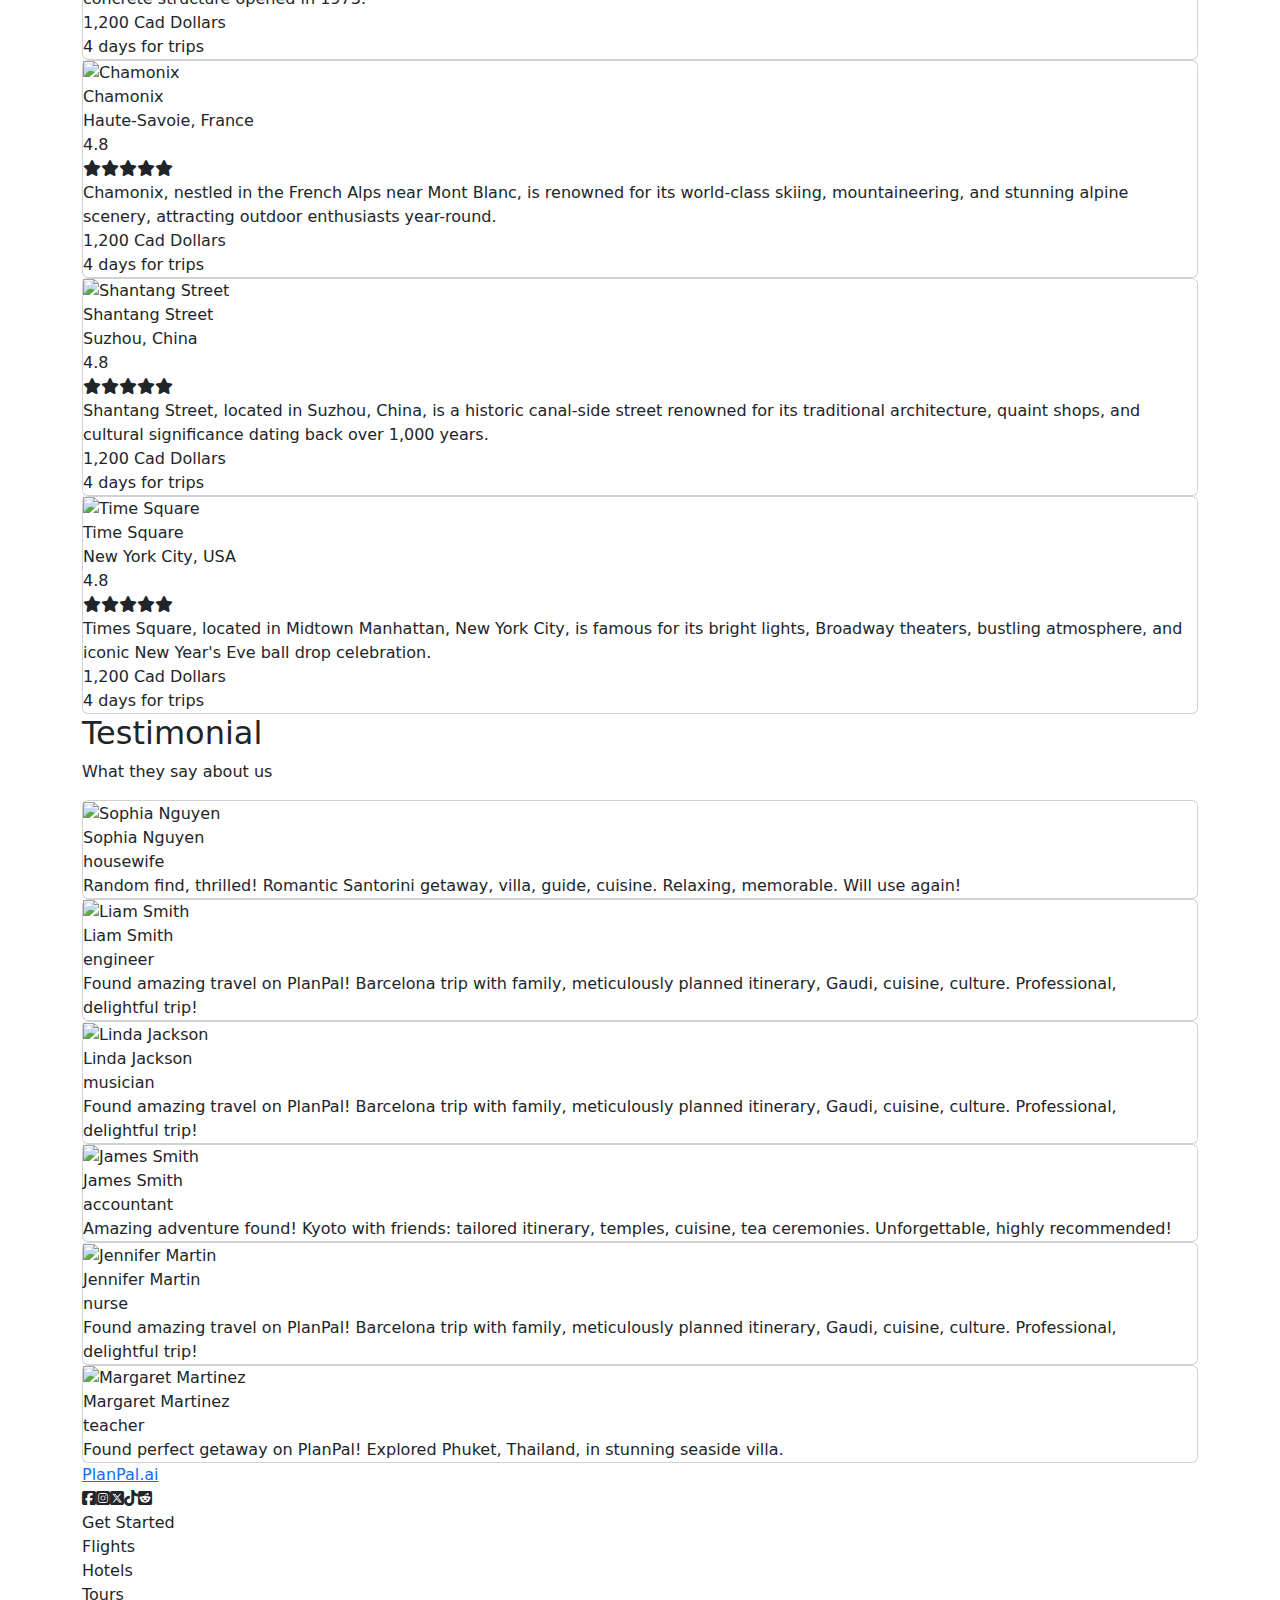
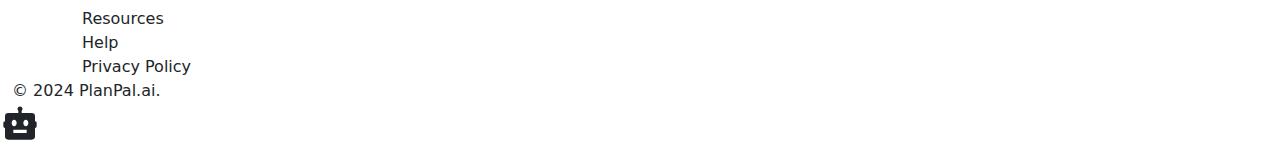
==== commit 3e4d3b5c: "update" ====
--- a/index.html
+++ b/index.html
@@ -1,2 +1 @@
-
-<!DOCTYPE html><html lang="en"><head><meta charSet="utf-8"/><meta name="viewport" content="width=device-width, initial-scale=1"/><title>PlanPal.ai</title><link rel="stylesheet" type="text/css" href="https://cdnjs.cloudflare.com/ajax/libs/font-awesome/6.6.0/css/all.min.css"/><link rel="stylesheet" type="text/css" href="https://cdn.jsdelivr.net/npm/bootstrap@5.3.3/dist/css/bootstrap.min.css"/><link rel="stylesheet" type="text/css" href="https://cdn.jsdelivr.net/npm/daterangepicker/daterangepicker.css"/><link rel="stylesheet" type="text/css" href="https://cdnjs.cloudflare.com/ajax/libs/selectize.js/0.15.2/css/selectize.default.min.css"/><script src="https://cdn.tailwindcss.com"></script><script>tailwind.config={prefix:"tw-",theme:{colors:{primary:"#05AA6E",secondary:"#00150D","gray-200":"#EBEBEB","gray-500":"#8B8B8B","yellow-400":"#FDD663","dark-700":"#4B4444",light:"#ffffff",transparent:"transparent"},borderWidth:{DEFAULT:"1px",0:"0",2:"2px",3:"3px",4:"4px",6:"6px",8:"8px"}}};</script><link rel="stylesheet" type="text/css" href="https://good-series.com/PlanPal.ai/stylesheets/style.css?1"/></head><body><nav id="navbar" class="tw-bg-white tw-fixed tw-w-full tw-z-50 tw-top-0"><div class="tw-w-full"><div class="tw-relative tw-flex tw-justify-between"><div class="tw-absolute tw-inset-y-0 tw-right-0 tw-flex tw-items-center sm:tw-hidden"><button type="button" class="tw-relative tw-inline-flex tw-items-center tw-justify-center tw-rounded-md tw-p-2 tw-text-gray-400 hover:tw-bg-gray-700 hover:tw-text-white focus:tw-outline-none focus:tw-ring-2 focus:tw-ring-inset focus:tw-ring-white" aria-controls="mobile-menu" aria-expanded="false"><span class="tw-absolute -tw-inset-0.5"></span><span class="tw-sr-only">Open main menu</span><svg class="tw-block tw-h-6 tw-w-6" fill="none" viewBox="0 0 24 24" stroke-width="1.5" stroke="currentColor" aria-hidden="true"><path stroke-linecap="round" stroke-linejoin="round" d="M3.75 6.75h16.5M3.75 12h16.5m-16.5 5.25h16.5"></path></svg><svg class="tw-hidden tw-h-6 tw-w-6" fill="none" viewBox="0 0 24 24" stroke-width="1.5" stroke="currentColor" aria-hidden="true"><path stroke-linecap="round" stroke-linejoin="round" d="M6 18L18 6M6 6l12 12"></path></svg></button></div><div class="tw-flex tw-flex-1 tw-items-center sm:tw-items-stretch sm:tw-justify-between"><a href="https://good-series.com/PlanPal.ai" id="navbar-brand" class="tw-flex tw-flex-shrink-0 tw-items-center"><span>PlanPal.ai</span></a><div class="tw-hidden sm:tw-block"><div class="tw-flex tw-h-full"><a href="#" class="tw-border-b-4 tw-px-6 tw-border-r tw-border-r-gray-200 tw-border-primary tw-text-primary tw-flex tw-items-center tw-font-normal tw-text-gray-300 hover:tw-border-b-primary hover:tw-text-primary tw-transition-all tw-duration-300" aria-current="page"><i class="fa-solid fa-plane tw-mr-3 tw-text-sm"></i><span>Flights</span></a><a href="#" class="tw-border-b-4 tw-px-6 tw-border-r tw-border-r-gray-200 tw-border-transparent tw-flex tw-text-gray-500 tw-items-center tw-font-normal tw-text-gray-300 hover:tw-border-b-primary hover:tw-text-primary tw-transition-all tw-duration-300"><i class="fa-solid fa-bed tw-mr-3 tw-text-sm"></i><span>Hotels</span></a><a href="#" class="tw-border-b-4 tw-px-6 tw-border-r tw-border-r-gray-200 tw-border-transparent tw-flex tw-text-gray-500 tw-items-center tw-font-normal tw-text-gray-300 hover:tw-border-b-primary hover:tw-text-primary tw-transition-all tw-duration-300"><i class="fa-solid fa-flag tw-mr-3 tw-text-sm"></i><span>Tours</span></a><a href="#" class="tw-border-b-4 tw-px-6 tw-border-r tw-border-r-gray-200 tw-border-transparent tw-flex tw-text-gray-500 tw-items-center tw-font-normal tw-text-gray-300 hover:tw-border-b-primary hover:tw-text-primary tw-transition-all tw-duration-300"><i class="fa-regular fa-circle-question tw-mr-3 tw-text-sm"></i><span>Help</span></a></div></div></div><div class="tw-hidden sm:tw-block tw-absolute tw-inset-y-0 tw-right-0 tw-flex tw-items-center sm:tw-static sm:tw-inset-auto"><div class="tw-relative tw-h-full"><button type="button" class="tw-flex tw-items-center tw-px-3 tw-h-full hover:tw-bg-primary tw-transition-all tw-duration-300" id="user-menu-button" aria-expanded="false" aria-haspopup="true"><span class="tw-hidden md:tw-flex tw-flex-col tw-text-right tw-mr-2 tw-leading-3"><span class="tw-text-base tw-font-semibold tw-leading-none">Alexander, Johnson</span><span class="tw-text-xs tw-leading-none tw-text-gray-500">User</span></span><img class="tw-h-10 tw-w-10 tw-rounded-full tw-border-primary tw-border-2 tw-overflow-hidden" src="https://images.unsplash.com/photo-1472099645785-5658abf4ff4e?ixlib=rb-1.2.1&amp;ixid=eyJhcHBfaWQiOjEyMDd9&amp;auto=format&amp;fit=facearea&amp;facepad=2&amp;w=256&amp;h=256&amp;q=80" alt=""/></button><div class="tw-hidden tw-absolute tw-right-0 tw-z-10 tw-mt-2 tw-w-48 tw-origin-top-right tw-rounded-md tw-bg-white tw-py-1 tw-shadow-lg tw-ring-1 tw-ring-black tw-ring-opacity-5 focus:tw-outline-none" role="menu" aria-orientation="vertical" aria-labelledby="user-menu-button" tabindex="-1"><a href="#" class="tw-block tw-px-4 tw-py-2 tw-text-sm tw-text-gray-700" role="menuitem" tabindex="-1" id="user-menu-item-0">Your Profile</a><a href="#" class="tw-block tw-px-4 tw-py-2 tw-text-sm tw-text-gray-700" role="menuitem" tabindex="-1" id="user-menu-item-1">Settings</a><a href="#" class="tw-block tw-px-4 tw-py-2 tw-text-sm tw-text-gray-700" role="menuitem" tabindex="-1" id="user-menu-item-2">Sign out</a></div></div></div></div></div><div class="tw-hidden" id="mobile-menu"><div class="tw-space-y-1 tw-px-2 tw-pb-3 tw-pt-2"><a href="#" class="tw-block tw-rounded-md tw-bg-gray-900 tw-px-3 tw-py-2 tw-text-base tw-font-medium tw-text-white" aria-current="page">Flights</a><a href="#" class="tw-block tw-rounded-md tw-px-3 tw-py-2 tw-text-base tw-font-medium tw-text-gray-300 hover:tw-bg-gray-700 hover:tw-text-white">Hotels</a><a href="#" class="tw-block tw-rounded-md tw-px-3 tw-py-2 tw-text-base tw-font-medium tw-text-gray-300 hover:tw-bg-gray-700 hover:tw-text-white">Tours</a><a href="#" class="tw-block tw-rounded-md tw-px-3 tw-py-2 tw-text-base tw-font-medium tw-text-gray-300 hover:tw-bg-gray-700 hover:tw-text-white">Help</a></div></div></nav><div id="map-wrapper"><div id="map"></div><div id="map-gradient"></div><form id="search" class="absolute bottom-px mx-auto" action="result"><div class="tw-gap-5 form-group place tw-flex-1 sm:tw-flex-auto tw-w-full md:tw-w-auto"><svg xmlns="http://www.w3.org/2000/svg" width="24" height="24" viewBox="0 0 24 24" fill="currentColor"><path d="M12 14C14.206 14 16 12.206 16 10C16 7.794 14.206 6 12 6C9.794 6 8 7.794 8 10C8 12.206 9.794 14 12 14ZM12 8C13.103 8 14 8.897 14 10C14 11.103 13.103 12 12 12C10.897 12 10 11.103 10 10C10 8.897 10.897 8 12 8Z"></path><path d="M11.42 21.814C11.5892 21.9349 11.792 21.9998 12 21.9998C12.208 21.9998 12.4107 21.9349 12.58 21.814C12.884 21.599 20.029 16.44 20 10C20 5.589 16.411 2 12 2C7.589 2 4 5.589 4 9.995C3.971 16.44 11.116 21.599 11.42 21.814ZM12 4C15.309 4 18 6.691 18 10.005C18.021 14.443 13.612 18.428 12 19.735C10.389 18.427 5.979 14.441 6 10C6 6.691 8.691 4 12 4Z"></path></svg><div class="tw-flex tw-gap-5 tw-flex-wrap tw-flex-col sm:tw-flex-row"><div class=""><div class="tw-text-[12px]">From</div><div class="d-inline-flex"><div class="placeholder-glow"><span class="placeholder col-12"></span></div><input id="origin" class="tw-hidden" required=""/></div></div><button type="button" id="place-swap"><svg width="20" height="21" viewBox="0 0 21 22" xmlns="http://www.w3.org/2000/svg"><path d="M3.5 8.375H14.875L13.475 9.425C13.3831 9.49394 13.3056 9.58032 13.2471 9.67919C13.1885 9.77806 13.15 9.8875 13.1338 10.0013C13.1175 10.115 13.1239 10.2308 13.1524 10.3422C13.1809 10.4535 13.2311 10.5581 13.3 10.65C13.3815 10.7587 13.4872 10.8469 13.6087 10.9076C13.7302 10.9684 13.8642 11 14 11C14.1893 11 14.3735 10.9386 14.525 10.825L18.025 8.2C18.132 8.11834 18.2188 8.01309 18.2785 7.89244C18.3382 7.77179 18.3692 7.63899 18.3692 7.50437C18.3692 7.36976 18.3382 7.23696 18.2785 7.11631C18.2188 6.99566 18.132 6.89041 18.025 6.80875L14.6475 4.18375C14.4642 4.04103 14.2317 3.97698 14.0011 4.0057C13.7705 4.03441 13.5608 4.15354 13.4181 4.33687C13.2754 4.5202 13.2114 4.75272 13.2401 4.98327C13.2688 5.21383 13.3879 5.42353 13.5712 5.56625L14.945 6.625H3.5C3.26794 6.625 3.04538 6.71719 2.88128 6.88128C2.71719 7.04537 2.625 7.26793 2.625 7.5C2.625 7.73206 2.71719 7.95462 2.88128 8.11872C3.04538 8.28281 3.26794 8.375 3.5 8.375ZM17.5 14.5H6.125L7.525 13.45C7.71065 13.3108 7.83339 13.1035 7.86621 12.8737C7.89902 12.644 7.83924 12.4106 7.7 12.225C7.56076 12.0393 7.35348 11.9166 7.12374 11.8838C6.89401 11.851 6.66065 11.9108 6.475 12.05L2.975 14.675C2.86798 14.7567 2.78125 14.8619 2.72154 14.9826C2.66184 15.1032 2.63078 15.236 2.63078 15.3706C2.63078 15.5052 2.66184 15.638 2.72154 15.7587C2.78125 15.8793 2.86798 15.9846 2.975 16.0662L6.3525 18.6912C6.50523 18.8098 6.69292 18.8744 6.88625 18.875C7.01988 18.8747 7.15166 18.8438 7.27148 18.7846C7.3913 18.7254 7.49599 18.6396 7.5775 18.5337C7.71959 18.3513 7.78371 18.1201 7.75584 17.8906C7.72796 17.661 7.61037 17.4519 7.42875 17.3087L6.055 16.25H17.5C17.7321 16.25 17.9546 16.1578 18.1187 15.9937C18.2828 15.8296 18.375 15.6071 18.375 15.375C18.375 15.1429 18.2828 14.9204 18.1187 14.7563C17.9546 14.5922 17.7321 14.5 17.5 14.5Z" fill="currentColor"></path></svg></button><div class=""><div class="tw-text-[12px]">To</div><div class="d-inline-flex"><div class="placeholder-glow"><span class="placeholder col-12"></span></div><input id="destination" class="tw-hidden" required=""/></div></div></div></div><div class="tw-gap-5 form-group datepicker tw-flex-1 sm:tw-flex-auto tw-w-full md:tw-w-auto"><svg xmlns="http://www.w3.org/2000/svg" width="24" height="24" viewBox="0 0 24 24"><path fill="currentColor" d="M12 12H17V17H12V12ZM19 3H18V1H16V3H8V1H6V3H5C3.9 3 3 3.9 3 5V19C3 20.1 3.9 21 5 21H19C20.1 21 21 20.1 21 19V5C21 3.9 20.1 3 19 3ZM19 5V7H5V5H19ZM5 19V9H19V19H5Z"></path></svg><div id="round-trip" class="tw-w-[230px] "><div class="tw-text-[12px]">Departue and Return</div><input type="text" class="tw-w-full tw-font-medium tw-cursor-pointer" id="departureandretrun" name="departureandretrun"/></div><div id="oneway-trip" class="tw-w-[230px] tw-hidden"><div class="tw-text-[12px]">Departue</div><input type="text" class="tw-w-full tw-font-medium tw-cursor-pointer" id="departure" name="departure"/></div></div><button type="submit" class="btn btn-primary tw-rounded-[10px] tw-px-6 tw-items-center tw-hidden lg:tw-flex"><span class="tw-text-xl tw-font-light tw-mr-3">Search</span><svg width="20" height="20" viewBox="0 0 21 20" fill="none" xmlns="http://www.w3.org/2000/svg"><path fill="currentColor" d="M20.228 17.2913L16.3332 13.3971C16.1574 13.2214 15.9191 13.1237 15.6691 13.1237H15.0323C16.1105 11.7449 16.7512 10.0107 16.7512 8.12421C16.7512 3.63636 13.1142 0 8.62559 0C4.13698 0 0.5 3.63636 0.5 8.12421C0.5 12.612 4.13698 16.2484 8.62559 16.2484C10.5125 16.2484 12.247 15.6079 13.626 14.5298V15.1665C13.626 15.4165 13.7236 15.6547 13.8994 15.8305L17.7942 19.7246C18.1614 20.0918 18.7552 20.0918 19.1185 19.7246L20.2241 18.6193C20.5913 18.2521 20.5913 17.6584 20.228 17.2913ZM8.62559 13.1237C5.86367 13.1237 3.62523 10.8896 3.62523 8.12421C3.62523 5.36276 5.85977 3.12469 8.62559 3.12469C11.3875 3.12469 13.626 5.35885 13.626 8.12421C13.626 10.8857 11.3914 13.1237 8.62559 13.1237Z"></path></svg></button><div class="tw-flex tw-flex-wrap tw-basis-full"><div class="dropdown-center"><button class="btn btn-white dropdown-toggle tw-flex tw-items-center tw-gap-3" type="button" data-bs-toggle="dropdown" aria-expanded="false"><svg xmlns="http://www.w3.org/2000/svg" width="24" height="24" viewBox="0 0 24 24" fill="none"><path stroke="currentColor" d="M15 5V7M15 11V13M15 17V19M5 5H19C19.5304 5 20.0391 5.21071 20.4142 5.58579C20.7893 5.96086 21 6.46957 21 7V10C20.4696 10 19.9609 10.2107 19.5858 10.5858C19.2107 10.9609 19 11.4696 19 12C19 12.5304 19.2107 13.0391 19.5858 13.4142C19.9609 13.7893 20.4696 14 21 14V17C21 17.5304 20.7893 18.0391 20.4142 18.4142C20.0391 18.7893 19.5304 19 19 19H5C4.46957 19 3.96086 18.7893 3.58579 18.4142C3.21071 18.0391 3 17.5304 3 17V14C3.53043 14 4.03914 13.7893 4.41421 13.4142C4.78929 13.0391 5 12.5304 5 12C5 11.4696 4.78929 10.9609 4.41421 10.5858C4.03914 10.2107 3.53043 10 3 10V7C3 6.46957 3.21071 5.96086 3.58579 5.58579C3.96086 5.21071 4.46957 5 5 5Z" stroke-width="2" stroke-linecap="round" stroke-linejoin="round"></path></svg><span id="tripType">Round trip</span></button><ul class="dropdown-menu"><li><button type="button" class="dropdown-trip-type dropdown-item tw-text-sm">Round trip</button></li><li><button type="button" class="dropdown-trip-type dropdown-item tw-text-sm">One way</button></li></ul></div><div class="dropdown-center"><button class="btn btn-white dropdown-toggle tw-flex tw-items-center tw-gap-3" type="button" data-bs-toggle="dropdown" data-bs-auto-close="true" aria-expanded="false"><svg xmlns="http://www.w3.org/2000/svg" width="24" height="24" viewBox="0 0 24 24" fill="none"><path fill="currentColor" d="M12 12C10.9 12 9.95833 11.6083 9.175 10.825C8.39167 10.0417 8 9.1 8 8C8 6.9 8.39167 5.95833 9.175 5.175C9.95833 4.39167 10.9 4 12 4C13.1 4 14.0417 4.39167 14.825 5.175C15.6083 5.95833 16 6.9 16 8C16 9.1 15.6083 10.0417 14.825 10.825C14.0417 11.6083 13.1 12 12 12ZM4 20V17.2C4 16.6333 4.146 16.1127 4.438 15.638C4.73 15.1633 5.11733 14.8007 5.6 14.55C6.63333 14.0333 7.68333 13.646 8.75 13.388C9.81667 13.13 10.9 13.0007 12 13C13.1 12.9993 14.1833 13.1287 15.25 13.388C16.3167 13.6473 17.3667 14.0347 18.4 14.55C18.8833 14.8 19.271 15.1627 19.563 15.638C19.855 16.1133 20.0007 16.634 20 17.2V20H4ZM6 18H18V17.2C18 17.0167 17.9543 16.85 17.863 16.7C17.7717 16.55 17.6507 16.4333 17.5 16.35C16.6 15.9 15.6917 15.5627 14.775 15.338C13.8583 15.1133 12.9333 15.0007 12 15C11.0667 14.9993 10.1417 15.112 9.225 15.338C8.30833 15.564 7.4 15.9013 6.5 16.35C6.35 16.4333 6.229 16.55 6.137 16.7C6.045 16.85 5.99933 17.0167 6 17.2V18ZM12 10C12.55 10 13.021 9.80433 13.413 9.413C13.805 9.02167 14.0007 8.55067 14 8C13.9993 7.44933 13.8037 6.97867 13.413 6.588C13.0223 6.19733 12.5513 6.00133 12 6C11.4487 5.99867 10.978 6.19467 10.588 6.588C10.198 6.98133 10.002 7.452 10 8C9.998 8.548 10.194 9.019 10.588 9.413C10.982 9.807 11.4527 10.0027 12 10Z"></path></svg><span id="passenger">1</span></button><div class="dropdown-menu passengers"><div class="tw-flex tw-justify-between tw-py-[10px] tw-px-[15px] tw-items-center"><div class="tw-text-sm">Adults</div><div class="tw-flex tw-ml-5"><button type="button" class="tw-text-xs btn btn-secondary tw-w-[32px] tw-h-[32px] tw-p-0 passenger-decrease adults"><i class="fa-solid fa-minus"></i></button><input type="number" name="adults" min="0" class="tw-w-[50px] tw-text-center tw-text-md" autoComplete="off" value="1"/><button type="button" class="tw-text-xs btn btn-secondary tw-w-[32px] tw-h-[32px] tw-p-0 passenger-increase adults"><i class="fa-solid fa-plus"></i></button></div></div><div class="tw-flex tw-justify-between tw-py-[10px] tw-px-[15px] tw-items-center"><div class="tw-text-sm">Childrens</div><div class="tw-flex tw-ml-5"><button type="button" class="tw-text-xs btn btn-secondary tw-w-[32px] tw-h-[32px] tw-p-0 passenger-decrease childrens" disabled=""><i class="fa-solid fa-minus"></i></button><input type="number" name="childrens" min="0" class="tw-w-[50px] tw-text-center tw-text-md" autoComplete="off" value="0"/><button type="button" class="tw-text-xs btn btn-secondary tw-w-[32px] tw-h-[32px] tw-p-0 passenger-increase childrens"><i class="fa-solid fa-plus"></i></button></div></div><hr class="dropdown-divider"/><div class="tw-flex tw-justify-between tw-py-[10px] tw-px-[15px] tw-items-center"><button id="cancel" type="button" class="btn btn-outline-secondary btn-sm">Cancel</button><button id="apply" type="button" class="btn btn-primary btn-sm">Apply</button></div></div></div><div class="dropdown-center"><button class="btn btn-white dropdown-toggle tw-flex tw-items-center tw-gap-3" type="button" data-bs-toggle="dropdown" aria-expanded="false"><svg xmlns="http://www.w3.org/2000/svg" width="24" height="24" viewBox="0 0 24 24" fill="none"><path fill="currentColor" d="M5.35 5.63999C4.45 4.99999 4.23 3.75999 4.86 2.84999C5.5 1.94999 6.74 1.72999 7.65 2.35999C8.55 2.99999 8.77 4.23999 8.14 5.14999C7.5 6.04999 6.26 6.26999 5.35 5.63999ZM16 19H8.93C7.45 19 6.19 17.92 5.97 16.46L4 6.99999H2L4 16.76C4.17955 17.941 4.77684 19.0185 5.68334 19.7965C6.58984 20.5746 7.74539 21.0016 8.94 21H16M16.23 15H11.35L10.32 10.9C11.9 11.79 13.6 12.44 15.47 12.12V9.99999C13.84 10.3 12.03 9.71999 10.78 8.73999L9.14 7.46999C8.91 7.28999 8.65 7.16999 8.38 7.08999C8.05887 6.99489 7.72026 6.97437 7.39 7.02999H7.37C6.78138 7.13502 6.25797 7.46805 5.91346 7.95674C5.56894 8.44542 5.43115 9.0503 5.53 9.63999L6.88 15.56C7.00866 16.2475 7.3743 16.8682 7.9133 17.314C8.45229 17.7598 9.13053 18.0026 9.83 18H16.68L20.5 21L22 19.5"></path></svg><span id="cabin">Economy</span></button><ul class="dropdown-menu"><li><button type="button" class="dropdown-cabin dropdown-item tw-text-sm">Economy</button></li><li><button type="button" class="dropdown-cabin dropdown-item tw-text-sm">Premium economy</button></li><li><button type="button" class="dropdown-cabin dropdown-item tw-text-sm">Business Class</button></li><li><button type="button" class="dropdown-cabin dropdown-item tw-text-sm">First Class</button></li></ul></div></div><button type="submit" class="btn btn-primary tw-rounded-[10px] tw-px-6 tw-items-center tw-flex lg:tw-hidden"><span class="tw-text-xl tw-font-light tw-mr-3">Search</span><svg width="20" height="20" viewBox="0 0 21 20" xmlns="http://www.w3.org/2000/svg"><path fill="currentColor" d="M20.228 17.2913L16.3332 13.3971C16.1574 13.2214 15.9191 13.1237 15.6691 13.1237H15.0323C16.1105 11.7449 16.7512 10.0107 16.7512 8.12421C16.7512 3.63636 13.1142 0 8.62559 0C4.13698 0 0.5 3.63636 0.5 8.12421C0.5 12.612 4.13698 16.2484 8.62559 16.2484C10.5125 16.2484 12.247 15.6079 13.626 14.5298V15.1665C13.626 15.4165 13.7236 15.6547 13.8994 15.8305L17.7942 19.7246C18.1614 20.0918 18.7552 20.0918 19.1185 19.7246L20.2241 18.6193C20.5913 18.2521 20.5913 17.6584 20.228 17.2913ZM8.62559 13.1237C5.86367 13.1237 3.62523 10.8896 3.62523 8.12421C3.62523 5.36276 5.85977 3.12469 8.62559 3.12469C11.3875 3.12469 13.626 5.35885 13.626 8.12421C13.626 10.8857 11.3914 13.1237 8.62559 13.1237Z"></path></svg></button><input type="hidden" name="depart"/><input type="hidden" name="return"/><input type="hidden" name="origin"/><input type="hidden" name="destination"/><input type="hidden" name="cabin" value="Economy"/><input type="hidden" name="tripType" value="Round trip"/><input type="hidden" name="adult" value="1"/><input type="hidden" name="children" value="0"/></form></div><main class="tw-w-full"><section class="container"><div class="tw-mb-[50px]"><h2 class="tw-font-bold tw-text-primary tw-text-[65px] tw-text-center">Top Destination</h2><p class="tw-font-bold tw-text-secondary tw-text-[28px] tw-text-center">Discover your love</p></div><div class="tw-grid tw-grid-cols-1 md:tw-grid-cols-2 xl:tw-grid-cols-3 tw-gap-5 tw-justify-center"><div class="tw-flex tw-p-[13px] card box-shadow tw-rounded-lg tw-gap-[8px] tw-border-transparent hover:tw-bg-primary tw-transition-all tw-duration-300"><img alt="Yosemite National Park" aria-label="Yosemite National Park" class="tw-h-[212px] tw-object-cover	tw-overflow-hidden tw-rounded-lg" src="https://live.staticflickr.com/65535/50535810477_87668a8efc_k.jpg"/><div class="tw-flex tw-flex-col tw-gap-[2px]"><div class="tw-text-lg tw-text-primary tw-font-bold">Yosemite National Park</div><div class="tw-text-sm tw-font-medium	tw-text-gray-500">California, USA</div><div class="tw-flex tw-items-center"><div class="tw-mr-2 tw-text-xs tw-font-normal	tw-text-gray-500 tw-pt-[3px]">4.8</div><div class="tw-inline-flex tw-text-xs tw-text-yellow-400"><i class="fa-solid fa-star"></i><i class="fa-solid fa-star"></i><i class="fa-solid fa-star"></i><i class="fa-solid fa-star"></i><i class="fa-solid fa-star"></i></div></div></div><div class="tw-text-[13px] tw-text-dark tw-font-light tw-leading-5">Yosemite National Park, in California&#x27;s Sierra Nevada, is renowned for its stunning granite cliffs, majestic waterfalls, giant sequoias, and diverse ecosystems, offering unparalleled outdoor recreation.</div><div class="tw-flex tw-justify-between tw-items-center"><div class="tw-text-sm tw-font-bold">1,200 Cad Dollars</div><div class="tw-text-xs tw-font-medium">4 days for trips</div></div></div><div class="tw-flex tw-p-[13px] card box-shadow tw-rounded-lg tw-gap-[8px] tw-border-transparent hover:tw-bg-primary tw-transition-all tw-duration-300"><img alt="Yosemite National Park" aria-label="Yosemite National Park" class="tw-h-[212px] tw-object-cover	tw-overflow-hidden tw-rounded-lg" src="https://live.staticflickr.com/65535/50535810477_87668a8efc_k.jpg"/><div class="tw-flex tw-flex-col tw-gap-[2px]"><div class="tw-text-lg tw-text-primary tw-font-bold">Yosemite National Park</div><div class="tw-text-sm tw-font-medium	tw-text-gray-500">California, USA</div><div class="tw-flex tw-items-center"><div class="tw-mr-2 tw-text-xs tw-font-normal	tw-text-gray-500 tw-pt-[3px]">4.8</div><div class="tw-inline-flex tw-text-xs tw-text-yellow-400"><i class="fa-solid fa-star"></i><i class="fa-solid fa-star"></i><i class="fa-solid fa-star"></i><i class="fa-solid fa-star"></i><i class="fa-solid fa-star"></i></div></div></div><div class="tw-text-[13px] tw-text-dark tw-font-light tw-leading-5">Yosemite National Park, in California&#x27;s Sierra Nevada, is renowned for its stunning granite cliffs, majestic waterfalls, giant sequoias, and diverse ecosystems, offering unparalleled outdoor recreation.</div><div class="tw-flex tw-justify-between tw-items-center"><div class="tw-text-sm tw-font-bold">1,200 Cad Dollars</div><div class="tw-text-xs tw-font-medium">4 days for trips</div></div></div><div class="tw-flex tw-p-[13px] card box-shadow tw-rounded-lg tw-gap-[8px] tw-border-transparent hover:tw-bg-primary tw-transition-all tw-duration-300"><img alt="Yosemite National Park" aria-label="Yosemite National Park" class="tw-h-[212px] tw-object-cover	tw-overflow-hidden tw-rounded-lg" src="https://live.staticflickr.com/65535/50535810477_87668a8efc_k.jpg"/><div class="tw-flex tw-flex-col tw-gap-[2px]"><div class="tw-text-lg tw-text-primary tw-font-bold">Yosemite National Park</div><div class="tw-text-sm tw-font-medium	tw-text-gray-500">California, USA</div><div class="tw-flex tw-items-center"><div class="tw-mr-2 tw-text-xs tw-font-normal	tw-text-gray-500 tw-pt-[3px]">4.8</div><div class="tw-inline-flex tw-text-xs tw-text-yellow-400"><i class="fa-solid fa-star"></i><i class="fa-solid fa-star"></i><i class="fa-solid fa-star"></i><i class="fa-solid fa-star"></i><i class="fa-solid fa-star"></i></div></div></div><div class="tw-text-[13px] tw-text-dark tw-font-light tw-leading-5">Yosemite National Park, in California&#x27;s Sierra Nevada, is renowned for its stunning granite cliffs, majestic waterfalls, giant sequoias, and diverse ecosystems, offering unparalleled outdoor recreation.</div><div class="tw-flex tw-justify-between tw-items-center"><div class="tw-text-sm tw-font-bold">1,200 Cad Dollars</div><div class="tw-text-xs tw-font-medium">4 days for trips</div></div></div><div class="tw-flex tw-p-[13px] card box-shadow tw-rounded-lg tw-gap-[8px] tw-border-transparent hover:tw-bg-primary tw-transition-all tw-duration-300"><img alt="Yosemite National Park" aria-label="Yosemite National Park" class="tw-h-[212px] tw-object-cover	tw-overflow-hidden tw-rounded-lg" src="https://live.staticflickr.com/65535/50535810477_87668a8efc_k.jpg"/><div class="tw-flex tw-flex-col tw-gap-[2px]"><div class="tw-text-lg tw-text-primary tw-font-bold">Yosemite National Park</div><div class="tw-text-sm tw-font-medium	tw-text-gray-500">California, USA</div><div class="tw-flex tw-items-center"><div class="tw-mr-2 tw-text-xs tw-font-normal	tw-text-gray-500 tw-pt-[3px]">4.8</div><div class="tw-inline-flex tw-text-xs tw-text-yellow-400"><i class="fa-solid fa-star"></i><i class="fa-solid fa-star"></i><i class="fa-solid fa-star"></i><i class="fa-solid fa-star"></i><i class="fa-solid fa-star"></i></div></div></div><div class="tw-text-[13px] tw-text-dark tw-font-light tw-leading-5">Yosemite National Park, in California&#x27;s Sierra Nevada, is renowned for its stunning granite cliffs, majestic waterfalls, giant sequoias, and diverse ecosystems, offering unparalleled outdoor recreation.</div><div class="tw-flex tw-justify-between tw-items-center"><div class="tw-text-sm tw-font-bold">1,200 Cad Dollars</div><div class="tw-text-xs tw-font-medium">4 days for trips</div></div></div><div class="tw-flex tw-p-[13px] card box-shadow tw-rounded-lg tw-gap-[8px] tw-border-transparent hover:tw-bg-primary tw-transition-all tw-duration-300"><img alt="Yosemite National Park" aria-label="Yosemite National Park" class="tw-h-[212px] tw-object-cover	tw-overflow-hidden tw-rounded-lg" src="https://live.staticflickr.com/65535/50535810477_87668a8efc_k.jpg"/><div class="tw-flex tw-flex-col tw-gap-[2px]"><div class="tw-text-lg tw-text-primary tw-font-bold">Yosemite National Park</div><div class="tw-text-sm tw-font-medium	tw-text-gray-500">California, USA</div><div class="tw-flex tw-items-center"><div class="tw-mr-2 tw-text-xs tw-font-normal	tw-text-gray-500 tw-pt-[3px]">4.8</div><div class="tw-inline-flex tw-text-xs tw-text-yellow-400"><i class="fa-solid fa-star"></i><i class="fa-solid fa-star"></i><i class="fa-solid fa-star"></i><i class="fa-solid fa-star"></i><i class="fa-solid fa-star"></i></div></div></div><div class="tw-text-[13px] tw-text-dark tw-font-light tw-leading-5">Yosemite National Park, in California&#x27;s Sierra Nevada, is renowned for its stunning granite cliffs, majestic waterfalls, giant sequoias, and diverse ecosystems, offering unparalleled outdoor recreation.</div><div class="tw-flex tw-justify-between tw-items-center"><div class="tw-text-sm tw-font-bold">1,200 Cad Dollars</div><div class="tw-text-xs tw-font-medium">4 days for trips</div></div></div><div class="tw-flex tw-p-[13px] card box-shadow tw-rounded-lg tw-gap-[8px] tw-border-transparent hover:tw-bg-primary tw-transition-all tw-duration-300"><img alt="Yosemite National Park" aria-label="Yosemite National Park" class="tw-h-[212px] tw-object-cover	tw-overflow-hidden tw-rounded-lg" src="https://live.staticflickr.com/65535/50535810477_87668a8efc_k.jpg"/><div class="tw-flex tw-flex-col tw-gap-[2px]"><div class="tw-text-lg tw-text-primary tw-font-bold">Yosemite National Park</div><div class="tw-text-sm tw-font-medium	tw-text-gray-500">California, USA</div><div class="tw-flex tw-items-center"><div class="tw-mr-2 tw-text-xs tw-font-normal	tw-text-gray-500 tw-pt-[3px]">4.8</div><div class="tw-inline-flex tw-text-xs tw-text-yellow-400"><i class="fa-solid fa-star"></i><i class="fa-solid fa-star"></i><i class="fa-solid fa-star"></i><i class="fa-solid fa-star"></i><i class="fa-solid fa-star"></i></div></div></div><div class="tw-text-[13px] tw-text-dark tw-font-light tw-leading-5">Yosemite National Park, in California&#x27;s Sierra Nevada, is renowned for its stunning granite cliffs, majestic waterfalls, giant sequoias, and diverse ecosystems, offering unparalleled outdoor recreation.</div><div class="tw-flex tw-justify-between tw-items-center"><div class="tw-text-sm tw-font-bold">1,200 Cad Dollars</div><div class="tw-text-xs tw-font-medium">4 days for trips</div></div></div></div></section><section class="container"><div class="tw-mb-[50px]"><h2 class="tw-font-bold tw-text-primary tw-text-[65px] tw-text-center">Testimonial</h2><p class="tw-font-bold tw-text-secondary tw-text-[28px] tw-text-center">What they say about us</p></div><div class="tw-grid tw-grid-cols-1 md:tw-grid-cols-2 xl:tw-grid-cols-3 tw-gap-5 tw-justify-center"><div class="tw-flex tw-p-5 card tw-rounded-lg tw-gap-[8px] tw-border-transparent tw-shadow-none hover:tw-bg-primary tw-transition-all tw-duration-300"><div class="tw-flex tw-mb-2"><img alt="Sophia Nguyen" aria-label="Sophia Nguyen" class="tw-mr-[18px] tw-rounded-full tw-w-[52px] tw-h-[52px] tw-border-[3px] tw-border-primary" src="https://images.unsplash.com/photo-1472099645785-5658abf4ff4e?ixlib=rb-1.2.1&amp;ixid=eyJhcHBfaWQiOjEyMDd9&amp;auto=format&amp;fit=facearea&amp;facepad=2&amp;w=256&amp;h=256&amp;q=80"/><div class="tw-flex tw-flex-col"><div class="tw-text-2xl tw-font-bold">Sophia Nguyen</div><div class="tw-text-sm tw-italic">accountant</div></div></div><div class="tw-text-base tw-leading-[158%] tw-dark-700">Found amazing travel on PlanPal! Barcelona trip with family, meticulously planned itinerary, Gaudi, cuisine, culture. Professional, delightful trip!</div></div><div class="tw-flex tw-p-5 card tw-rounded-lg tw-gap-[8px] tw-border-transparent tw-shadow-none hover:tw-bg-primary tw-transition-all tw-duration-300"><div class="tw-flex tw-mb-2"><img alt="Sophia Nguyen" aria-label="Sophia Nguyen" class="tw-mr-[18px] tw-rounded-full tw-w-[52px] tw-h-[52px] tw-border-[3px] tw-border-primary" src="https://images.unsplash.com/photo-1472099645785-5658abf4ff4e?ixlib=rb-1.2.1&amp;ixid=eyJhcHBfaWQiOjEyMDd9&amp;auto=format&amp;fit=facearea&amp;facepad=2&amp;w=256&amp;h=256&amp;q=80"/><div class="tw-flex tw-flex-col"><div class="tw-text-2xl tw-font-bold">Sophia Nguyen</div><div class="tw-text-sm tw-italic">accountant</div></div></div><div class="tw-text-base tw-leading-[158%] tw-dark-700">Found amazing travel on PlanPal! Barcelona trip with family, meticulously planned itinerary, Gaudi, cuisine, culture. Professional, delightful trip!</div></div><div class="tw-flex tw-p-5 card tw-rounded-lg tw-gap-[8px] tw-border-transparent tw-shadow-none hover:tw-bg-primary tw-transition-all tw-duration-300"><div class="tw-flex tw-mb-2"><img alt="Sophia Nguyen" aria-label="Sophia Nguyen" class="tw-mr-[18px] tw-rounded-full tw-w-[52px] tw-h-[52px] tw-border-[3px] tw-border-primary" src="https://images.unsplash.com/photo-1472099645785-5658abf4ff4e?ixlib=rb-1.2.1&amp;ixid=eyJhcHBfaWQiOjEyMDd9&amp;auto=format&amp;fit=facearea&amp;facepad=2&amp;w=256&amp;h=256&amp;q=80"/><div class="tw-flex tw-flex-col"><div class="tw-text-2xl tw-font-bold">Sophia Nguyen</div><div class="tw-text-sm tw-italic">accountant</div></div></div><div class="tw-text-base tw-leading-[158%] tw-dark-700">Found amazing travel on PlanPal! Barcelona trip with family, meticulously planned itinerary, Gaudi, cuisine, culture. Professional, delightful trip!</div></div><div class="tw-flex tw-p-5 card tw-rounded-lg tw-gap-[8px] tw-border-transparent tw-shadow-none hover:tw-bg-primary tw-transition-all tw-duration-300"><div class="tw-flex tw-mb-2"><img alt="Sophia Nguyen" aria-label="Sophia Nguyen" class="tw-mr-[18px] tw-rounded-full tw-w-[52px] tw-h-[52px] tw-border-[3px] tw-border-primary" src="https://images.unsplash.com/photo-1472099645785-5658abf4ff4e?ixlib=rb-1.2.1&amp;ixid=eyJhcHBfaWQiOjEyMDd9&amp;auto=format&amp;fit=facearea&amp;facepad=2&amp;w=256&amp;h=256&amp;q=80"/><div class="tw-flex tw-flex-col"><div class="tw-text-2xl tw-font-bold">Sophia Nguyen</div><div class="tw-text-sm tw-italic">accountant</div></div></div><div class="tw-text-base tw-leading-[158%] tw-dark-700">Found amazing travel on PlanPal! Barcelona trip with family, meticulously planned itinerary, Gaudi, cuisine, culture. Professional, delightful trip!</div></div><div class="tw-flex tw-p-5 card tw-rounded-lg tw-gap-[8px] tw-border-transparent tw-shadow-none hover:tw-bg-primary tw-transition-all tw-duration-300"><div class="tw-flex tw-mb-2"><img alt="Sophia Nguyen" aria-label="Sophia Nguyen" class="tw-mr-[18px] tw-rounded-full tw-w-[52px] tw-h-[52px] tw-border-[3px] tw-border-primary" src="https://images.unsplash.com/photo-1472099645785-5658abf4ff4e?ixlib=rb-1.2.1&amp;ixid=eyJhcHBfaWQiOjEyMDd9&amp;auto=format&amp;fit=facearea&amp;facepad=2&amp;w=256&amp;h=256&amp;q=80"/><div class="tw-flex tw-flex-col"><div class="tw-text-2xl tw-font-bold">Sophia Nguyen</div><div class="tw-text-sm tw-italic">accountant</div></div></div><div class="tw-text-base tw-leading-[158%] tw-dark-700">Found amazing travel on PlanPal! Barcelona trip with family, meticulously planned itinerary, Gaudi, cuisine, culture. Professional, delightful trip!</div></div><div class="tw-flex tw-p-5 card tw-rounded-lg tw-gap-[8px] tw-border-transparent tw-shadow-none hover:tw-bg-primary tw-transition-all tw-duration-300"><div class="tw-flex tw-mb-2"><img alt="Sophia Nguyen" aria-label="Sophia Nguyen" class="tw-mr-[18px] tw-rounded-full tw-w-[52px] tw-h-[52px] tw-border-[3px] tw-border-primary" src="https://images.unsplash.com/photo-1472099645785-5658abf4ff4e?ixlib=rb-1.2.1&amp;ixid=eyJhcHBfaWQiOjEyMDd9&amp;auto=format&amp;fit=facearea&amp;facepad=2&amp;w=256&amp;h=256&amp;q=80"/><div class="tw-flex tw-flex-col"><div class="tw-text-2xl tw-font-bold">Sophia Nguyen</div><div class="tw-text-sm tw-italic">accountant</div></div></div><div class="tw-text-base tw-leading-[158%] tw-dark-700">Found amazing travel on PlanPal! Barcelona trip with family, meticulously planned itinerary, Gaudi, cuisine, culture. Professional, delightful trip!</div></div></div></section></main><footer class="container-fluid tw-py-8"><div class="container tw-flex tw-justify-between tw-flex-wrap tw-gap-6 tw-mb-[20px]"><div class="tw-flex tw-flex-col tw-items-start"><a href="/" id="footer-brand" class="tw-flex tw-flex-shrink-0 tw-items-center"><span>PlanPal.ai</span></a><div class="tw-inline-flex tw-gap-5 tw-text-light tw-text-2xl tw-mt-6"><i class="fa-brands fa-square-facebook"></i><i class="fa-brands fa-square-instagram"></i><i class="fa-brands fa-square-x-twitter"></i><i class="fa-brands fa-tiktok"></i><i class="fa-brands fa-square-reddit"></i></div></div><div class="tw-flex tw-w-[380px] tw-justify-between"><div class="tw-flex tw-flex-col tw-gap-3 tw-text-light"><div class="tw-font-semibold tw-text-lg">Get Started</div><div>Flights</div><div>Hotels</div><div>Tours</div></div><div class="tw-flex tw-flex-col tw-gap-3 tw-text-light"><div class="tw-font-semibold tw-text-lg">Resources</div><div>Help</div><div>Privacy Policy</div></div></div></div><div class="container tw-mb-[20px]"><div class="tw-border-b tw-border-[#049f67]"></div></div><div class="tw-text-light tw-text-md tw-font-light tw-text-center">© 2024 PlanPal.ai.</div></footer><script src="https://ajax.googleapis.com/ajax/libs/jquery/3.7.1/jquery.min.js"></script><script src="https://cdn.jsdelivr.net/momentjs/latest/moment.min.js"></script><script src="https://cdn.jsdelivr.net/npm/daterangepicker/daterangepicker.min.js"></script><script src="https://cdn.jsdelivr.net/npm/bootstrap@5.3.3/dist/js/bootstrap.bundle.min.js"></script><script src="https://cdnjs.cloudflare.com/ajax/libs/selectize.js/0.15.2/js/selectize.min.js"></script><script>(g=>{var h,a,k,p="The Google Maps JavaScript API",c="google",l="importLibrary",q="__ib__",m=document,b=window;b=b[c]||(b[c]={});var d=b.maps||(b.maps={}),r=new Set,e=new URLSearchParams,u=()=>h||(h=new Promise(async(f,n)=>{await (a=m.createElement("script"));e.set("libraries",[...r]+"");for(k in g)e.set(k.replace(/[A-Z]/g,t=>"_"+t[0].toLowerCase()),g[k]);e.set("callback",c+".maps."+q);a.src=`https://maps.${c}apis.com/maps/api/js?`+e;d[q]=f;a.onerror=()=>h=n(Error(p+" could not load."));a.nonce=m.querySelector("script[nonce]")?.nonce||"";m.head.append(a)}));d[l]?console.warn(p+" only loads once. Ignoring:",g):d[l]=(f,...n)=>r.add(f)&&u().then(()=>d[l](f,...n))})({key: "AIzaSyDlyzSj_3GlBpYN0vOSlLTE48hMhmLJBO8",v: "weekly",libraries: "places",})</script><script src="https://code.highcharts.com/highcharts.js"></script><script src="https://code.highcharts.com/modules/accessibility.js"></script><script type="module" src="https://good-series.com/PlanPal.ai/javascripts/app.js"></script><div class="chatbox"><div class="chatbot"><svg xmlns="http://www.w3.org/2000/svg" width="40" height="40" viewBox="0 0 24 24"><path fill="currentColor" d="M21 10.975V8a2 2 0 0 0-2-2h-6V4.688c.305-.274.5-.668.5-1.11a1.5 1.5 0 0 0-3 0c0 .442.195.836.5 1.11V6H5a2 2 0 0 0-2 2v2.998l-.072.005A1 1 0 0 0 2 12v2a1 1 0 0 0 1 1v5a2 2 0 0 0 2 2h14a2 2 0 0 0 2-2v-5a1 1 0 0 0 1-1v-1.938a1 1 0 0 0-.072-.455c-.202-.488-.635-.605-.928-.632M7 12c0-1.104.672-2 1.5-2s1.5.896 1.5 2s-.672 2-1.5 2S7 13.104 7 12m8.998 6c-1.001-.003-7.997 0-7.998 0v-2s7.001-.002 8.002 0zm-.498-4c-.828 0-1.5-.896-1.5-2s.672-2 1.5-2s1.5.896 1.5 2s-.672 2-1.5 2"></path></svg></div><div class="dialog d-none"><div class="messages"><span class="content tw-text-sm">Hi, there! How can I assist to you ?</span><span id="ask" class="content tw-self-end tw-text-sm d-none">I would like to take a trip to Taiwan from August 16 to September 6. Could you give me the best plan?</span><span id="loading" class="content tw-text-sm tw-w-fit d-none"><svg xmlns="http://www.w3.org/2000/svg" width="40" height="40" viewBox="0 0 24 24"><circle cx="18" cy="12" r="0" fill="currentColor"><animate attributeName="r" begin=".67" calcMode="spline" dur="1.5s" keySplines="0.2 0.2 0.4 0.8;0.2 0.2 0.4 0.8;0.2 0.2 0.4 0.8" repeatCount="indefinite" values="0;2;0;0"></animate></circle><circle cx="12" cy="12" r="0" fill="currentColor"><animate attributeName="r" begin=".33" calcMode="spline" dur="1.5s" keySplines="0.2 0.2 0.4 0.8;0.2 0.2 0.4 0.8;0.2 0.2 0.4 0.8" repeatCount="indefinite" values="0;2;0;0"></animate></circle><circle cx="6" cy="12" r="0" fill="currentColor"><animate attributeName="r" begin="0" calcMode="spline" dur="1.5s" keySplines="0.2 0.2 0.4 0.8;0.2 0.2 0.4 0.8;0.2 0.2 0.4 0.8" repeatCount="indefinite" values="0;2;0;0"></animate></circle></svg></span><span id="answer" class="content tw-text-sm d-none">Here you go! That is our <a class="tw-underline" href="/PlanPal.ai/flights?trip=round-trip&amp;depart=2024-08-06&amp;return=2024-09-06&amp;cabin=economy&amp;adults=1&amp;childrens=0&amp;origin=YYZ&amp;destination=TPE">best plan</a> for you!</span></div><form action="#"><input/><button class="tw-text-primary"><svg xmlns="http://www.w3.org/2000/svg" width="18.75" height="20" viewBox="0 0 15 16"><path fill="currentColor" d="M12.49 7.14L3.44 2.27c-.76-.41-1.64.3-1.4 1.13l1.24 4.34q.075.27 0 .54l-1.24 4.34c-.24.83.64 1.54 1.4 1.13l9.05-4.87a.98.98 0 0 0 0-1.72Z"></path></svg></button></form></div></div></body></html>+<!DOCTYPE html><html lang="en"><head><meta charSet="utf-8"/><meta name="viewport" content="width=device-width, initial-scale=1"/><title>PlanPal.ai</title><link rel="stylesheet" type="text/css" href="https://cdnjs.cloudflare.com/ajax/libs/font-awesome/6.6.0/css/all.min.css"/><link rel="stylesheet" type="text/css" href="https://cdn.jsdelivr.net/npm/bootstrap@5.3.3/dist/css/bootstrap.min.css"/><link rel="stylesheet" type="text/css" href="https://cdn.jsdelivr.net/npm/daterangepicker/daterangepicker.css"/><link rel="stylesheet" type="text/css" href="https://cdnjs.cloudflare.com/ajax/libs/selectize.js/0.15.2/css/selectize.default.min.css"/><script src="https://cdn.tailwindcss.com"></script><script>tailwind.config={prefix:"tw-",theme:{colors:{primary:"#05AA6E",secondary:"#00150D","gray-200":"#EBEBEB","gray-500":"#8B8B8B","yellow-400":"#FDD663","dark-700":"#4B4444",light:"#ffffff",transparent:"transparent"},borderWidth:{DEFAULT:"1px",0:"0",2:"2px",3:"3px",4:"4px",6:"6px",8:"8px"}}};</script><link rel="stylesheet" type="text/css" href="https://good-series.com/PlanPal.ai/stylesheets/style.css"/></head><body><nav id="navbar" class="tw-bg-white tw-fixed tw-w-full tw-z-50 tw-top-0"><div class="tw-w-full"><div class="tw-relative tw-flex tw-justify-between"><div class="tw-absolute tw-inset-y-0 tw-right-0 tw-flex tw-items-center sm:tw-hidden"><button type="button" class="tw-relative tw-inline-flex tw-items-center tw-justify-center tw-rounded-md tw-p-2 tw-text-gray-400 hover:tw-bg-gray-700 hover:tw-text-white focus:tw-outline-none focus:tw-ring-2 focus:tw-ring-inset focus:tw-ring-white" aria-controls="mobile-menu" aria-expanded="false"><span class="tw-absolute -tw-inset-0.5"></span><span class="tw-sr-only">Open main menu</span><svg class="tw-block tw-h-6 tw-w-6" fill="none" viewBox="0 0 24 24" stroke-width="1.5" stroke="currentColor" aria-hidden="true"><path stroke-linecap="round" stroke-linejoin="round" d="M3.75 6.75h16.5M3.75 12h16.5m-16.5 5.25h16.5"></path></svg><svg class="tw-hidden tw-h-6 tw-w-6" fill="none" viewBox="0 0 24 24" stroke-width="1.5" stroke="currentColor" aria-hidden="true"><path stroke-linecap="round" stroke-linejoin="round" d="M6 18L18 6M6 6l12 12"></path></svg></button></div><div class="tw-flex tw-flex-1 tw-items-center sm:tw-items-stretch sm:tw-justify-between"><a href="https://good-series.com/PlanPal.ai" id="navbar-brand" class="tw-flex tw-flex-shrink-0 tw-items-center"><span>PlanPal.ai</span></a><div class="tw-hidden sm:tw-block"><div class="tw-flex tw-h-full"><a href="#" class="tw-border-b-4 tw-px-6 tw-border-r tw-border-r-gray-200 tw-border-primary tw-text-primary tw-flex tw-items-center tw-font-normal tw-text-gray-300 hover:tw-border-b-primary hover:tw-text-primary tw-transition-all tw-duration-300" aria-current="page"><i class="fa-solid fa-plane tw-mr-3 tw-text-sm"></i><span>Flights</span></a><a href="#" class="tw-border-b-4 tw-px-6 tw-border-r tw-border-r-gray-200 tw-border-transparent tw-flex tw-text-gray-500 tw-items-center tw-font-normal tw-text-gray-300 hover:tw-border-b-primary hover:tw-text-primary tw-transition-all tw-duration-300"><i class="fa-solid fa-bed tw-mr-3 tw-text-sm"></i><span>Hotels</span></a><a href="#" class="tw-border-b-4 tw-px-6 tw-border-r tw-border-r-gray-200 tw-border-transparent tw-flex tw-text-gray-500 tw-items-center tw-font-normal tw-text-gray-300 hover:tw-border-b-primary hover:tw-text-primary tw-transition-all tw-duration-300"><i class="fa-solid fa-flag tw-mr-3 tw-text-sm"></i><span>Tours</span></a><a href="#" class="tw-border-b-4 tw-px-6 tw-border-r tw-border-r-gray-200 tw-border-transparent tw-flex tw-text-gray-500 tw-items-center tw-font-normal tw-text-gray-300 hover:tw-border-b-primary hover:tw-text-primary tw-transition-all tw-duration-300"><i class="fa-regular fa-circle-question tw-mr-3 tw-text-sm"></i><span>Help</span></a></div></div></div><div class="tw-hidden sm:tw-block tw-absolute tw-inset-y-0 tw-right-0 tw-flex tw-items-center sm:tw-static sm:tw-inset-auto"><div class="tw-relative tw-h-full"><button type="button" class="tw-flex tw-items-center tw-px-3 tw-h-full hover:tw-bg-primary tw-transition-all tw-duration-300" id="user-menu-button" aria-expanded="false" aria-haspopup="true"><span class="tw-hidden md:tw-flex tw-flex-col tw-text-right tw-mr-2 tw-leading-3"><span class="tw-text-base tw-font-semibold tw-leading-none">Alexander, Johnson</span><span class="tw-text-xs tw-leading-none tw-text-gray-500">User</span></span><img class="tw-h-10 tw-w-10 tw-rounded-full tw-border-primary tw-border-2 tw-overflow-hidden" src="https://images.unsplash.com/photo-1472099645785-5658abf4ff4e?ixlib=rb-1.2.1&amp;ixid=eyJhcHBfaWQiOjEyMDd9&amp;auto=format&amp;fit=facearea&amp;facepad=2&amp;w=256&amp;h=256&amp;q=80" alt=""/></button><div class="tw-hidden tw-absolute tw-right-0 tw-z-10 tw-mt-2 tw-w-48 tw-origin-top-right tw-rounded-md tw-bg-white tw-py-1 tw-shadow-lg tw-ring-1 tw-ring-black tw-ring-opacity-5 focus:tw-outline-none" role="menu" aria-orientation="vertical" aria-labelledby="user-menu-button" tabindex="-1"><a href="#" class="tw-block tw-px-4 tw-py-2 tw-text-sm tw-text-gray-700" role="menuitem" tabindex="-1" id="user-menu-item-0">Your Profile</a><a href="#" class="tw-block tw-px-4 tw-py-2 tw-text-sm tw-text-gray-700" role="menuitem" tabindex="-1" id="user-menu-item-1">Settings</a><a href="#" class="tw-block tw-px-4 tw-py-2 tw-text-sm tw-text-gray-700" role="menuitem" tabindex="-1" id="user-menu-item-2">Sign out</a></div></div></div></div></div><div class="tw-hidden" id="mobile-menu"><div class="tw-space-y-1 tw-px-2 tw-pb-3 tw-pt-2"><a href="#" class="tw-block tw-rounded-md tw-bg-gray-900 tw-px-3 tw-py-2 tw-text-base tw-font-medium tw-text-white" aria-current="page">Flights</a><a href="#" class="tw-block tw-rounded-md tw-px-3 tw-py-2 tw-text-base tw-font-medium tw-text-gray-300 hover:tw-bg-gray-700 hover:tw-text-white">Hotels</a><a href="#" class="tw-block tw-rounded-md tw-px-3 tw-py-2 tw-text-base tw-font-medium tw-text-gray-300 hover:tw-bg-gray-700 hover:tw-text-white">Tours</a><a href="#" class="tw-block tw-rounded-md tw-px-3 tw-py-2 tw-text-base tw-font-medium tw-text-gray-300 hover:tw-bg-gray-700 hover:tw-text-white">Help</a></div></div></nav><div id="map-wrapper"><div id="map"></div><div id="map-gradient"></div><div id="distance" class="d-none"></div><form id="search" class="absolute bottom-px mx-auto" action="result"><div class="tw-gap-5 form-group place tw-flex-1 sm:tw-flex-auto tw-w-full md:tw-w-auto"><svg xmlns="http://www.w3.org/2000/svg" width="24" height="24" viewBox="0 0 24 24" fill="currentColor"><path d="M12 14C14.206 14 16 12.206 16 10C16 7.794 14.206 6 12 6C9.794 6 8 7.794 8 10C8 12.206 9.794 14 12 14ZM12 8C13.103 8 14 8.897 14 10C14 11.103 13.103 12 12 12C10.897 12 10 11.103 10 10C10 8.897 10.897 8 12 8Z"></path><path d="M11.42 21.814C11.5892 21.9349 11.792 21.9998 12 21.9998C12.208 21.9998 12.4107 21.9349 12.58 21.814C12.884 21.599 20.029 16.44 20 10C20 5.589 16.411 2 12 2C7.589 2 4 5.589 4 9.995C3.971 16.44 11.116 21.599 11.42 21.814ZM12 4C15.309 4 18 6.691 18 10.005C18.021 14.443 13.612 18.428 12 19.735C10.389 18.427 5.979 14.441 6 10C6 6.691 8.691 4 12 4Z"></path></svg><div class="tw-flex tw-gap-5 tw-flex-wrap tw-flex-col sm:tw-flex-row"><div class=""><div class="tw-text-[12px]">From</div><div class="d-inline-flex"><div class="placeholder-glow"><span class="placeholder col-12"></span></div><input id="origin" class="tw-hidden" required=""/></div></div><button type="button" id="place-swap"><svg width="20" height="21" viewBox="0 0 21 22" xmlns="http://www.w3.org/2000/svg"><path d="M3.5 8.375H14.875L13.475 9.425C13.3831 9.49394 13.3056 9.58032 13.2471 9.67919C13.1885 9.77806 13.15 9.8875 13.1338 10.0013C13.1175 10.115 13.1239 10.2308 13.1524 10.3422C13.1809 10.4535 13.2311 10.5581 13.3 10.65C13.3815 10.7587 13.4872 10.8469 13.6087 10.9076C13.7302 10.9684 13.8642 11 14 11C14.1893 11 14.3735 10.9386 14.525 10.825L18.025 8.2C18.132 8.11834 18.2188 8.01309 18.2785 7.89244C18.3382 7.77179 18.3692 7.63899 18.3692 7.50437C18.3692 7.36976 18.3382 7.23696 18.2785 7.11631C18.2188 6.99566 18.132 6.89041 18.025 6.80875L14.6475 4.18375C14.4642 4.04103 14.2317 3.97698 14.0011 4.0057C13.7705 4.03441 13.5608 4.15354 13.4181 4.33687C13.2754 4.5202 13.2114 4.75272 13.2401 4.98327C13.2688 5.21383 13.3879 5.42353 13.5712 5.56625L14.945 6.625H3.5C3.26794 6.625 3.04538 6.71719 2.88128 6.88128C2.71719 7.04537 2.625 7.26793 2.625 7.5C2.625 7.73206 2.71719 7.95462 2.88128 8.11872C3.04538 8.28281 3.26794 8.375 3.5 8.375ZM17.5 14.5H6.125L7.525 13.45C7.71065 13.3108 7.83339 13.1035 7.86621 12.8737C7.89902 12.644 7.83924 12.4106 7.7 12.225C7.56076 12.0393 7.35348 11.9166 7.12374 11.8838C6.89401 11.851 6.66065 11.9108 6.475 12.05L2.975 14.675C2.86798 14.7567 2.78125 14.8619 2.72154 14.9826C2.66184 15.1032 2.63078 15.236 2.63078 15.3706C2.63078 15.5052 2.66184 15.638 2.72154 15.7587C2.78125 15.8793 2.86798 15.9846 2.975 16.0662L6.3525 18.6912C6.50523 18.8098 6.69292 18.8744 6.88625 18.875C7.01988 18.8747 7.15166 18.8438 7.27148 18.7846C7.3913 18.7254 7.49599 18.6396 7.5775 18.5337C7.71959 18.3513 7.78371 18.1201 7.75584 17.8906C7.72796 17.661 7.61037 17.4519 7.42875 17.3087L6.055 16.25H17.5C17.7321 16.25 17.9546 16.1578 18.1187 15.9937C18.2828 15.8296 18.375 15.6071 18.375 15.375C18.375 15.1429 18.2828 14.9204 18.1187 14.7563C17.9546 14.5922 17.7321 14.5 17.5 14.5Z" fill="currentColor"></path></svg></button><div class=""><div class="tw-text-[12px]">To</div><div class="d-inline-flex"><div class="placeholder-glow"><span class="placeholder col-12"></span></div><input id="destination" class="tw-hidden" required=""/></div></div></div></div><div class="tw-gap-5 form-group datepicker tw-flex-1 sm:tw-flex-auto tw-w-full md:tw-w-auto"><svg xmlns="http://www.w3.org/2000/svg" width="24" height="24" viewBox="0 0 24 24"><path fill="currentColor" d="M12 12H17V17H12V12ZM19 3H18V1H16V3H8V1H6V3H5C3.9 3 3 3.9 3 5V19C3 20.1 3.9 21 5 21H19C20.1 21 21 20.1 21 19V5C21 3.9 20.1 3 19 3ZM19 5V7H5V5H19ZM5 19V9H19V19H5Z"></path></svg><div id="round-trip" class="tw-w-[230px] "><div class="tw-text-[12px]">Departue and Return</div><input type="text" class="tw-w-full tw-font-medium tw-cursor-pointer" id="departureandretrun" name="departureandretrun"/></div><div id="oneway-trip" class="tw-w-[230px] tw-hidden"><div class="tw-text-[12px]">Departue</div><input type="text" class="tw-w-full tw-font-medium tw-cursor-pointer" id="departure" name="departure"/></div></div><button type="submit" class="btn btn-primary tw-rounded-[10px] tw-px-6 tw-items-center tw-hidden lg:tw-flex"><span class="tw-text-xl tw-font-light tw-mr-3">Search</span><svg width="20" height="20" viewBox="0 0 21 20" fill="none" xmlns="http://www.w3.org/2000/svg"><path fill="currentColor" d="M20.228 17.2913L16.3332 13.3971C16.1574 13.2214 15.9191 13.1237 15.6691 13.1237H15.0323C16.1105 11.7449 16.7512 10.0107 16.7512 8.12421C16.7512 3.63636 13.1142 0 8.62559 0C4.13698 0 0.5 3.63636 0.5 8.12421C0.5 12.612 4.13698 16.2484 8.62559 16.2484C10.5125 16.2484 12.247 15.6079 13.626 14.5298V15.1665C13.626 15.4165 13.7236 15.6547 13.8994 15.8305L17.7942 19.7246C18.1614 20.0918 18.7552 20.0918 19.1185 19.7246L20.2241 18.6193C20.5913 18.2521 20.5913 17.6584 20.228 17.2913ZM8.62559 13.1237C5.86367 13.1237 3.62523 10.8896 3.62523 8.12421C3.62523 5.36276 5.85977 3.12469 8.62559 3.12469C11.3875 3.12469 13.626 5.35885 13.626 8.12421C13.626 10.8857 11.3914 13.1237 8.62559 13.1237Z"></path></svg></button><div class="tw-flex tw-flex-wrap tw-basis-full"><div class="dropdown-center"><button class="btn btn-white dropdown-toggle tw-flex tw-items-center tw-gap-3" type="button" data-bs-toggle="dropdown" aria-expanded="false"><svg xmlns="http://www.w3.org/2000/svg" width="24" height="24" viewBox="0 0 24 24" fill="none"><path stroke="currentColor" d="M15 5V7M15 11V13M15 17V19M5 5H19C19.5304 5 20.0391 5.21071 20.4142 5.58579C20.7893 5.96086 21 6.46957 21 7V10C20.4696 10 19.9609 10.2107 19.5858 10.5858C19.2107 10.9609 19 11.4696 19 12C19 12.5304 19.2107 13.0391 19.5858 13.4142C19.9609 13.7893 20.4696 14 21 14V17C21 17.5304 20.7893 18.0391 20.4142 18.4142C20.0391 18.7893 19.5304 19 19 19H5C4.46957 19 3.96086 18.7893 3.58579 18.4142C3.21071 18.0391 3 17.5304 3 17V14C3.53043 14 4.03914 13.7893 4.41421 13.4142C4.78929 13.0391 5 12.5304 5 12C5 11.4696 4.78929 10.9609 4.41421 10.5858C4.03914 10.2107 3.53043 10 3 10V7C3 6.46957 3.21071 5.96086 3.58579 5.58579C3.96086 5.21071 4.46957 5 5 5Z" stroke-width="2" stroke-linecap="round" stroke-linejoin="round"></path></svg><span id="tripType">Round trip</span></button><ul class="dropdown-menu"><li><button type="button" class="dropdown-trip-type dropdown-item tw-text-sm">Round trip</button></li><li><button type="button" class="dropdown-trip-type dropdown-item tw-text-sm">One way</button></li></ul></div><div class="dropdown-center"><button class="btn btn-white dropdown-toggle tw-flex tw-items-center tw-gap-3" type="button" data-bs-toggle="dropdown" data-bs-auto-close="true" aria-expanded="false"><svg xmlns="http://www.w3.org/2000/svg" width="24" height="24" viewBox="0 0 24 24" fill="none"><path fill="currentColor" d="M12 12C10.9 12 9.95833 11.6083 9.175 10.825C8.39167 10.0417 8 9.1 8 8C8 6.9 8.39167 5.95833 9.175 5.175C9.95833 4.39167 10.9 4 12 4C13.1 4 14.0417 4.39167 14.825 5.175C15.6083 5.95833 16 6.9 16 8C16 9.1 15.6083 10.0417 14.825 10.825C14.0417 11.6083 13.1 12 12 12ZM4 20V17.2C4 16.6333 4.146 16.1127 4.438 15.638C4.73 15.1633 5.11733 14.8007 5.6 14.55C6.63333 14.0333 7.68333 13.646 8.75 13.388C9.81667 13.13 10.9 13.0007 12 13C13.1 12.9993 14.1833 13.1287 15.25 13.388C16.3167 13.6473 17.3667 14.0347 18.4 14.55C18.8833 14.8 19.271 15.1627 19.563 15.638C19.855 16.1133 20.0007 16.634 20 17.2V20H4ZM6 18H18V17.2C18 17.0167 17.9543 16.85 17.863 16.7C17.7717 16.55 17.6507 16.4333 17.5 16.35C16.6 15.9 15.6917 15.5627 14.775 15.338C13.8583 15.1133 12.9333 15.0007 12 15C11.0667 14.9993 10.1417 15.112 9.225 15.338C8.30833 15.564 7.4 15.9013 6.5 16.35C6.35 16.4333 6.229 16.55 6.137 16.7C6.045 16.85 5.99933 17.0167 6 17.2V18ZM12 10C12.55 10 13.021 9.80433 13.413 9.413C13.805 9.02167 14.0007 8.55067 14 8C13.9993 7.44933 13.8037 6.97867 13.413 6.588C13.0223 6.19733 12.5513 6.00133 12 6C11.4487 5.99867 10.978 6.19467 10.588 6.588C10.198 6.98133 10.002 7.452 10 8C9.998 8.548 10.194 9.019 10.588 9.413C10.982 9.807 11.4527 10.0027 12 10Z"></path></svg><span id="passenger">1</span></button><div class="dropdown-menu passengers"><div class="tw-flex tw-justify-between tw-py-[10px] tw-px-[15px] tw-items-center"><div class="tw-text-sm">Adults</div><div class="tw-flex tw-ml-5"><button type="button" class="tw-text-xs btn btn-secondary tw-w-[32px] tw-h-[32px] tw-p-0 passenger-decrease adults"><i class="fa-solid fa-minus"></i></button><input type="number" name="adults" min="0" class="tw-w-[50px] tw-text-center tw-text-md" autoComplete="off" value="1"/><button type="button" class="tw-text-xs btn btn-secondary tw-w-[32px] tw-h-[32px] tw-p-0 passenger-increase adults"><i class="fa-solid fa-plus"></i></button></div></div><div class="tw-flex tw-justify-between tw-py-[10px] tw-px-[15px] tw-items-center"><div class="tw-text-sm">Childrens</div><div class="tw-flex tw-ml-5"><button type="button" class="tw-text-xs btn btn-secondary tw-w-[32px] tw-h-[32px] tw-p-0 passenger-decrease childrens" disabled=""><i class="fa-solid fa-minus"></i></button><input type="number" name="childrens" min="0" class="tw-w-[50px] tw-text-center tw-text-md" autoComplete="off" value="0"/><button type="button" class="tw-text-xs btn btn-secondary tw-w-[32px] tw-h-[32px] tw-p-0 passenger-increase childrens"><i class="fa-solid fa-plus"></i></button></div></div><hr class="dropdown-divider"/><div class="tw-flex tw-justify-between tw-py-[10px] tw-px-[15px] tw-items-center"><button id="cancel" type="button" class="btn btn-outline-secondary btn-sm">Cancel</button><button id="apply" type="button" class="btn btn-primary btn-sm">Apply</button></div></div></div><div class="dropdown-center"><button class="btn btn-white dropdown-toggle tw-flex tw-items-center tw-gap-3" type="button" data-bs-toggle="dropdown" aria-expanded="false"><svg xmlns="http://www.w3.org/2000/svg" width="24" height="24" viewBox="0 0 24 24" fill="none"><path fill="currentColor" d="M5.35 5.63999C4.45 4.99999 4.23 3.75999 4.86 2.84999C5.5 1.94999 6.74 1.72999 7.65 2.35999C8.55 2.99999 8.77 4.23999 8.14 5.14999C7.5 6.04999 6.26 6.26999 5.35 5.63999ZM16 19H8.93C7.45 19 6.19 17.92 5.97 16.46L4 6.99999H2L4 16.76C4.17955 17.941 4.77684 19.0185 5.68334 19.7965C6.58984 20.5746 7.74539 21.0016 8.94 21H16M16.23 15H11.35L10.32 10.9C11.9 11.79 13.6 12.44 15.47 12.12V9.99999C13.84 10.3 12.03 9.71999 10.78 8.73999L9.14 7.46999C8.91 7.28999 8.65 7.16999 8.38 7.08999C8.05887 6.99489 7.72026 6.97437 7.39 7.02999H7.37C6.78138 7.13502 6.25797 7.46805 5.91346 7.95674C5.56894 8.44542 5.43115 9.0503 5.53 9.63999L6.88 15.56C7.00866 16.2475 7.3743 16.8682 7.9133 17.314C8.45229 17.7598 9.13053 18.0026 9.83 18H16.68L20.5 21L22 19.5"></path></svg><span id="cabin">Economy</span></button><ul class="dropdown-menu"><li><button type="button" class="dropdown-cabin dropdown-item tw-text-sm">Economy</button></li><li><button type="button" class="dropdown-cabin dropdown-item tw-text-sm">Premium economy</button></li><li><button type="button" class="dropdown-cabin dropdown-item tw-text-sm">Business Class</button></li><li><button type="button" class="dropdown-cabin dropdown-item tw-text-sm">First Class</button></li></ul></div></div><button type="submit" class="btn btn-primary tw-rounded-[10px] tw-px-6 tw-items-center tw-flex lg:tw-hidden"><span class="tw-text-xl tw-font-light tw-mr-3">Search</span><svg width="20" height="20" viewBox="0 0 21 20" xmlns="http://www.w3.org/2000/svg"><path fill="currentColor" d="M20.228 17.2913L16.3332 13.3971C16.1574 13.2214 15.9191 13.1237 15.6691 13.1237H15.0323C16.1105 11.7449 16.7512 10.0107 16.7512 8.12421C16.7512 3.63636 13.1142 0 8.62559 0C4.13698 0 0.5 3.63636 0.5 8.12421C0.5 12.612 4.13698 16.2484 8.62559 16.2484C10.5125 16.2484 12.247 15.6079 13.626 14.5298V15.1665C13.626 15.4165 13.7236 15.6547 13.8994 15.8305L17.7942 19.7246C18.1614 20.0918 18.7552 20.0918 19.1185 19.7246L20.2241 18.6193C20.5913 18.2521 20.5913 17.6584 20.228 17.2913ZM8.62559 13.1237C5.86367 13.1237 3.62523 10.8896 3.62523 8.12421C3.62523 5.36276 5.85977 3.12469 8.62559 3.12469C11.3875 3.12469 13.626 5.35885 13.626 8.12421C13.626 10.8857 11.3914 13.1237 8.62559 13.1237Z"></path></svg></button><input type="hidden" name="depart"/><input type="hidden" name="return"/><input type="hidden" name="origin"/><input type="hidden" name="destination"/><input type="hidden" name="cabin" value="Economy"/><input type="hidden" name="tripType" value="Round trip"/><input type="hidden" name="adult" value="1"/><input type="hidden" name="children" value="0"/></form></div><main class="tw-w-full"><section class="container"><div class="tw-mb-[50px]"><h2 class="tw-font-bold tw-text-primary tw-text-[65px] tw-text-center">Top Destination</h2><p class="tw-font-bold tw-text-secondary tw-text-[28px] tw-text-center">Discover your love</p></div><div class="tw-grid tw-grid-cols-1 md:tw-grid-cols-2 xl:tw-grid-cols-3 tw-gap-5 tw-justify-center"><div class="tw-flex tw-p-[13px] card box-shadow tw-rounded-lg tw-gap-[8px] tw-border-transparent hover:tw-bg-primary tw-transition-all tw-duration-300"><img alt="Yosemite National Park" aria-label="Yosemite National Park" class="tw-h-[212px] tw-object-cover	tw-overflow-hidden tw-rounded-lg" src="https://live.staticflickr.com/65535/50535810477_87668a8efc_k.jpg"/><div class="tw-flex tw-flex-col tw-gap-[2px]"><div class="tw-text-lg tw-text-primary tw-font-bold">Yosemite National Park</div><div class="tw-text-sm tw-font-medium	tw-text-gray-500">California, USA</div><div class="tw-flex tw-items-center"><div class="tw-mr-2 tw-text-xs tw-font-normal	tw-text-gray-500 tw-pt-[3px]">4.8</div><div class="tw-inline-flex tw-text-xs tw-text-yellow-400"><i class="fa-solid fa-star"></i><i class="fa-solid fa-star"></i><i class="fa-solid fa-star"></i><i class="fa-solid fa-star"></i><i class="fa-solid fa-star"></i></div></div></div><div class="tw-text-[13px] tw-text-dark tw-font-light tw-leading-5 tw-h-[80px]">Yosemite National Park, in California&#x27;s Sierra Nevada, is renowned for its stunning granite cliffs, majestic waterfalls, giant sequoias, and diverse ecosystems, offering unparalleled outdoor recreation.</div><div class="tw-flex tw-justify-between tw-items-center"><div class="tw-text-sm tw-font-bold">1,200 Cad Dollars</div><div class="tw-text-xs tw-font-medium">4 days for trips</div></div></div><div class="tw-flex tw-p-[13px] card box-shadow tw-rounded-lg tw-gap-[8px] tw-border-transparent hover:tw-bg-primary tw-transition-all tw-duration-300"><img alt="Cappadocia" aria-label="Cappadocia" class="tw-h-[212px] tw-object-cover	tw-overflow-hidden tw-rounded-lg" src="https://live.staticflickr.com/65535/52303092138_25099801a5_k.jpg"/><div class="tw-flex tw-flex-col tw-gap-[2px]"><div class="tw-text-lg tw-text-primary tw-font-bold">Cappadocia</div><div class="tw-text-sm tw-font-medium	tw-text-gray-500">Central Anatolia, Turkey</div><div class="tw-flex tw-items-center"><div class="tw-mr-2 tw-text-xs tw-font-normal	tw-text-gray-500 tw-pt-[3px]">4.8</div><div class="tw-inline-flex tw-text-xs tw-text-yellow-400"><i class="fa-solid fa-star"></i><i class="fa-solid fa-star"></i><i class="fa-solid fa-star"></i><i class="fa-solid fa-star"></i><i class="fa-solid fa-star"></i></div></div></div><div class="tw-text-[13px] tw-text-dark tw-font-light tw-leading-5 tw-h-[80px]">Cappadocia, in central Turkey, is famed for its unique rock formations, ancient cave dwellings, and hot air balloon rides, offering a surreal and historical landscape.</div><div class="tw-flex tw-justify-between tw-items-center"><div class="tw-text-sm tw-font-bold">1,200 Cad Dollars</div><div class="tw-text-xs tw-font-medium">4 days for trips</div></div></div><div class="tw-flex tw-p-[13px] card box-shadow tw-rounded-lg tw-gap-[8px] tw-border-transparent hover:tw-bg-primary tw-transition-all tw-duration-300"><img alt="London Bridge" aria-label="London Bridge" class="tw-h-[212px] tw-object-cover	tw-overflow-hidden tw-rounded-lg" src="https://live.staticflickr.com/274/32678773161_6f30945ac0_k.jpg"/><div class="tw-flex tw-flex-col tw-gap-[2px]"><div class="tw-text-lg tw-text-primary tw-font-bold">London Bridge</div><div class="tw-text-sm tw-font-medium	tw-text-gray-500">London, UK</div><div class="tw-flex tw-items-center"><div class="tw-mr-2 tw-text-xs tw-font-normal	tw-text-gray-500 tw-pt-[3px]">4.8</div><div class="tw-inline-flex tw-text-xs tw-text-yellow-400"><i class="fa-solid fa-star"></i><i class="fa-solid fa-star"></i><i class="fa-solid fa-star"></i><i class="fa-solid fa-star"></i><i class="fa-solid fa-star"></i></div></div></div><div class="tw-text-[13px] tw-text-dark tw-font-light tw-leading-5 tw-h-[80px]">London Bridge, spanning the River Thames in London, is a historic bridge known for its various incarnations, including the current modern concrete structure opened in 1973.</div><div class="tw-flex tw-justify-between tw-items-center"><div class="tw-text-sm tw-font-bold">1,200 Cad Dollars</div><div class="tw-text-xs tw-font-medium">4 days for trips</div></div></div><div class="tw-flex tw-p-[13px] card box-shadow tw-rounded-lg tw-gap-[8px] tw-border-transparent hover:tw-bg-primary tw-transition-all tw-duration-300"><img alt="Chamonix" aria-label="Chamonix" class="tw-h-[212px] tw-object-cover	tw-overflow-hidden tw-rounded-lg" src="https://live.staticflickr.com/324/31958387024_b85e451eeb_k.jpg"/><div class="tw-flex tw-flex-col tw-gap-[2px]"><div class="tw-text-lg tw-text-primary tw-font-bold">Chamonix</div><div class="tw-text-sm tw-font-medium	tw-text-gray-500">Haute-Savoie, France</div><div class="tw-flex tw-items-center"><div class="tw-mr-2 tw-text-xs tw-font-normal	tw-text-gray-500 tw-pt-[3px]">4.8</div><div class="tw-inline-flex tw-text-xs tw-text-yellow-400"><i class="fa-solid fa-star"></i><i class="fa-solid fa-star"></i><i class="fa-solid fa-star"></i><i class="fa-solid fa-star"></i><i class="fa-solid fa-star"></i></div></div></div><div class="tw-text-[13px] tw-text-dark tw-font-light tw-leading-5 tw-h-[80px]">Chamonix, nestled in the French Alps near Mont Blanc, is renowned for its world-class skiing, mountaineering, and stunning alpine scenery, attracting outdoor enthusiasts year-round.</div><div class="tw-flex tw-justify-between tw-items-center"><div class="tw-text-sm tw-font-bold">1,200 Cad Dollars</div><div class="tw-text-xs tw-font-medium">4 days for trips</div></div></div><div class="tw-flex tw-p-[13px] card box-shadow tw-rounded-lg tw-gap-[8px] tw-border-transparent hover:tw-bg-primary tw-transition-all tw-duration-300"><img alt="Shantang Street" aria-label="Shantang Street" class="tw-h-[212px] tw-object-cover	tw-overflow-hidden tw-rounded-lg" src="https://live.staticflickr.com/1658/25974386876_578c83bbee_k.jpg"/><div class="tw-flex tw-flex-col tw-gap-[2px]"><div class="tw-text-lg tw-text-primary tw-font-bold">Shantang Street</div><div class="tw-text-sm tw-font-medium	tw-text-gray-500">Suzhou, China</div><div class="tw-flex tw-items-center"><div class="tw-mr-2 tw-text-xs tw-font-normal	tw-text-gray-500 tw-pt-[3px]">4.8</div><div class="tw-inline-flex tw-text-xs tw-text-yellow-400"><i class="fa-solid fa-star"></i><i class="fa-solid fa-star"></i><i class="fa-solid fa-star"></i><i class="fa-solid fa-star"></i><i class="fa-solid fa-star"></i></div></div></div><div class="tw-text-[13px] tw-text-dark tw-font-light tw-leading-5 tw-h-[80px]">Shantang Street, located in Suzhou, China, is a historic canal-side street renowned for its traditional architecture, quaint shops, and cultural significance dating back over 1,000 years.</div><div class="tw-flex tw-justify-between tw-items-center"><div class="tw-text-sm tw-font-bold">1,200 Cad Dollars</div><div class="tw-text-xs tw-font-medium">4 days for trips</div></div></div><div class="tw-flex tw-p-[13px] card box-shadow tw-rounded-lg tw-gap-[8px] tw-border-transparent hover:tw-bg-primary tw-transition-all tw-duration-300"><img alt="Time Square" aria-label="Time Square" class="tw-h-[212px] tw-object-cover	tw-overflow-hidden tw-rounded-lg" src="https://live.staticflickr.com/65535/22229933793_af716d4937_k.jpg"/><div class="tw-flex tw-flex-col tw-gap-[2px]"><div class="tw-text-lg tw-text-primary tw-font-bold">Time Square</div><div class="tw-text-sm tw-font-medium	tw-text-gray-500">New York City, USA</div><div class="tw-flex tw-items-center"><div class="tw-mr-2 tw-text-xs tw-font-normal	tw-text-gray-500 tw-pt-[3px]">4.8</div><div class="tw-inline-flex tw-text-xs tw-text-yellow-400"><i class="fa-solid fa-star"></i><i class="fa-solid fa-star"></i><i class="fa-solid fa-star"></i><i class="fa-solid fa-star"></i><i class="fa-solid fa-star"></i></div></div></div><div class="tw-text-[13px] tw-text-dark tw-font-light tw-leading-5 tw-h-[80px]">Times Square, located in Midtown Manhattan, New York City, is famous for its bright lights, Broadway theaters, bustling atmosphere, and iconic New Year&#x27;s Eve ball drop celebration.</div><div class="tw-flex tw-justify-between tw-items-center"><div class="tw-text-sm tw-font-bold">1,200 Cad Dollars</div><div class="tw-text-xs tw-font-medium">4 days for trips</div></div></div></div></section><section class="container"><div class="tw-mb-[50px]"><h2 class="tw-font-bold tw-text-primary tw-text-[65px] tw-text-center">Testimonial</h2><p class="tw-font-bold tw-text-secondary tw-text-[28px] tw-text-center">What they say about us</p></div><div class="tw-grid tw-grid-cols-1 md:tw-grid-cols-2 xl:tw-grid-cols-3 tw-gap-5 tw-justify-center"><div class="tw-flex tw-p-5 card tw-rounded-lg tw-gap-[8px] tw-border-transparent tw-shadow-none hover:tw-bg-primary tw-transition-all tw-duration-300"><div class="tw-flex tw-mb-2"><img alt="Sophia Nguyen" aria-label="Sophia Nguyen" class="tw-mr-[18px] tw-rounded-full tw-w-[52px] tw-h-[52px] tw-border-[3px] tw-border-primary tw-object-cover" src="https://images.unsplash.com/photo-1558898479-33c0057a5d12?q=80&amp;w=3870&amp;auto=format&amp;fit=crop&amp;ixlib=rb-4.0.3&amp;ixid=M3wxMjA3fDB8MHxwaG90by1wYWdlfHx8fGVufDB8fHx8fA%3D%3D"/><div class="tw-flex tw-flex-col"><div class="tw-text-2xl tw-font-bold">Sophia Nguyen</div><div class="tw-text-sm tw-italic">housewife</div></div></div><div class="tw-text-base tw-leading-[158%] tw-dark-700">Random find, thrilled! Romantic Santorini getaway, villa, guide, cuisine. Relaxing, memorable. Will use again!</div></div><div class="tw-flex tw-p-5 card tw-rounded-lg tw-gap-[8px] tw-border-transparent tw-shadow-none hover:tw-bg-primary tw-transition-all tw-duration-300"><div class="tw-flex tw-mb-2"><img alt="Liam Smith" aria-label="Liam Smith" class="tw-mr-[18px] tw-rounded-full tw-w-[52px] tw-h-[52px] tw-border-[3px] tw-border-primary tw-object-cover" src="https://images.unsplash.com/photo-1645378999496-33c8c2afe38d?q=80&amp;w=3870&amp;auto=format&amp;fit=crop&amp;ixlib=rb-4.0.3&amp;ixid=M3wxMjA3fDB8MHxwaG90by1wYWdlfHx8fGVufDB8fHx8fA%3D%3D"/><div class="tw-flex tw-flex-col"><div class="tw-text-2xl tw-font-bold">Liam Smith</div><div class="tw-text-sm tw-italic">engineer</div></div></div><div class="tw-text-base tw-leading-[158%] tw-dark-700">Found amazing travel on PlanPal! Barcelona trip with family, meticulously planned itinerary, Gaudi, cuisine, culture. Professional, delightful trip!</div></div><div class="tw-flex tw-p-5 card tw-rounded-lg tw-gap-[8px] tw-border-transparent tw-shadow-none hover:tw-bg-primary tw-transition-all tw-duration-300"><div class="tw-flex tw-mb-2"><img alt="Linda Jackson" aria-label="Linda Jackson" class="tw-mr-[18px] tw-rounded-full tw-w-[52px] tw-h-[52px] tw-border-[3px] tw-border-primary tw-object-cover" src="https://images.unsplash.com/photo-1701615004837-40d8573b6652?q=80&amp;w=2385&amp;auto=format&amp;fit=crop&amp;ixlib=rb-4.0.3&amp;ixid=M3wxMjA3fDB8MHxwaG90by1wYWdlfHx8fGVufDB8fHx8fA%3D%3D"/><div class="tw-flex tw-flex-col"><div class="tw-text-2xl tw-font-bold">Linda Jackson</div><div class="tw-text-sm tw-italic">musician</div></div></div><div class="tw-text-base tw-leading-[158%] tw-dark-700">Found amazing travel on PlanPal! Barcelona trip with family, meticulously planned itinerary, Gaudi, cuisine, culture. Professional, delightful trip!</div></div><div class="tw-flex tw-p-5 card tw-rounded-lg tw-gap-[8px] tw-border-transparent tw-shadow-none hover:tw-bg-primary tw-transition-all tw-duration-300"><div class="tw-flex tw-mb-2"><img alt="James Smith" aria-label="James Smith" class="tw-mr-[18px] tw-rounded-full tw-w-[52px] tw-h-[52px] tw-border-[3px] tw-border-primary tw-object-cover" src="https://images.unsplash.com/photo-1472099645785-5658abf4ff4e?ixlib=rb-1.2.1&amp;ixid=eyJhcHBfaWQiOjEyMDd9&amp;auto=format&amp;fit=facearea&amp;facepad=2&amp;w=256&amp;h=256&amp;q=80"/><div class="tw-flex tw-flex-col"><div class="tw-text-2xl tw-font-bold">James Smith</div><div class="tw-text-sm tw-italic">accountant</div></div></div><div class="tw-text-base tw-leading-[158%] tw-dark-700">Amazing adventure found! Kyoto with friends: tailored itinerary, temples, cuisine, tea ceremonies. Unforgettable, highly recommended!</div></div><div class="tw-flex tw-p-5 card tw-rounded-lg tw-gap-[8px] tw-border-transparent tw-shadow-none hover:tw-bg-primary tw-transition-all tw-duration-300"><div class="tw-flex tw-mb-2"><img alt="Jennifer Martin" aria-label="Jennifer Martin" class="tw-mr-[18px] tw-rounded-full tw-w-[52px] tw-h-[52px] tw-border-[3px] tw-border-primary tw-object-cover" src="https://images.unsplash.com/photo-1438761681033-6461ffad8d80?q=80&amp;w=3870&amp;auto=format&amp;fit=crop&amp;ixlib=rb-4.0.3&amp;ixid=M3wxMjA3fDB8MHxwaG90by1wYWdlfHx8fGVufDB8fHx8fA%3D%3D"/><div class="tw-flex tw-flex-col"><div class="tw-text-2xl tw-font-bold">Jennifer Martin</div><div class="tw-text-sm tw-italic">nurse</div></div></div><div class="tw-text-base tw-leading-[158%] tw-dark-700">Found amazing travel on PlanPal! Barcelona trip with family, meticulously planned itinerary, Gaudi, cuisine, culture. Professional, delightful trip!</div></div><div class="tw-flex tw-p-5 card tw-rounded-lg tw-gap-[8px] tw-border-transparent tw-shadow-none hover:tw-bg-primary tw-transition-all tw-duration-300"><div class="tw-flex tw-mb-2"><img alt="Margaret Martinez" aria-label="Margaret Martinez" class="tw-mr-[18px] tw-rounded-full tw-w-[52px] tw-h-[52px] tw-border-[3px] tw-border-primary tw-object-cover" src="https://images.unsplash.com/photo-1706885093487-7eda37b48a60?q=80&amp;w=3840&amp;auto=format&amp;fit=crop&amp;ixlib=rb-4.0.3&amp;ixid=M3wxMjA3fDB8MHxwaG90by1wYWdlfHx8fGVufDB8fHx8fA%3D%3D"/><div class="tw-flex tw-flex-col"><div class="tw-text-2xl tw-font-bold">Margaret Martinez</div><div class="tw-text-sm tw-italic">teacher</div></div></div><div class="tw-text-base tw-leading-[158%] tw-dark-700">Found perfect getaway on PlanPal! Explored Phuket, Thailand, in stunning seaside villa.</div></div></div></section></main><footer class="container-fluid tw-py-8"><div class="container tw-flex tw-justify-between tw-flex-wrap tw-gap-6 tw-mb-[20px]"><div class="tw-flex tw-flex-col tw-items-start"><a href="/" id="footer-brand" class="tw-flex tw-flex-shrink-0 tw-items-center"><span>PlanPal.ai</span></a><div class="tw-inline-flex tw-gap-5 tw-text-light tw-text-2xl tw-mt-6"><i class="fa-brands fa-square-facebook"></i><i class="fa-brands fa-square-instagram"></i><i class="fa-brands fa-square-x-twitter"></i><i class="fa-brands fa-tiktok"></i><i class="fa-brands fa-square-reddit"></i></div></div><div class="tw-flex tw-w-[380px] tw-justify-between"><div class="tw-flex tw-flex-col tw-gap-3 tw-text-light"><div class="tw-font-semibold tw-text-lg">Get Started</div><div>Flights</div><div>Hotels</div><div>Tours</div></div><div class="tw-flex tw-flex-col tw-gap-3 tw-text-light"><div class="tw-font-semibold tw-text-lg">Resources</div><div>Help</div><div>Privacy Policy</div></div></div></div><div class="container tw-mb-[20px]"><div class="tw-border-b tw-border-[#049f67]"></div></div><div class="tw-text-light tw-text-md tw-font-light tw-text-center">© 2024 PlanPal.ai.</div></footer><script src="https://ajax.googleapis.com/ajax/libs/jquery/3.7.1/jquery.min.js"></script><script src="https://cdn.jsdelivr.net/momentjs/latest/moment.min.js"></script><script src="https://cdn.jsdelivr.net/npm/daterangepicker/daterangepicker.min.js"></script><script src="https://cdn.jsdelivr.net/npm/bootstrap@5.3.3/dist/js/bootstrap.bundle.min.js"></script><script src="https://cdnjs.cloudflare.com/ajax/libs/selectize.js/0.15.2/js/selectize.min.js"></script><script>(g=>{var h,a,k,p="The Google Maps JavaScript API",c="google",l="importLibrary",q="__ib__",m=document,b=window;b=b[c]||(b[c]={});var d=b.maps||(b.maps={}),r=new Set,e=new URLSearchParams,u=()=>h||(h=new Promise(async(f,n)=>{await (a=m.createElement("script"));e.set("libraries",[...r]+"");for(k in g)e.set(k.replace(/[A-Z]/g,t=>"_"+t[0].toLowerCase()),g[k]);e.set("callback",c+".maps."+q);a.src=`https://maps.${c}apis.com/maps/api/js?`+e;d[q]=f;a.onerror=()=>h=n(Error(p+" could not load."));a.nonce=m.querySelector("script[nonce]")?.nonce||"";m.head.append(a)}));d[l]?console.warn(p+" only loads once. Ignoring:",g):d[l]=(f,...n)=>r.add(f)&&u().then(()=>d[l](f,...n))})({key: "AIzaSyDlyzSj_3GlBpYN0vOSlLTE48hMhmLJBO8",v: "weekly",libraries: "places",})</script><script src="https://code.highcharts.com/highcharts.js"></script><script src="https://code.highcharts.com/modules/accessibility.js"></script><script type="module" src="https://good-series.com/PlanPal.ai/javascripts/app.js"></script><div class="chatbox"><div class="chatbot"><svg xmlns="http://www.w3.org/2000/svg" width="40" height="40" viewBox="0 0 24 24"><path fill="currentColor" d="M21 10.975V8a2 2 0 0 0-2-2h-6V4.688c.305-.274.5-.668.5-1.11a1.5 1.5 0 0 0-3 0c0 .442.195.836.5 1.11V6H5a2 2 0 0 0-2 2v2.998l-.072.005A1 1 0 0 0 2 12v2a1 1 0 0 0 1 1v5a2 2 0 0 0 2 2h14a2 2 0 0 0 2-2v-5a1 1 0 0 0 1-1v-1.938a1 1 0 0 0-.072-.455c-.202-.488-.635-.605-.928-.632M7 12c0-1.104.672-2 1.5-2s1.5.896 1.5 2s-.672 2-1.5 2S7 13.104 7 12m8.998 6c-1.001-.003-7.997 0-7.998 0v-2s7.001-.002 8.002 0zm-.498-4c-.828 0-1.5-.896-1.5-2s.672-2 1.5-2s1.5.896 1.5 2s-.672 2-1.5 2"></path></svg></div><div class="dialog d-none"><div class="messages"><span class="content tw-text-sm">Hi, there! How can I assist to you ?</span><span id="ask" class="content tw-self-end tw-text-sm d-none">I would like to take a trip to Taiwan from August 16 to September 6. Could you give me the best plan?</span><span id="loading" class="content tw-text-sm tw-w-fit d-none"><svg xmlns="http://www.w3.org/2000/svg" width="40" height="40" viewBox="0 0 24 24"><circle cx="18" cy="12" r="0" fill="currentColor"><animate attributeName="r" begin=".67" calcMode="spline" dur="1.5s" keySplines="0.2 0.2 0.4 0.8;0.2 0.2 0.4 0.8;0.2 0.2 0.4 0.8" repeatCount="indefinite" values="0;2;0;0"></animate></circle><circle cx="12" cy="12" r="0" fill="currentColor"><animate attributeName="r" begin=".33" calcMode="spline" dur="1.5s" keySplines="0.2 0.2 0.4 0.8;0.2 0.2 0.4 0.8;0.2 0.2 0.4 0.8" repeatCount="indefinite" values="0;2;0;0"></animate></circle><circle cx="6" cy="12" r="0" fill="currentColor"><animate attributeName="r" begin="0" calcMode="spline" dur="1.5s" keySplines="0.2 0.2 0.4 0.8;0.2 0.2 0.4 0.8;0.2 0.2 0.4 0.8" repeatCount="indefinite" values="0;2;0;0"></animate></circle></svg></span><span id="answer" class="content tw-text-sm d-none">Here you go! That is our <a class="tw-underline" href="https://good-series.com/PlanPal.ai/flights?trip=round-trip&depart=2024-08-16&return=2024-09-06&cabin=economy&adults=1&childrens=0&origin=YYZ&destination=TPE">best plan</a> for you!</span></div><form action="#"><input/><button class="tw-text-primary"><svg xmlns="http://www.w3.org/2000/svg" width="18.75" height="20" viewBox="0 0 15 16"><path fill="currentColor" d="M12.49 7.14L3.44 2.27c-.76-.41-1.64.3-1.4 1.13l1.24 4.34q.075.27 0 .54l-1.24 4.34c-.24.83.64 1.54 1.4 1.13l9.05-4.87a.98.98 0 0 0 0-1.72Z"></path></svg></button></form></div></div></body></html>